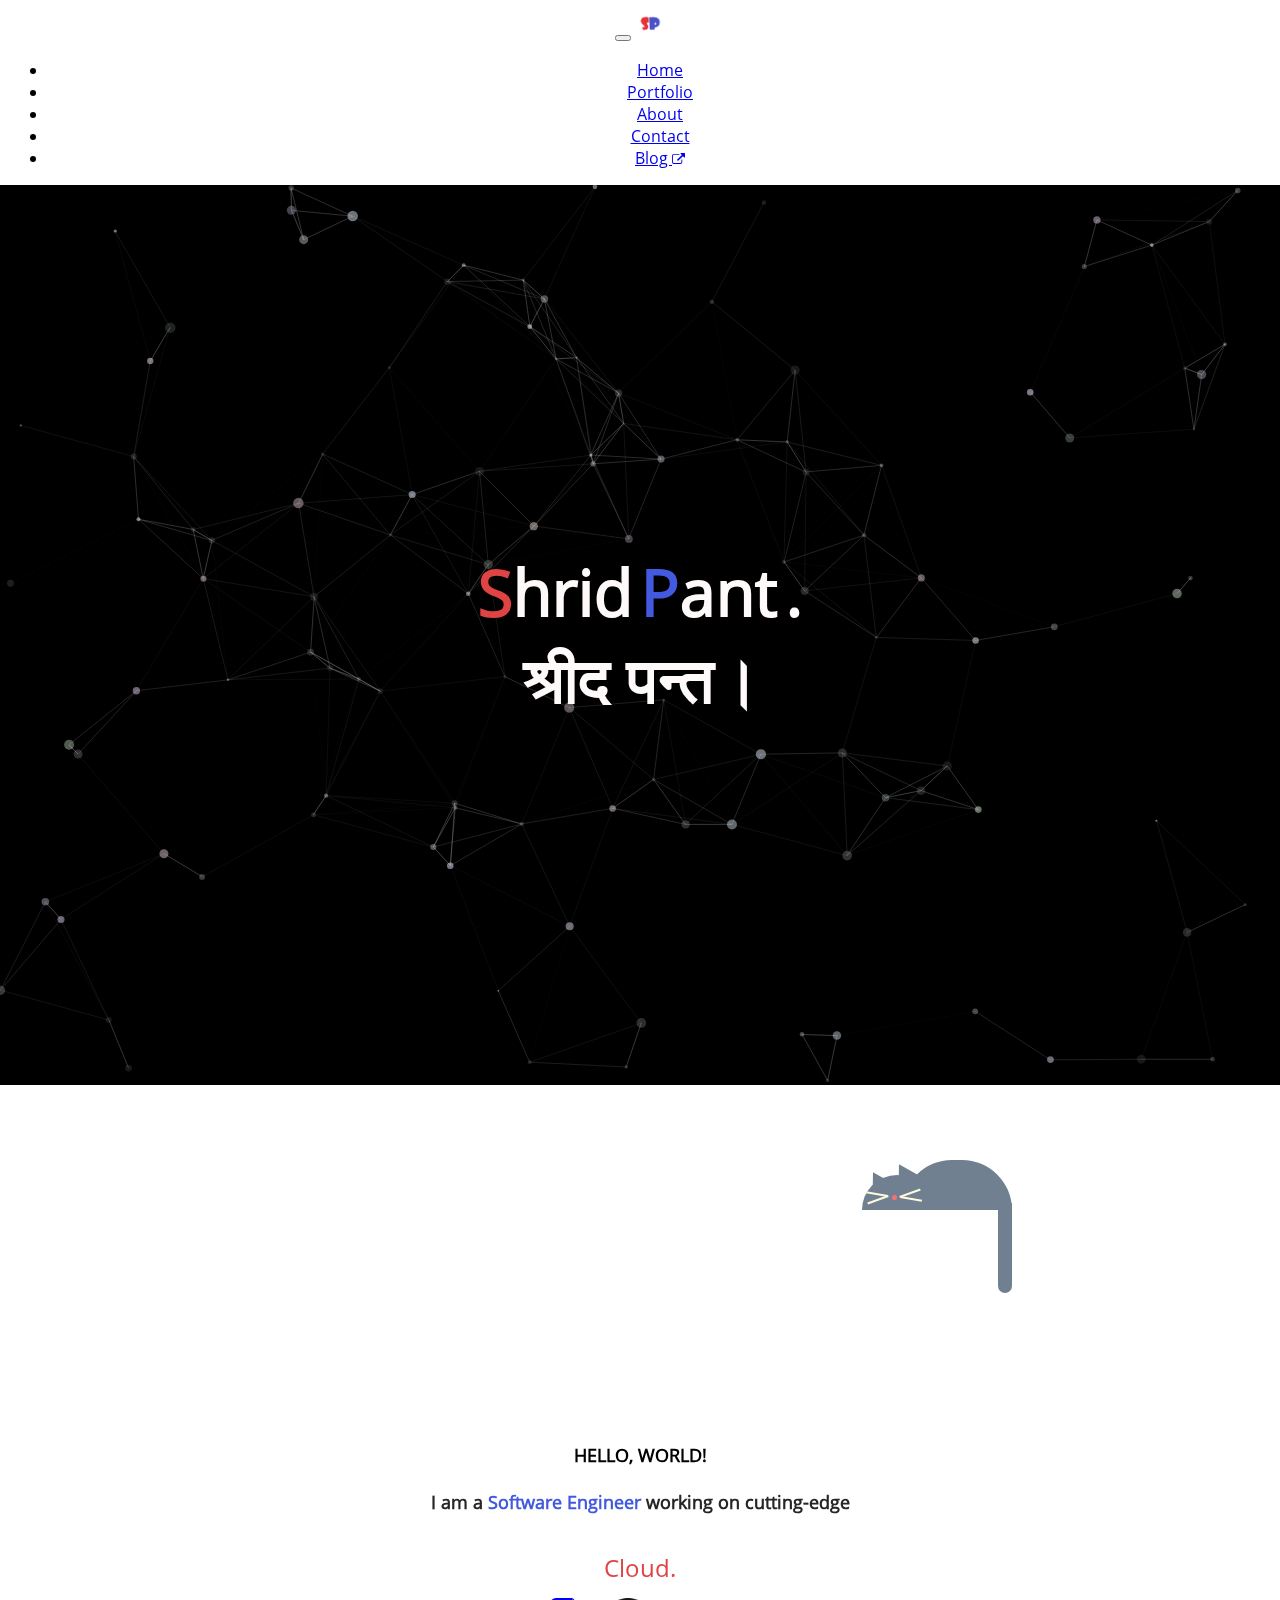
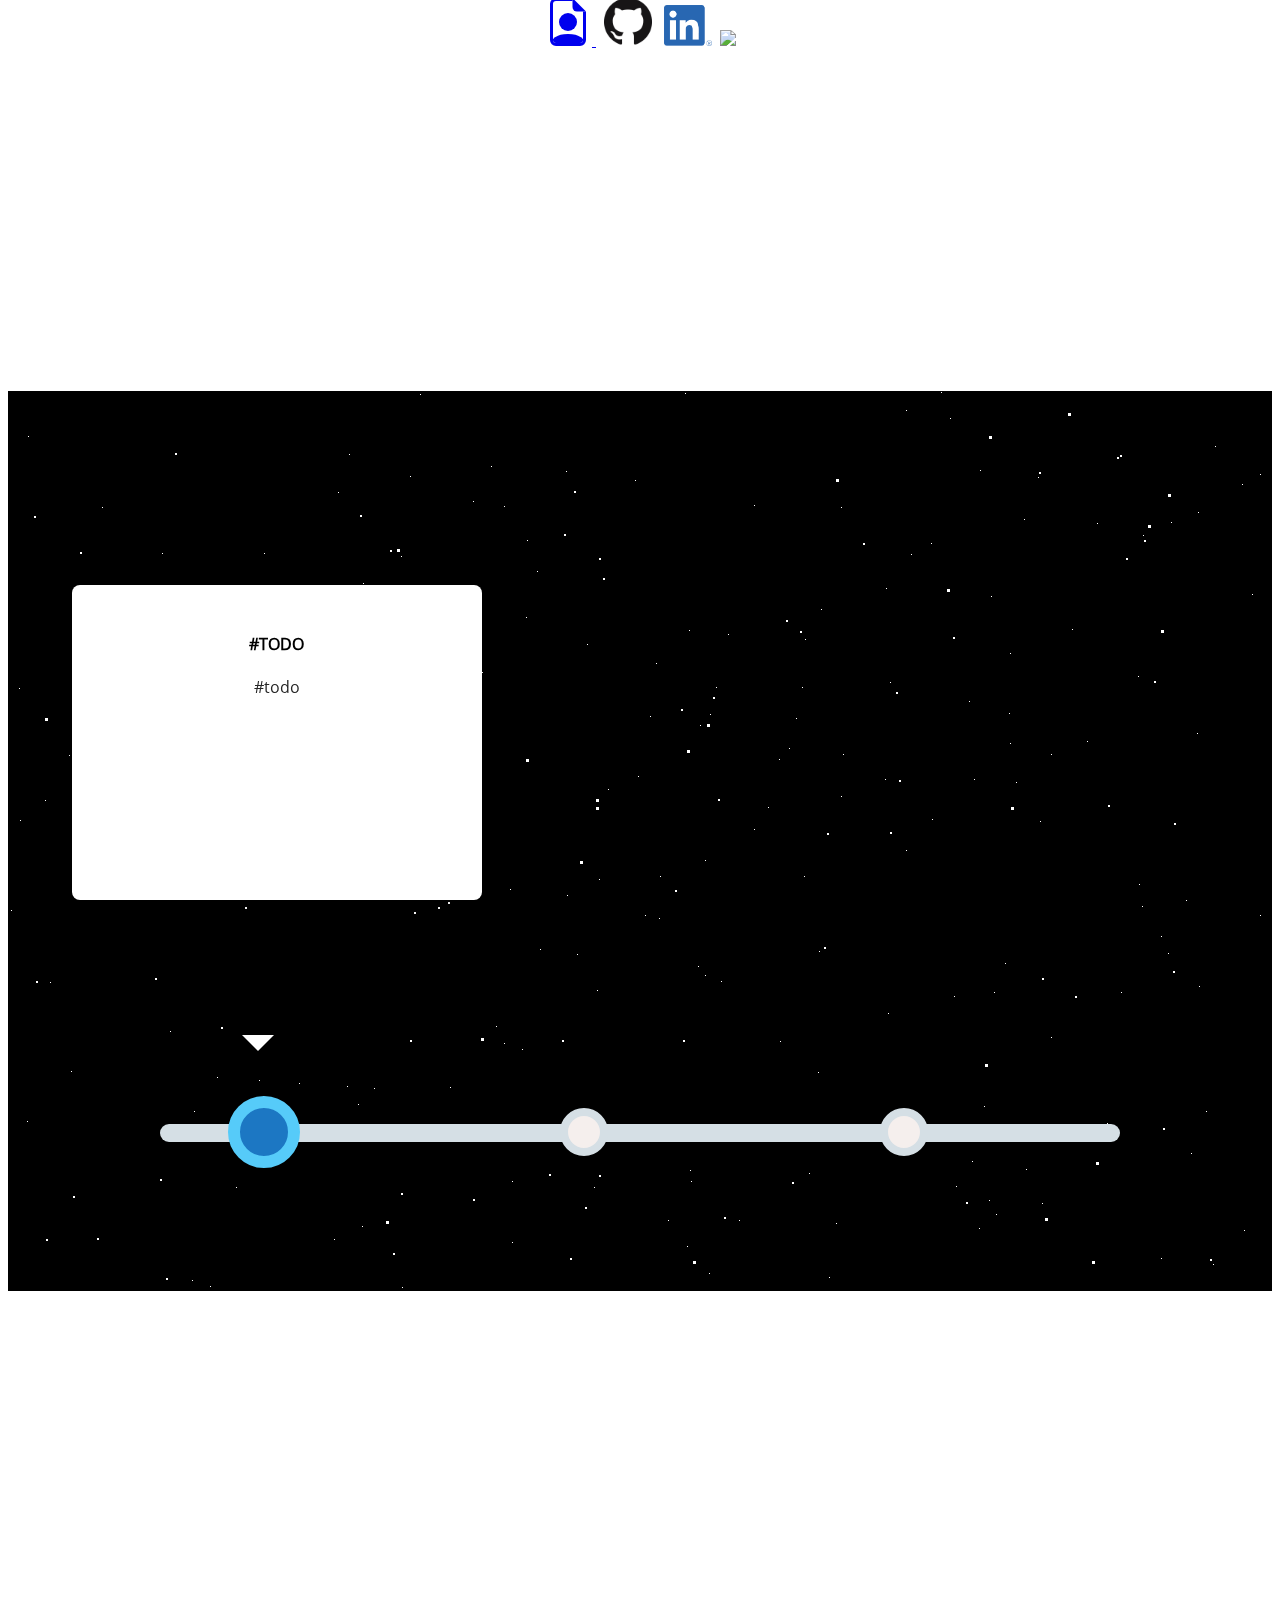
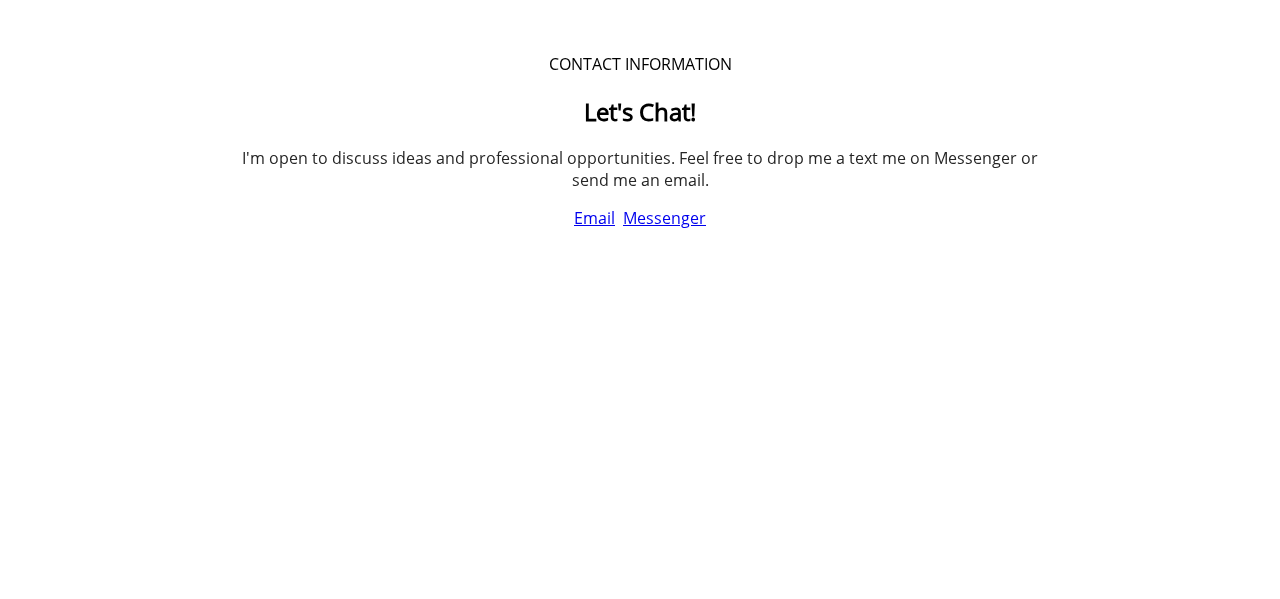
==== index.html @ 5c367d0e "End-of-year update" ====
<!DOCTYPE html>
<html lang="en">

<!--
Hi! Welcome to the source code for my personal website.
This is a simple site built with HTML, CSS and JS (and its libraries). The core aim of this site is 
to experiment with frontend technologies. 
Thanks for vising! :")
~ Shrid
-->

  <head>
    <meta charset="utf-8">
    <meta name="viewport" content="width=device-width, initial-scale=1">
    <meta name="author" content="Shrid Pant">
    <link rel="stylesheet" href="https://stackpath.bootstrapcdn.com/bootstrap/4.5.0/css/bootstrap.min.css" integrity="sha384-9aIt2nRpC12Uk9gS9baDl411NQApFmC26EwAOH8WgZl5MYYxFfc+NcPb1dKGj7Sk" crossorigin="anonymous">
    <link rel="stylesheet" href="https://maxcdn.bootstrapcdn.com/font-awesome/4.4.0/css/font-awesome.min.css">
    <script src="https://cdnjs.cloudflare.com/ajax/libs/modernizr/2.8.3/modernizr.min.js" type="text/javascript"></script>
    <script src="https://cdnjs.cloudflare.com/ajax/libs/jquery/3.1.0/jquery.min.js" type="text/javascript"></script>
    <link rel="icon" href="images/title_icon.png">
    <link rel="stylesheet" type ="text/css" href="css/style.css">
    <link rel="stylesheet" type="text/css" href="css/cat.css">
    <link rel="stylesheet" type="text/css" href="css/preloader.css">
    <link rel="stylesheet" type="text/css" href="css/space.css">
    <link rel="stylesheet" type="text/css" href="css/timeline.css">
    <title>
        Shrid Pant
    </title>
  </head>
  <body>
    <!-- Preloader -->
    <div class="preloader-wrap">
      <span class="loader">
        <span class="loader-inner"></span>
      </span>
    </div>

    <!-- Navbar -->
    <div class="navbar navbar-expand-lg navbar-light bg-light sticky-top">
      <div class="container">
        <button class="navbar-toggler" type="button" data-toggle="collapse" data-target="#navbarSupportedContent" aria-controls="navbarSupportedContent" aria-expanded="false" aria-label="Toggle navigation">
              <span class="navbar-toggler-icon"></span>
        </button>
        <a class="navbar-brand" href="index.html#home"><span><img id="brandimage" src="images/title_icon.png" height=30px class="d-inline-block align-top" alt="" loading="lazy"></span></a>
        <div class="collapse navbar-collapse" id="navbarSupportedContent">
          <ul class="navbar-nav mr-auto">
            <li class="nav-item"> <a class="nav-link smoothScroll" href="index.html#home" style="font-weight: 500;">Home</a></li>
            <li class="nav-item"> <a class="nav-link smoothScroll" href="index.html#portfolio" style="font-weight: 500;">Portfolio</a></li>
            <li class="nav-item"> <a class="nav-link smoothScroll" href="index.html#about" style="font-weight: 500;">About</a></li>
            <li class="nav-item"> <a class="nav-link smoothScroll" href="index.html#contact" style="font-weight: 500;">Contact</a></li>
            <li class="nav-item"> <a class="nav-link smoothScroll" href="blog.html" style="font-weight: 500;" target="_blank">Blog <i class="fa fa-external-link" style="font-size: 80%;"></i></a></li>
          </ul>
        </div>
      </div>
    </div>

    <!-- HOME -->
    <section id="home">
    <!-- Javascript Animation -->
    <div id="particles-js"></div>
      <div class="container-fluid">
        <div class = "headwrap">
          <span>
            <!-- <img src="images/dp-lucid2.png" style="width: 17rem"><br /><br /> -->
            <h1><span style="font-size:4rem; color:#E04343;">S</span><span style="font-size:4rem; color:#FFFAFA;">hrid</span>
            <span style="font-size:4rem; color:#435ae0;">P</span><span style="font-size:4rem; color:#FFFAFA;">ant</span>
            <span style="font-size:4rem; color:#FFFAFA;">.</span><br />
            <span style="font-size:4rem; color:#FFFAFA;">श्रीद पन्त।</span></h1>
          </span>  
        </div>
      </div>
    </section>
  
    <!-- PORTFOLIO -->
    <section id="portfolio">
      <div class="headwrap">
        <!-- CAT START-->
        <div id="cat">
        <div class="main">
          <div class="cat">
           <div class="body"></div>
           <div class="head">
             <div class="ear"></div>
           <div class="ear"></div>
           </div>
           <div class="face">
            <div class="nose"></div>
           <div class="whisker-container">
             <div class="whisker"></div>
             <div class="whisker"></div>
           </div>
           <div class="whisker-container">
             <div class="whisker"></div>
             <div class="whisker"></div>
           </div>
           </div>
           <div class="tail-container">
            <div class="tail">
              <div class="tail">
                <div class="tail">
                  <div class="tail">
                    <div class="tail">
                      <div class="tail">
                        <div class="tail"></div>
                      </div>
                    </div>
                  </div>
                </div>
              </div>
            </div>
           </div>
         </div>
      </div>
        </div>
        <!-- CAT END-->
        <div class="card border-dark mb-3 text-center" style="width: 50rem;">
          <div class="card-header bg-transparent">
            <h4 STYLE="font-size: 1.12rem;">HELLO, WORLD!</h4>
          </div>
          <div class="card-body text-dark">
            <h4 class="card-text" style="color:#262626; font-size: 1.12rem;">I am a <span style="color: #435ae0">Software Engineer</span> working on cutting-edge</h4>
            
            <div class="animated-text">
              <div class="line">Cloud.</div>
              <div class="line">Artificial Intelligence.</div>
              <div class="line">Internet of Things.</div>
              <div class="line">Web Apps.</div>
            </div>
          </div>
          <div class="card-footer text-muted bg-transparent"> 
            <a href="media/shridCV.pdf" target="_blank">
              <svg width="48" height="48" viewBox="0 0 16 16" class="bi bi-file-earmark-person" fill="currentColor" xmlns="http://www.w3.org/2000/svg">
                <path d="M4 0h5.5v1H4a1 1 0 0 0-1 1v12a1 1 0 0 0 1 1h8a1 1 0 0 0 1-1V4.5h1V14a2 2 0 0 1-2 2H4a2 2 0 0 1-2-2V2a2 2 0 0 1 2-2z"/>
                <path d="M9.5 3V0L14 4.5h-3A1.5 1.5 0 0 1 9.5 3z"/>
                <path fill-rule="evenodd" d="M8 11a3 3 0 1 0 0-6 3 3 0 0 0 0 6z"/>
                <path d="M8 12c4 0 5 1.755 5 1.755V14a1 1 0 0 1-1 1H4a1 1 0 0 1-1-1v-.245S4 12 8 12z"/>
              </svg>
            </a>&nbsp;
            <a href="https://github.com/shridpant" target="_blank"><img src="images/GitHub-Mark-64px.png" width=48></a>&nbsp;&nbsp;
            <a href="https://www.linkedin.com/in/shridpant/" target="_blank"><img src="images/LI-In-Bug.png" width=48></a>&nbsp;
            <a href="https://scholar.google.com/citations?user=ndb_b_UAAAAJ&hl=en" target="_blank"><img src="https://scholar.google.com/favicon.ico"></a>
          </div>
        </div>
    </div>
    </section>

    <!-- ABOUT -->
    <div class="parallex">
      <div id="stars"></div>
      <div id="stars2"></div>
      <div id="stars3"></div>
    <section id="about">
      <!-- Timeline Start -->
      
      <div class="timeline flex-container">

        <div class="timeline-item flex-items-default selected">
          <div class="timeline-content animated bounceIn">
            <h4>#TODO</h4>
            <p>#todo</p>
          </div>
        </div>
        <div class="timeline-item flex-items-default">
          <div class="timeline-content">
            <h4>#TODO</h4>
            <p>#todo</p>
          </div>
        </div>
        <div class="timeline-item flex-items-default">
          <div class="timeline-content">
            <h4>#TODO</h4>
            <p>#todo</p>
          </div>
        </div>
        <!--
        <div class="timeline-item flex-items-default">
          <div class="timeline-content text-left">
            <h4>Loren</h4>
            <p style="font-size: 1rem; color:#262626">Lorem ipsum dolor sit amet, consectetur adipisicing elit. Provident eveniet nulla amet, sapiente voluptatum praesentium.</p>
          </div>
        </div>
        <div class="timeline-item flex-items-default">
          <div class="timeline-content text-left">
            <h4>Ipsum</h4>
            <p style="font-size: 1rem; color:#262626">Lorem ipsum dolor sit amet, consectetur adipisicing elit. Provident eveniet nulla amet, sapiente voluptatum praesentium.</p>
          </div>
        </div>
        -->
  
        <div class="dropdown animated bounceIn" style="left: -88px;">
          <div class="inner">
            <div class="arrow-down"></div>
          </div>
        </div>
  

      <!-- Timeline End -->
    </section>
  </div>

    <!-- CONTACT -->
    <section id="contact">
      <div class="headwrap">
        <div class="card border-dark mb-3 text-center" style="width: 50rem;">
          <div class="card-header bg-transparent">
            CONTACT INFORMATION
          </div>
          <div class="card-body text-dark">
            <h2 class="card-title"><strong>Let's Chat!</strong></h2>
            <p class="card-text" style="font-weight: 70;">I'm open to discuss ideas and professional opportunities. Feel free to drop me a text me on Messenger or send me an email.</p>
            <a href="mailto:shrid.pant8@gmail.com" class="btn btn-outline-dark">Email</a>&nbsp;
            <a href="https://m.me/shrid.pant" class="btn btn-outline-dark" target="_blank">Messenger</a>
          </div>
        </div>
        </div>
    </section>

    <script src="js/timeline.js" type="text/javascript"></script>    
    <script src="js/preloader-wait.js"></script>
    <script src="js/particles.js"></script>
    <script src="js/app.js"></script>
    <script type="text/javascript">
      window.location = "index.html#home";
    </script>
  </body>

  <script src="https://code.jquery.com/jquery-3.5.1.slim.min.js" integrity="sha384-DfXdz2htPH0lsSSs5nCTpuj/zy4C+OGpamoFVy38MVBnE+IbbVYUew+OrCXaRkfj" crossorigin="anonymous"></script>
  <script src="https://cdn.jsdelivr.net/npm/popper.js@1.16.0/dist/umd/popper.min.js" integrity="sha384-Q6E9RHvbIyZFJoft+2mJbHaEWldlvI9IOYy5n3zV9zzTtmI3UksdQRVvoxMfooAo" crossorigin="anonymous"></script>
  <script src="https://stackpath.bootstrapcdn.com/bootstrap/4.5.0/js/bootstrap.min.js" integrity="sha384-OgVRvuATP1z7JjHLkuOU7Xw704+h835Lr+6QL9UvYjZE3Ipu6Tp75j7Bh/kR0JKI" crossorigin="anonymous"></script>

</html>
---- css/style.css ----
html {
  scroll-behavior: smooth;
}
body {
  text-align: center;
  font-family: "Marvel";
}

@font-face{
  font-family: Marvel;
  src: url(fonts/Open_Sans/OpenSans-Regular.ttf)
}

h1{
  text-align: center;
}

section{
  margin: auto;
  height: 100vh;
  display: flex;
  align-items: center;
  justify-content: center;
}

#about{
  margin: 0;
}

.headwrap{
  margin: auto;
  height: 50vh;
  width: 100%;
  display: flex;
  align-items: center;
  justify-content: center;
}

#about{
  background-color: #000000;
}

#particles-js{
  width: 100%;
  height: 100%;
  position:absolute;
  background-color: #000000;
  z-index: -1;
}

/* Vertically Sliding Text */
.animated-text{
  color: rgb(0, 0, 0);
  padding: 0 40px;
  height: 60px;
  overflow: hidden;
}

.line{
  font-family: "Marvel";
  color:#E04343;
  text-align: center;
  font-size: 1.5rem;
  line-height: 60px;
}

.line:first-child{
  animation: anim 12s infinite;
}

@keyframes anim {
  0%{
    margin-top: 0;
  }
  16%{
    margin-top: -60px;
  }
  33%{
    margin-top: -120px;
  }
  50%{
    margin-top: -180px;
  }
  66%{
    margin-top: -120px;
  }
  82%{
    margin-top: -60px;
  }
  100%{
    margin-top: 0;
  }
}
---- css/cat.css ----
/* The CAT animation is derived from https://codepen.io/agoodwin/pen/ypeWYE */

.main {
    height: 5rem;
    width: 5rem;
    position: absolute;
    align-items: center;
    top:130vh;
    left: 83vw;
  
  }
  .main .stand {
    position: absolute;
    top: 50%;
    left: 50%;
    transform: translate(-50%);
    height: 20px;
    width: 200px;
    border-radius: 20px;
    background-color: #fd6e72;
    z-index: 2;
  }
  .main .stand::after {
    content: "";
    position: absolute;
    bottom: -10px;
    left: 50%;
    transform: translate(-50%);
    height: 10px;
    width: 50px;
    border-radius: 20px;
    background-color: #fdf9de;
    box-shadow: 0 10px 0 #fdf9de, 0 20px 0 #fdf9de, 0 30px 0 #fdf9de, 0 40px 0 #fdf9de, 0 50px 0 #fdf9de, 0 60px 0 #fdf9de, 0 70px 0 #fdf9de, 0 80px 0 #fdf9de, 0 90px 0 #fdf9de, 0 100px 0 #fdf9de, 0 110px 0 #fdf9de, 0 120px 0 #fdf9de, 0 130px 0 #fdf9de, 0 140px 0 #fdf9de, 0 150px 0 #fdf9de, 0 160px 0 #fdf9de, 0 170px 0 #fdf9de;
  }
  .main .cat {
    width: 110px;
    height: 50px;
    position: absolute;
    top: calc(50% - 50px);
    right: 130px;
    border-top-left-radius: 100px;
    border-top-right-radius: 100px;
  }
  .main .cat .body {
    width: 110px;
    height: 50px;
    background-color: #708090;
    position: absolute;
    border-top-left-radius: 100px;
    border-top-right-radius: 100px;
    animation: body 12s none infinite;
  }
  .main .cat .head {
    content: "";
    width: 70px;
    height: 35px;
    background-color: #708090;
    position: absolute;
    top: calc(50% - 10px);
    left: -40px;
    border-top-left-radius: 80px;
    border-top-right-radius: 80px;
  }
  
  .tail-container {
    position: absolute;
    right: 0;
    bottom: -13px;
    z-index: 3;
  }
  
  .tail {
    position: absolute;
    height: 30px;
    width: 14px;
    bottom: -10px;
    right: 0;
    border-bottom-right-radius: 5px;
    background: #708090;
    z-index: 0;
  }
  .tail > .tail {
    animation: tail 12s none infinite;
    height: 100%;
    width: 14px;
    transform-origin: left;
    border-bottom-left-radius: 20px 20px;
    border-bottom-right-radius: 20px 20px;
    border-top-right-radius: 40px;
  }
  
  .ear {
    position: absolute;
    left: 4px;
    top: -4px;
    width: 0;
    height: 0;
    border-left: 12px solid transparent;
    border-right: 12px solid transparent;
    border-bottom: 20px solid #708090;
    transform: rotate(-30deg);
    animation: left-ear 12s both infinite;
  }
  .ear + .ear {
    animation: right-ear 12s both infinite;
    top: -12px;
    left: 30px;
  }
  
  .nose {
    position: absolute;
    bottom: 10px;
    left: -10px;
    background-color: #fd6e72;
    height: 5px;
    width: 5px;
    border-radius: 50%;
  }
  
  .whisker-container {
    position: absolute;
    bottom: 5px;
    left: -36px;
    width: 20px;
    height: 10px;
    transform-origin: right;
    animation: left-whisker 12s both infinite;
  }
  .whisker-container:nth-child(2) {
    left: -20px;
    bottom: 12px;
    transform-origin: right;
    transform: rotate(180deg);
    animation: right-whisker 12s both infinite;
  }
  
  .whisker {
    position: absolute;
    top: 0;
    width: 100%;
    border: 1px solid #fdf9de;
    transform-origin: 100% 0;
    transform: rotate(10deg);
  }
  .whisker:last-child {
    top: 0;
    transform: rotate(-20deg);
  }
  @keyframes tail {
    6.6666666667% {
      transform: rotate(0);
    }
    10% {
      transform: rotate(10deg);
    }
    16.6666666667% {
      transform: rotate(-5deg);
    }
    20% {
      transform: rotate(30deg);
    }
    26.6666666667% {
      transform: rotate(-2deg);
    }
    46.6666666667% {
      transform: rotate(10deg);
    }
    53.3333333333% {
      transform: rotate(-5deg);
    }
    56.6666666667% {
      transform: rotate(10deg);
    }
  }
  @keyframes body {
    6.6666666667% {
      transform: scaleY(1);
    }
    10% {
      transform: scaleY(1.15);
    }
    16.6666666667% {
      transform: scaleY(1);
    }
    20% {
      transform: scaleY(1.25);
    }
    26.6666666667% {
      transform: scaleY(1);
    }
    46.6666666667% {
      transform: scaleY(1.15);
    }
    53.3333333333% {
      transform: scaleY(1);
    }
    56.6666666667% {
      transform: scaleY(1.15);
    }
  }
  @keyframes left-whisker {
    6.6666666667% {
      transform: rotate(0);
    }
    10% {
      transform: rotate(0deg);
    }
    16.6666666667% {
      transform: rotate(-5deg);
    }
    20% {
      transform: rotate(0deg);
    }
    26.6666666667% {
      transform: rotate(0deg);
    }
    46.6666666667% {
      transform: rotate(10deg);
    }
    53.3333333333% {
      transform: rotate(-5deg);
    }
    56.6666666667% {
      transform: rotate(10deg);
    }
  }
  @keyframes right-whisker {
    6.6666666667% {
      transform: rotate(180deg);
    }
    10% {
      transform: rotate(190deg);
    }
    16.6666666667% {
      transform: rotate(180deg);
    }
    20% {
      transform: rotate(175deg);
    }
    26.6666666667% {
      transform: rotate(190deg);
    }
    46.6666666667% {
      transform: rotate(180deg);
    }
    53.3333333333% {
      transform: rotate(185deg);
    }
    56.6666666667% {
      transform: rotate(175deg);
    }
  }
  @keyframes left-ear {
    0% {
      transform: rotate(-20deg);
    }
    6.6666666667% {
      transform: rotate(-6deg);
    }
    13.3333333333% {
      transform: rotate(-15deg);
    }
    26.6666666667% {
      transform: rotate(-15deg);
    }
    33.3333333333% {
      transform: rotate(-30deg);
    }
    40% {
      transform: rotate(-30deg);
    }
    46.6666666667% {
      transform: rotate(0deg);
    }
    53.3333333333% {
      transform: rotate(0deg);
    }
    60% {
      transform: rotate(-15deg);
    }
    80% {
      transform: rotate(-15deg);
    }
    93.3333333333% {
      transform: rotate(-6deg);
    }
    100% {
      transform: rotateZ(-6deg);
    }
  }
  @keyframes right-ear {
    0% {
      transform: rotateZ(-16deg);
    }
    6.6666666667% {
      transform: rotateZ(-16deg);
    }
    13.3333333333% {
      transform: rotateZ(-19deg);
    }
    26.6666666667% {
      transform: rotateZ(-19deg);
    }
    33.3333333333% {
      transform: rotateZ(-30deg);
    }
    36.6666666667% {
      transform: rotateZ(-19deg);
    }
    37.3333333333% {
      transform: rotateZ(-30deg);
    }
    38% {
      transform: rotateZ(-19deg);
    }
    40% {
      transform: rotateZ(-19deg);
    }
    40.6666666667% {
      transform: rotateZ(-30deg);
    }
    41.3333333333% {
      transform: rotateZ(-19deg);
    }
    46.6666666667% {
      transform: rotateZ(-9deg);
    }
    53.3333333333% {
      transform: rotateZ(-9deg);
    }
    60% {
      transform: rotateZ(-19deg);
    }
    60.6666666667% {
      transform: rotateZ(-30deg);
    }
    61.3333333333% {
      transform: rotateZ(-19deg);
    }
    62.6666666667% {
      transform: rotateZ(-19deg);
    }
    63.3333333333% {
      transform: rotateZ(-30deg);
    }
    64% {
      transform: rotateZ(-19deg);
    }
    80% {
      transform: rotateZ(-19deg);
    }
    93.3333333333% {
      transform: rotateZ(-16deg);
    }
    100% {
      transform: rotateZ(-16deg);
    }
  }
---- css/preloader.css ----
/* Preloader Animation*/
.preloader-wrap{
    height: 100vh;
    width: 100vw;
    position: absolute;
    top: 0;
    left: 0;
    display:flex;
    align-items: center;
    justify-content: center;
    background-color: #fff;
  }
  
  .loader {
    display: inline-block;
    width: 30px;
    height: 30px;
    position: relative;
    border: 4px solid rgb(136, 136, 136);
    animation: loader 2s infinite ease;
  }
  
  .loader-inner {
    vertical-align: top;
    display: inline-block;
    width: 100%;
    background-color: #242424;
    animation: loader-inner 2s infinite ease-in;
  }
  
  @keyframes loader {
    0% {
      transform: rotate(0deg);
    }
    25% {
      transform: rotate(180deg);
    }
    50% {
      transform: rotate(180deg);
    }
    75% {
      transform: rotate(360deg);
    }
    100% {
      transform: rotate(360deg);
    }
  }
  
  @keyframes loader-inner {
    0% {
      height: 0%;
    }
    25% {
      height: 0%;
    }
    50% {
      height: 100%;
    }
    75% {
      height: 100%;
    }
    100% {
      height: 0%;
    }
  }
---- css/space.css ----
/* The Parallex animation is derived from https://codepen.io/saransh/pen/BKJun */


#stars {
  width: 1px;
  height: 1px;
  background: transparent;
  box-shadow: 237px 1236px #FFF , 224px 1330px #FFF , 1522px 1126px #FFF , 1375px 738px #FFF , 1377px 1344px #FFF , 1300px 1023px #FFF , 1898px 494px #FFF , 1178px 1961px #FFF , 1559px 952px #FFF , 1401px 6px #FFF , 1438px 1824px #FFF , 728px 1070px #FFF , 1939px 851px #FFF , 537px 1334px #FFF , 1575px 57px #FFF , 1573px 95px #FFF , 102px 451px #FFF , 1865px 970px #FFF , 350px 1104px #FFF , 819px 1369px #FFF , 586px 1091px #FFF , 1676px 468px #FFF , 1776px 1984px #FFF , 793px 442px #FFF , 281px 45px #FFF , 696px 730px #FFF , 1111px 1369px #FFF , 1547px 1143px #FFF , 30px 1142px #FFF , 1132px 2000px #FFF , 594px 17px #FFF , 982px 1827px #FFF , 1206px 201px #FFF , 1001px 498px #FFF , 985px 747px #FFF , 750px 1275px #FFF , 966px 1110px #FFF , 771px 796px #FFF , 681px 925px #FFF , 851px 1912px #FFF , 1424px 1464px #FFF , 1281px 1927px #FFF , 780px 503px #FFF , 41px 737px #FFF , 183px 1035px #FFF , 39px 1339px #FFF , 1348px 639px #FFF , 411px 149px #FFF , 631px 1716px #FFF , 984px 1364px #FFF , 196px 1915px #FFF , 11px 575px #FFF , 1590px 578px #FFF , 486px 1221px #FFF , 1943px 473px #FFF , 733px 1089px #FFF , 660px 1264px #FFF , 391px 430px #FFF , 1304px 1362px #FFF , 1769px 402px #FFF , 427px 1353px #FFF , 834px 509px #FFF , 853px 1329px #FFF , 599px 544px #FFF , 1792px 1752px #FFF , 1965px 1432px #FFF , 481px 1959px #FFF , 1706px 1667px #FFF , 991px 1067px #FFF , 832px 262px #FFF , 676px 148px #FFF , 839px 1632px #FFF , 112px 72px #FFF , 517px 372px #FFF , 651px 631px #FFF , 191px 1392px #FFF , 248px 1130px #FFF , 379px 42px #FFF , 1751px 599px #FFF , 1308px 498px #FFF , 1560px 142px #FFF , 298px 1311px #FFF , 1331px 26px #FFF , 1243px 349px #FFF , 1417px 83px #FFF , 1830px 1945px #FFF , 879px 768px #FFF , 1891px 1993px #FFF , 822px 1537px #FFF , 1436px 790px #FFF , 193px 1142px #FFF , 690px 1082px #FFF , 442px 134px #FFF , 1369px 906px #FFF , 1683px 1476px #FFF , 51px 1673px #FFF , 1128px 1982px #FFF , 1922px 778px #FFF , 678px 1405px #FFF , 932px 147px #FFF , 1017px 1053px #FFF , 326px 1423px #FFF , 1465px 1011px #FFF , 1887px 927px #FFF , 349px 859px #FFF , 1159px 708px #FFF , 1923px 828px #FFF , 1642px 527px #FFF , 51px 1526px #FFF , 318px 1455px #FFF , 1098px 878px #FFF , 1391px 1973px #FFF , 1983px 1502px #FFF , 810px 706px #FFF , 1825px 512px #FFF , 729px 1526px #FFF , 1996px 861px #FFF , 305px 1607px #FFF , 1067px 1230px #FFF , 982px 351px #FFF , 232px 1071px #FFF , 247px 1057px #FFF , 10px 443px #FFF , 1755px 786px #FFF , 1103px 1652px #FFF , 923px 574px #FFF , 1198px 1624px #FFF , 897px 165px #FFF , 401px 231px #FFF , 513px 804px #FFF , 466px 1358px #FFF , 1752px 1428px #FFF , 691px 480px #FFF , 1928px 198px #FFF , 1502px 955px #FFF , 1697px 346px #FFF , 18px 876px #FFF , 130px 1465px #FFF , 1033px 1349px #FFF , 939px 1683px #FFF , 1273px 1230px #FFF , 1806px 1538px #FFF , 1529px 137px #FFF , 700px 1028px #FFF , 1197px 866px #FFF , 65px 1727px #FFF , 329px 247px #FFF , 36px 555px #FFF , 1755px 416px #FFF , 916px 1862px #FFF , 1752px 1243px #FFF , 1965px 991px #FFF , 365px 843px #FFF , 1849px 939px #FFF , 1395px 1225px #FFF , 1042px 509px #FFF , 635px 1269px #FFF , 1018px 1442px #FFF , 347px 1773px #FFF , 1133px 661px #FFF , 1451px 1124px #FFF , 1268px 781px #FFF , 1104px 1743px #FFF , 256px 530px #FFF , 205px 1081px #FFF , 392px 1709px #FFF , 1084px 1812px #FFF , 705px 1586px #FFF , 1730px 188px #FFF , 1135px 1586px #FFF , 941px 1311px #FFF , 1959px 1415px #FFF , 730px 975px #FFF , 120px 587px #FFF , 1621px 1372px #FFF , 768px 1716px #FFF , 1739px 1449px #FFF , 1674px 1769px #FFF , 1490px 1123px #FFF , 1810px 1314px #FFF , 1078px 496px #FFF , 324px 1683px #FFF , 864px 1317px #FFF , 1792px 979px #FFF , 93px 262px #FFF , 1251px 670px #FFF , 354px 338px #FFF , 1509px 843px #FFF , 711px 1463px #FFF , 826px 133px #FFF , 1736px 317px #FFF , 1621px 1250px #FFF , 256px 135px #FFF , 1560px 20px #FFF , 92px 1594px #FFF , 673px 1381px #FFF , 1803px 981px #FFF , 1621px 1376px #FFF , 529px 1221px #FFF , 745px 260px #FFF , 1031px 576px #FFF , 1371px 153px #FFF , 473px 427px #FFF , 1088px 278px #FFF , 441px 842px #FFF , 559px 1501px #FFF , 1484px 581px #FFF , 1353px 1588px #FFF , 1562px 1770px #FFF , 1354px 982px #FFF , 1614px 1293px #FFF , 115px 1055px #FFF , 533px 1879px #FFF , 1638px 853px #FFF , 1233px 239px #FFF , 1763px 1116px #FFF , 1155px 1056px #FFF , 306px 66px #FFF , 578px 1593px #FFF , 1475px 1353px #FFF , 1251px 229px #FFF , 1703px 1246px #FFF , 735px 1518px #FFF , 518px 295px #FFF , 745px 584px #FFF , 820px 1032px #FFF , 204px 1143px #FFF , 188px 653px #FFF , 511px 1907px #FFF , 1615px 1002px #FFF , 881px 1243px #FFF , 1460px 1445px #FFF , 1325px 1732px #FFF , 825px 1566px #FFF , 1406px 687px #FFF , 405px 1506px #FFF , 800px 928px #FFF , 143px 644px #FFF , 1700px 1256px #FFF , 1570px 1535px #FFF , 1819px 1978px #FFF , 630px 1811px #FFF , 1822px 1247px #FFF , 1951px 1615px #FFF , 680px 385px #FFF , 305px 1703px #FFF , 208px 832px #FFF , 1899px 738px #FFF , 588px 1801px #FFF , 759px 562px #FFF , 391px 881px #FFF , 1831px 1213px #FFF , 480px 1116px #FFF , 877px 343px #FFF , 381px 383px #FFF , 531px 704px #FFF , 1063px 384px #FFF , 1047px 17px #FFF , 463px 613px #FFF , 1003px 1571px #FFF , 68px 1421px #FFF , 972px 1362px #FFF , 1178px 1535px #FFF , 685px 1482px #FFF , 338px 841px #FFF , 916px 65px #FFF , 1524px 60px #FFF , 325px 994px #FFF , 301px 494px #FFF , 1534px 662px #FFF , 1202px 1117px #FFF , 586px 1814px #FFF , 1393px 342px #FFF , 1919px 762px #FFF , 191px 1538px #FFF , 201px 1041px #FFF , 1682px 750px #FFF , 1051px 1231px #FFF , 1653px 611px #FFF , 1440px 639px #FFF , 659px 975px #FFF , 27px 1802px #FFF , 795px 631px #FFF , 701px 469px #FFF , 400px 1106px #FFF , 1607px 596px #FFF , 1073px 1168px #FFF , 1831px 1849px #FFF , 960px 456px #FFF , 503px 936px #FFF , 980px 955px #FFF , 290px 838px #FFF , 349px 1543px #FFF , 1939px 927px #FFF , 250px 835px #FFF , 1269px 720px #FFF , 709px 1331px #FFF , 1742px 1961px #FFF , 1677px 919px #FFF , 512px 1292px #FFF , 1702px 244px #FFF , 1798px 193px #FFF , 335px 1614px #FFF , 1308px 977px #FFF , 1095px 1704px #FFF , 682px 936px #FFF , 1208px 1526px #FFF , 387px 63px #FFF , 1977px 445px #FFF , 259px 860px #FFF , 812px 364px #FFF , 1162px 277px #FFF , 482px 221px #FFF , 340px 209px #FFF , 1px 1753px #FFF , 797px 1999px #FFF , 1785px 139px #FFF , 902px 309px #FFF , 1631px 842px #FFF , 141px 1813px #FFF , 528px 326px #FFF , 721px 1490px #FFF , 1396px 1313px #FFF , 911px 1831px #FFF , 19px 191px #FFF , 505px 1691px #FFF , 1817px 1764px #FFF , 678px 1001px #FFF , 793px 127px #FFF , 1515px 322px #FFF , 1616px 440px #FFF , 169px 1918px #FFF , 1526px 199px #FFF , 1096px 1978px #FFF , 975px 861px #FFF , 1130px 639px #FFF , 1943px 1332px #FFF , 136px 432px #FFF , 728px 1273px #FFF , 1048px 1194px #FFF , 1050px 1306px #FFF , 1884px 1434px #FFF , 798px 1268px #FFF , 1420px 250px #FFF , 396px 1956px #FFF , 1182px 908px #FFF , 1655px 387px #FFF , 986px 1618px #FFF , 1033px 958px #FFF , 1583px 658px #FFF , 904px 8px #FFF , 277px 432px #FFF , 1605px 1652px #FFF , 876px 534px #FFF , 922px 298px #FFF , 1979px 1899px #FFF , 445px 1646px #FFF , 1583px 644px #FFF , 427px 109px #FFF , 1596px 80px #FFF , 626px 235px #FFF , 1469px 935px #FFF , 963px 916px #FFF , 696px 615px #FFF , 1745px 182px #FFF , 1796px 118px #FFF , 1447px 348px #FFF , 656px 1186px #FFF , 1760px 1364px #FFF , 1147px 1302px #FFF , 994px 1354px #FFF , 1105px 58px #FFF , 558px 1067px #FFF , 1890px 857px #FFF , 1884px 65px #FFF , 1052px 1563px #FFF , 170px 404px #FFF , 1514px 684px #FFF , 1693px 232px #FFF , 1783px 181px #FFF , 1994px 1348px #FFF , 434px 1564px #FFF , 137px 1424px #FFF , 1365px 860px #FFF , 310px 891px #FFF , 1359px 1047px #FFF , 569px 1104px #FFF , 1664px 854px #FFF , 136px 1182px #FFF , 707px 442px #FFF , 1682px 796px #FFF , 68px 543px #FFF , 600px 1164px #FFF , 718px 1281px #FFF , 1650px 1092px #FFF , 1456px 1813px #FFF , 964px 1586px #FFF , 467px 1123px #FFF , 1447px 858px #FFF , 1972px 343px #FFF , 1359px 1900px #FFF , 501px 644px #FFF , 1136px 1128px #FFF , 528px 1733px #FFF , 1102px 1810px #FFF , 987px 969px #FFF , 1029px 232px #FFF , 1802px 1323px #FFF , 1968px 1320px #FFF , 1900px 460px #FFF , 1736px 1992px #FFF , 495px 798px #FFF , 169px 1629px #FFF , 1035px 1959px #FFF , 1549px 1825px #FFF , 620px 40px #FFF , 1508px 500px #FFF , 843px 115px #FFF , 533px 1442px #FFF , 712px 736px #FFF , 62px 826px #FFF , 1720px 365px #FFF , 733px 1372px #FFF , 1311px 216px #FFF , 1793px 1718px #FFF , 1152px 1013px #FFF , 365px 348px #FFF , 571px 1055px #FFF , 1398px 835px #FFF , 1690px 1692px #FFF , 1996px 502px #FFF , 653px 1607px #FFF , 557px 226px #FFF , 1397px 563px #FFF , 1602px 89px #FFF , 1177px 655px #FFF , 1625px 1599px #FFF , 380px 541px #FFF , 1589px 643px #FFF , 1813px 1009px #FFF , 913px 27px #FFF , 503px 997px #FFF , 138px 1338px #FFF , 525px 1767px #FFF , 498px 1787px #FFF , 882px 1535px #FFF , 736px 1826px #FFF , 1235px 985px #FFF , 103px 1178px #FFF , 1407px 65px #FFF , 274px 1699px #FFF , 329px 1925px #FFF , 416px 549px #FFF , 1027px 84px #FFF , 568px 709px #FFF , 1307px 65px #FFF , 827px 978px #FFF , 1247px 1416px #FFF , 1037px 1646px #FFF , 117px 403px #FFF , 701px 9px #FFF , 1042px 792px #FFF , 1960px 1477px #FFF , 1294px 418px #FFF , 368px 84px #FFF , 1624px 157px #FFF , 979px 1805px #FFF , 1310px 1977px #FFF , 1247px 1601px #FFF , 1891px 388px #FFF , 316px 1095px #FFF , 1188px 488px #FFF , 1711px 1391px #FFF , 1635px 1159px #FFF , 1643px 683px #FFF , 588px 745px #FFF , 1531px 461px #FFF , 1900px 1623px #FFF , 141px 1581px #FFF , 1406px 463px #FFF , 734px 1328px #FFF , 1001px 408px #FFF , 1874px 1175px #FFF , 1496px 1972px #FFF , 185px 866px #FFF , 629px 531px #FFF , 543px 1162px #FFF , 523px 1795px #FFF , 104px 1934px #FFF , 578px 399px #FFF , 948px 1763px #FFF , 590px 634px #FFF , 1190px 741px #FFF , 1508px 1726px #FFF , 1903px 1640px #FFF , 415px 1931px #FFF , 1449px 805px #FFF , 295px 1501px #FFF , 418px 465px #FFF , 941px 173px #FFF , 1386px 644px #FFF , 1334px 1713px #FFF , 1914px 812px #FFF , 945px 751px #FFF , 731px 1683px #FFF , 1672px 758px #FFF , 1666px 127px #FFF , 684px 1869px #FFF , 504px 1716px #FFF , 826px 1329px #FFF , 1620px 688px #FFF , 972px 24px #FFF , 1324px 253px #FFF , 1909px 1038px #FFF , 1179px 1465px #FFF , 1973px 1056px #FFF , 276px 1172px #FFF , 895px 1064px #FFF , 144px 1369px #FFF , 2px 665px #FFF , 302px 362px #FFF , 255px 308px #FFF , 353px 981px #FFF , 1015px 1120px #FFF , 1865px 509px #FFF , 566px 1705px #FFF , 854px 1800px #FFF , 105px 1203px #FFF , 1583px 1237px #FFF , 787px 473px #FFF , 1933px 1744px #FFF , 770px 514px #FFF , 1930px 717px #FFF , 1525px 1231px #FFF , 1809px 1185px #FFF , 153px 308px #FFF , 1343px 521px #FFF , 1314px 1181px #FFF , 683px 1288px #FFF , 741px 1475px #FFF , 1699px 915px #FFF , 1388px 1572px #FFF , 465px 1995px #FFF , 598px 1581px #FFF , 168px 113px #FFF , 542px 1890px #FFF , 227px 942px #FFF , 905px 1656px #FFF , 1007px 537px #FFF , 689px 721px #FFF , 1921px 840px #FFF , 1444px 283px #FFF , 633px 100px #FFF , 495px 261px #FFF , 1717px 372px #FFF , 1783px 1188px #FFF , 765px 1092px #FFF , 897px 605px #FFF , 584px 1795px #FFF , 1237px 1762px #FFF , 832px 551px #FFF , 487px 781px #FFF , 1646px 1478px #FFF , 1774px 270px #FFF , 1062px 1375px #FFF , 1727px 1547px #FFF , 1409px 1497px #FFF , 261px 1163px #FFF , 965px 534px #FFF , 1353px 1782px #FFF , 627px 1578px #FFF , 1789px 1339px #FFF , 1339px 1975px #FFF , 1400px 1512px #FFF , 757px 1880px #FFF , 284px 1893px #FFF , 1697px 1626px #FFF , 636px 670px #FFF , 1612px 626px #FFF , 1333px 1853px #FFF , 1685px 1883px #FFF , 1843px 1648px #FFF , 1438px 1604px #FFF , 1950px 540px #FFF , 1015px 274px #FFF , 373px 1492px #FFF , 1204px 1019px #FFF , 1000px 468px #FFF , 946px 1114px #FFF , 1630px 270px #FFF , 719px 389px #FFF , 1828px 64px #FFF , 1437px 679px #FFF , 1531px 343px #FFF , 1294px 474px #FFF , 939px 1243px #FFF , 1631px 268px #FFF , 1156px 1791px #FFF , 761px 1789px #FFF , 292px 1938px #FFF , 641px 471px #FFF , 1124px 1422px #FFF , 1811px 1730px #FFF , 1666px 661px #FFF , 1903px 1725px #FFF , 60px 510px #FFF , 1589px 655px #FFF , 1789px 153px #FFF , 992px 1845px #FFF , 1148px 1869px #FFF , 1695px 627px #FFF , 1964px 962px #FFF , 586px 1517px #FFF , 373px 1658px #FFF , 1498px 1920px #FFF , 1572px 1606px #FFF , 1484px 926px #FFF , 161px 786px #FFF , 880px 12px #FFF , 1112px 747px #FFF , 1901px 1490px #FFF , 1892px 1035px #FFF , 53px 1766px #FFF , 1939px 306px #FFF , 1269px 1410px #FFF , 809px 827px #FFF , 735px 1415px #FFF , 1189px 267px #FFF , 1840px 1564px #FFF , 970px 983px #FFF , 819px 589px #FFF , 96px 1233px #FFF , 548px 69px #FFF , 431px 615px #FFF , 1883px 671px #FFF , 304px 31px #FFF , 1426px 772px #FFF , 947px 941px #FFF , 392px 311px #FFF , 395px 1298px #FFF , 56px 1518px #FFF , 952px 47px #FFF , 1305px 562px #FFF , 739px 1935px #FFF , 1129px 431px #FFF , 1534px 119px #FFF , 1745px 453px #FFF , 959px 1772px #FFF , 1169px 1265px #FFF , 1434px 254px #FFF , 971px 225px #FFF , 83px 1349px #FFF , 464px 256px #FFF , 890px 1192px #FFF , 746px 1205px #FFF , 1481px 1503px #FFF , 1489px 392px #FFF , 881px 437px #FFF , 1652px 197px #FFF , 1084px 1428px #FFF , 237px 1362px #FFF , 804px 98px #FFF , 1951px 1865px #FFF , 665px 1726px #FFF , 579px 1269px #FFF , 1017px 924px #FFF , 822px 1142px #FFF , 149px 1987px #FFF , 1991px 1882px #FFF , 1080px 1341px #FFF , 1329px 605px #FFF , 647px 418px #FFF , 1618px 879px #FFF , 112px 1836px #FFF , 292px 1102px #FFF , 585px 942px #FFF , 1041px 1771px #FFF , 1351px 1452px #FFF , 1319px 660px #FFF , 650px 673px #FFF , 1278px 1144px #FFF , 1805px 538px #FFF , 1152px 691px #FFF , 996px 718px #FFF , 1144px 1685px #FFF , 1134px 290px #FFF , 1641px 73px #FFF , 1136px 1911px #FFF , 525px 127px #FFF , 451px 1816px #FFF , 842px 1921px #FFF , 1814px 1731px #FFF , 272px 1157px #FFF , 393px 1042px #FFF , 558px 650px #FFF , 979px 110px #FFF , 1414px 309px #FFF , 1502px 151px #FFF , 1790px 1632px #FFF , 796px 394px #FFF;
  animation: animStar 60s linear infinite;
}
#stars:after {
  content: " ";
  position: absolute;
  top: 205vh;
  width: 1px;
  height: 1px;
  background: transparent;
  box-shadow: 237px 1236px #FFF , 224px 1330px #FFF , 1522px 1126px #FFF , 1375px 738px #FFF , 1377px 1344px #FFF , 1300px 1023px #FFF , 1898px 494px #FFF , 1178px 1961px #FFF , 1559px 952px #FFF , 1401px 6px #FFF , 1438px 1824px #FFF , 728px 1070px #FFF , 1939px 851px #FFF , 537px 1334px #FFF , 1575px 57px #FFF , 1573px 95px #FFF , 102px 451px #FFF , 1865px 970px #FFF , 350px 1104px #FFF , 819px 1369px #FFF , 586px 1091px #FFF , 1676px 468px #FFF , 1776px 1984px #FFF , 793px 442px #FFF , 281px 45px #FFF , 696px 730px #FFF , 1111px 1369px #FFF , 1547px 1143px #FFF , 30px 1142px #FFF , 1132px 2000px #FFF , 594px 17px #FFF , 982px 1827px #FFF , 1206px 201px #FFF , 1001px 498px #FFF , 985px 747px #FFF , 750px 1275px #FFF , 966px 1110px #FFF , 771px 796px #FFF , 681px 925px #FFF , 851px 1912px #FFF , 1424px 1464px #FFF , 1281px 1927px #FFF , 780px 503px #FFF , 41px 737px #FFF , 183px 1035px #FFF , 39px 1339px #FFF , 1348px 639px #FFF , 411px 149px #FFF , 631px 1716px #FFF , 984px 1364px #FFF , 196px 1915px #FFF , 11px 575px #FFF , 1590px 578px #FFF , 486px 1221px #FFF , 1943px 473px #FFF , 733px 1089px #FFF , 660px 1264px #FFF , 391px 430px #FFF , 1304px 1362px #FFF , 1769px 402px #FFF , 427px 1353px #FFF , 834px 509px #FFF , 853px 1329px #FFF , 599px 544px #FFF , 1792px 1752px #FFF , 1965px 1432px #FFF , 481px 1959px #FFF , 1706px 1667px #FFF , 991px 1067px #FFF , 832px 262px #FFF , 676px 148px #FFF , 839px 1632px #FFF , 112px 72px #FFF , 517px 372px #FFF , 651px 631px #FFF , 191px 1392px #FFF , 248px 1130px #FFF , 379px 42px #FFF , 1751px 599px #FFF , 1308px 498px #FFF , 1560px 142px #FFF , 298px 1311px #FFF , 1331px 26px #FFF , 1243px 349px #FFF , 1417px 83px #FFF , 1830px 1945px #FFF , 879px 768px #FFF , 1891px 1993px #FFF , 822px 1537px #FFF , 1436px 790px #FFF , 193px 1142px #FFF , 690px 1082px #FFF , 442px 134px #FFF , 1369px 906px #FFF , 1683px 1476px #FFF , 51px 1673px #FFF , 1128px 1982px #FFF , 1922px 778px #FFF , 678px 1405px #FFF , 932px 147px #FFF , 1017px 1053px #FFF , 326px 1423px #FFF , 1465px 1011px #FFF , 1887px 927px #FFF , 349px 859px #FFF , 1159px 708px #FFF , 1923px 828px #FFF , 1642px 527px #FFF , 51px 1526px #FFF , 318px 1455px #FFF , 1098px 878px #FFF , 1391px 1973px #FFF , 1983px 1502px #FFF , 810px 706px #FFF , 1825px 512px #FFF , 729px 1526px #FFF , 1996px 861px #FFF , 305px 1607px #FFF , 1067px 1230px #FFF , 982px 351px #FFF , 232px 1071px #FFF , 247px 1057px #FFF , 10px 443px #FFF , 1755px 786px #FFF , 1103px 1652px #FFF , 923px 574px #FFF , 1198px 1624px #FFF , 897px 165px #FFF , 401px 231px #FFF , 513px 804px #FFF , 466px 1358px #FFF , 1752px 1428px #FFF , 691px 480px #FFF , 1928px 198px #FFF , 1502px 955px #FFF , 1697px 346px #FFF , 18px 876px #FFF , 130px 1465px #FFF , 1033px 1349px #FFF , 939px 1683px #FFF , 1273px 1230px #FFF , 1806px 1538px #FFF , 1529px 137px #FFF , 700px 1028px #FFF , 1197px 866px #FFF , 65px 1727px #FFF , 329px 247px #FFF , 36px 555px #FFF , 1755px 416px #FFF , 916px 1862px #FFF , 1752px 1243px #FFF , 1965px 991px #FFF , 365px 843px #FFF , 1849px 939px #FFF , 1395px 1225px #FFF , 1042px 509px #FFF , 635px 1269px #FFF , 1018px 1442px #FFF , 347px 1773px #FFF , 1133px 661px #FFF , 1451px 1124px #FFF , 1268px 781px #FFF , 1104px 1743px #FFF , 256px 530px #FFF , 205px 1081px #FFF , 392px 1709px #FFF , 1084px 1812px #FFF , 705px 1586px #FFF , 1730px 188px #FFF , 1135px 1586px #FFF , 941px 1311px #FFF , 1959px 1415px #FFF , 730px 975px #FFF , 120px 587px #FFF , 1621px 1372px #FFF , 768px 1716px #FFF , 1739px 1449px #FFF , 1674px 1769px #FFF , 1490px 1123px #FFF , 1810px 1314px #FFF , 1078px 496px #FFF , 324px 1683px #FFF , 864px 1317px #FFF , 1792px 979px #FFF , 93px 262px #FFF , 1251px 670px #FFF , 354px 338px #FFF , 1509px 843px #FFF , 711px 1463px #FFF , 826px 133px #FFF , 1736px 317px #FFF , 1621px 1250px #FFF , 256px 135px #FFF , 1560px 20px #FFF , 92px 1594px #FFF , 673px 1381px #FFF , 1803px 981px #FFF , 1621px 1376px #FFF , 529px 1221px #FFF , 745px 260px #FFF , 1031px 576px #FFF , 1371px 153px #FFF , 473px 427px #FFF , 1088px 278px #FFF , 441px 842px #FFF , 559px 1501px #FFF , 1484px 581px #FFF , 1353px 1588px #FFF , 1562px 1770px #FFF , 1354px 982px #FFF , 1614px 1293px #FFF , 115px 1055px #FFF , 533px 1879px #FFF , 1638px 853px #FFF , 1233px 239px #FFF , 1763px 1116px #FFF , 1155px 1056px #FFF , 306px 66px #FFF , 578px 1593px #FFF , 1475px 1353px #FFF , 1251px 229px #FFF , 1703px 1246px #FFF , 735px 1518px #FFF , 518px 295px #FFF , 745px 584px #FFF , 820px 1032px #FFF , 204px 1143px #FFF , 188px 653px #FFF , 511px 1907px #FFF , 1615px 1002px #FFF , 881px 1243px #FFF , 1460px 1445px #FFF , 1325px 1732px #FFF , 825px 1566px #FFF , 1406px 687px #FFF , 405px 1506px #FFF , 800px 928px #FFF , 143px 644px #FFF , 1700px 1256px #FFF , 1570px 1535px #FFF , 1819px 1978px #FFF , 630px 1811px #FFF , 1822px 1247px #FFF , 1951px 1615px #FFF , 680px 385px #FFF , 305px 1703px #FFF , 208px 832px #FFF , 1899px 738px #FFF , 588px 1801px #FFF , 759px 562px #FFF , 391px 881px #FFF , 1831px 1213px #FFF , 480px 1116px #FFF , 877px 343px #FFF , 381px 383px #FFF , 531px 704px #FFF , 1063px 384px #FFF , 1047px 17px #FFF , 463px 613px #FFF , 1003px 1571px #FFF , 68px 1421px #FFF , 972px 1362px #FFF , 1178px 1535px #FFF , 685px 1482px #FFF , 338px 841px #FFF , 916px 65px #FFF , 1524px 60px #FFF , 325px 994px #FFF , 301px 494px #FFF , 1534px 662px #FFF , 1202px 1117px #FFF , 586px 1814px #FFF , 1393px 342px #FFF , 1919px 762px #FFF , 191px 1538px #FFF , 201px 1041px #FFF , 1682px 750px #FFF , 1051px 1231px #FFF , 1653px 611px #FFF , 1440px 639px #FFF , 659px 975px #FFF , 27px 1802px #FFF , 795px 631px #FFF , 701px 469px #FFF , 400px 1106px #FFF , 1607px 596px #FFF , 1073px 1168px #FFF , 1831px 1849px #FFF , 960px 456px #FFF , 503px 936px #FFF , 980px 955px #FFF , 290px 838px #FFF , 349px 1543px #FFF , 1939px 927px #FFF , 250px 835px #FFF , 1269px 720px #FFF , 709px 1331px #FFF , 1742px 1961px #FFF , 1677px 919px #FFF , 512px 1292px #FFF , 1702px 244px #FFF , 1798px 193px #FFF , 335px 1614px #FFF , 1308px 977px #FFF , 1095px 1704px #FFF , 682px 936px #FFF , 1208px 1526px #FFF , 387px 63px #FFF , 1977px 445px #FFF , 259px 860px #FFF , 812px 364px #FFF , 1162px 277px #FFF , 482px 221px #FFF , 340px 209px #FFF , 1px 1753px #FFF , 797px 1999px #FFF , 1785px 139px #FFF , 902px 309px #FFF , 1631px 842px #FFF , 141px 1813px #FFF , 528px 326px #FFF , 721px 1490px #FFF , 1396px 1313px #FFF , 911px 1831px #FFF , 19px 191px #FFF , 505px 1691px #FFF , 1817px 1764px #FFF , 678px 1001px #FFF , 793px 127px #FFF , 1515px 322px #FFF , 1616px 440px #FFF , 169px 1918px #FFF , 1526px 199px #FFF , 1096px 1978px #FFF , 975px 861px #FFF , 1130px 639px #FFF , 1943px 1332px #FFF , 136px 432px #FFF , 728px 1273px #FFF , 1048px 1194px #FFF , 1050px 1306px #FFF , 1884px 1434px #FFF , 798px 1268px #FFF , 1420px 250px #FFF , 396px 1956px #FFF , 1182px 908px #FFF , 1655px 387px #FFF , 986px 1618px #FFF , 1033px 958px #FFF , 1583px 658px #FFF , 904px 8px #FFF , 277px 432px #FFF , 1605px 1652px #FFF , 876px 534px #FFF , 922px 298px #FFF , 1979px 1899px #FFF , 445px 1646px #FFF , 1583px 644px #FFF , 427px 109px #FFF , 1596px 80px #FFF , 626px 235px #FFF , 1469px 935px #FFF , 963px 916px #FFF , 696px 615px #FFF , 1745px 182px #FFF , 1796px 118px #FFF , 1447px 348px #FFF , 656px 1186px #FFF , 1760px 1364px #FFF , 1147px 1302px #FFF , 994px 1354px #FFF , 1105px 58px #FFF , 558px 1067px #FFF , 1890px 857px #FFF , 1884px 65px #FFF , 1052px 1563px #FFF , 170px 404px #FFF , 1514px 684px #FFF , 1693px 232px #FFF , 1783px 181px #FFF , 1994px 1348px #FFF , 434px 1564px #FFF , 137px 1424px #FFF , 1365px 860px #FFF , 310px 891px #FFF , 1359px 1047px #FFF , 569px 1104px #FFF , 1664px 854px #FFF , 136px 1182px #FFF , 707px 442px #FFF , 1682px 796px #FFF , 68px 543px #FFF , 600px 1164px #FFF , 718px 1281px #FFF , 1650px 1092px #FFF , 1456px 1813px #FFF , 964px 1586px #FFF , 467px 1123px #FFF , 1447px 858px #FFF , 1972px 343px #FFF , 1359px 1900px #FFF , 501px 644px #FFF , 1136px 1128px #FFF , 528px 1733px #FFF , 1102px 1810px #FFF , 987px 969px #FFF , 1029px 232px #FFF , 1802px 1323px #FFF , 1968px 1320px #FFF , 1900px 460px #FFF , 1736px 1992px #FFF , 495px 798px #FFF , 169px 1629px #FFF , 1035px 1959px #FFF , 1549px 1825px #FFF , 620px 40px #FFF , 1508px 500px #FFF , 843px 115px #FFF , 533px 1442px #FFF , 712px 736px #FFF , 62px 826px #FFF , 1720px 365px #FFF , 733px 1372px #FFF , 1311px 216px #FFF , 1793px 1718px #FFF , 1152px 1013px #FFF , 365px 348px #FFF , 571px 1055px #FFF , 1398px 835px #FFF , 1690px 1692px #FFF , 1996px 502px #FFF , 653px 1607px #FFF , 557px 226px #FFF , 1397px 563px #FFF , 1602px 89px #FFF , 1177px 655px #FFF , 1625px 1599px #FFF , 380px 541px #FFF , 1589px 643px #FFF , 1813px 1009px #FFF , 913px 27px #FFF , 503px 997px #FFF , 138px 1338px #FFF , 525px 1767px #FFF , 498px 1787px #FFF , 882px 1535px #FFF , 736px 1826px #FFF , 1235px 985px #FFF , 103px 1178px #FFF , 1407px 65px #FFF , 274px 1699px #FFF , 329px 1925px #FFF , 416px 549px #FFF , 1027px 84px #FFF , 568px 709px #FFF , 1307px 65px #FFF , 827px 978px #FFF , 1247px 1416px #FFF , 1037px 1646px #FFF , 117px 403px #FFF , 701px 9px #FFF , 1042px 792px #FFF , 1960px 1477px #FFF , 1294px 418px #FFF , 368px 84px #FFF , 1624px 157px #FFF , 979px 1805px #FFF , 1310px 1977px #FFF , 1247px 1601px #FFF , 1891px 388px #FFF , 316px 1095px #FFF , 1188px 488px #FFF , 1711px 1391px #FFF , 1635px 1159px #FFF , 1643px 683px #FFF , 588px 745px #FFF , 1531px 461px #FFF , 1900px 1623px #FFF , 141px 1581px #FFF , 1406px 463px #FFF , 734px 1328px #FFF , 1001px 408px #FFF , 1874px 1175px #FFF , 1496px 1972px #FFF , 185px 866px #FFF , 629px 531px #FFF , 543px 1162px #FFF , 523px 1795px #FFF , 104px 1934px #FFF , 578px 399px #FFF , 948px 1763px #FFF , 590px 634px #FFF , 1190px 741px #FFF , 1508px 1726px #FFF , 1903px 1640px #FFF , 415px 1931px #FFF , 1449px 805px #FFF , 295px 1501px #FFF , 418px 465px #FFF , 941px 173px #FFF , 1386px 644px #FFF , 1334px 1713px #FFF , 1914px 812px #FFF , 945px 751px #FFF , 731px 1683px #FFF , 1672px 758px #FFF , 1666px 127px #FFF , 684px 1869px #FFF , 504px 1716px #FFF , 826px 1329px #FFF , 1620px 688px #FFF , 972px 24px #FFF , 1324px 253px #FFF , 1909px 1038px #FFF , 1179px 1465px #FFF , 1973px 1056px #FFF , 276px 1172px #FFF , 895px 1064px #FFF , 144px 1369px #FFF , 2px 665px #FFF , 302px 362px #FFF , 255px 308px #FFF , 353px 981px #FFF , 1015px 1120px #FFF , 1865px 509px #FFF , 566px 1705px #FFF , 854px 1800px #FFF , 105px 1203px #FFF , 1583px 1237px #FFF , 787px 473px #FFF , 1933px 1744px #FFF , 770px 514px #FFF , 1930px 717px #FFF , 1525px 1231px #FFF , 1809px 1185px #FFF , 153px 308px #FFF , 1343px 521px #FFF , 1314px 1181px #FFF , 683px 1288px #FFF , 741px 1475px #FFF , 1699px 915px #FFF , 1388px 1572px #FFF , 465px 1995px #FFF , 598px 1581px #FFF , 168px 113px #FFF , 542px 1890px #FFF , 227px 942px #FFF , 905px 1656px #FFF , 1007px 537px #FFF , 689px 721px #FFF , 1921px 840px #FFF , 1444px 283px #FFF , 633px 100px #FFF , 495px 261px #FFF , 1717px 372px #FFF , 1783px 1188px #FFF , 765px 1092px #FFF , 897px 605px #FFF , 584px 1795px #FFF , 1237px 1762px #FFF , 832px 551px #FFF , 487px 781px #FFF , 1646px 1478px #FFF , 1774px 270px #FFF , 1062px 1375px #FFF , 1727px 1547px #FFF , 1409px 1497px #FFF , 261px 1163px #FFF , 965px 534px #FFF , 1353px 1782px #FFF , 627px 1578px #FFF , 1789px 1339px #FFF , 1339px 1975px #FFF , 1400px 1512px #FFF , 757px 1880px #FFF , 284px 1893px #FFF , 1697px 1626px #FFF , 636px 670px #FFF , 1612px 626px #FFF , 1333px 1853px #FFF , 1685px 1883px #FFF , 1843px 1648px #FFF , 1438px 1604px #FFF , 1950px 540px #FFF , 1015px 274px #FFF , 373px 1492px #FFF , 1204px 1019px #FFF , 1000px 468px #FFF , 946px 1114px #FFF , 1630px 270px #FFF , 719px 389px #FFF , 1828px 64px #FFF , 1437px 679px #FFF , 1531px 343px #FFF , 1294px 474px #FFF , 939px 1243px #FFF , 1631px 268px #FFF , 1156px 1791px #FFF , 761px 1789px #FFF , 292px 1938px #FFF , 641px 471px #FFF , 1124px 1422px #FFF , 1811px 1730px #FFF , 1666px 661px #FFF , 1903px 1725px #FFF , 60px 510px #FFF , 1589px 655px #FFF , 1789px 153px #FFF , 992px 1845px #FFF , 1148px 1869px #FFF , 1695px 627px #FFF , 1964px 962px #FFF , 586px 1517px #FFF , 373px 1658px #FFF , 1498px 1920px #FFF , 1572px 1606px #FFF , 1484px 926px #FFF , 161px 786px #FFF , 880px 12px #FFF , 1112px 747px #FFF , 1901px 1490px #FFF , 1892px 1035px #FFF , 53px 1766px #FFF , 1939px 306px #FFF , 1269px 1410px #FFF , 809px 827px #FFF , 735px 1415px #FFF , 1189px 267px #FFF , 1840px 1564px #FFF , 970px 983px #FFF , 819px 589px #FFF , 96px 1233px #FFF , 548px 69px #FFF , 431px 615px #FFF , 1883px 671px #FFF , 304px 31px #FFF , 1426px 772px #FFF , 947px 941px #FFF , 392px 311px #FFF , 395px 1298px #FFF , 56px 1518px #FFF , 952px 47px #FFF , 1305px 562px #FFF , 739px 1935px #FFF , 1129px 431px #FFF , 1534px 119px #FFF , 1745px 453px #FFF , 959px 1772px #FFF , 1169px 1265px #FFF , 1434px 254px #FFF , 971px 225px #FFF , 83px 1349px #FFF , 464px 256px #FFF , 890px 1192px #FFF , 746px 1205px #FFF , 1481px 1503px #FFF , 1489px 392px #FFF , 881px 437px #FFF , 1652px 197px #FFF , 1084px 1428px #FFF , 237px 1362px #FFF , 804px 98px #FFF , 1951px 1865px #FFF , 665px 1726px #FFF , 579px 1269px #FFF , 1017px 924px #FFF , 822px 1142px #FFF , 149px 1987px #FFF , 1991px 1882px #FFF , 1080px 1341px #FFF , 1329px 605px #FFF , 647px 418px #FFF , 1618px 879px #FFF , 112px 1836px #FFF , 292px 1102px #FFF , 585px 942px #FFF , 1041px 1771px #FFF , 1351px 1452px #FFF , 1319px 660px #FFF , 650px 673px #FFF , 1278px 1144px #FFF , 1805px 538px #FFF , 1152px 691px #FFF , 996px 718px #FFF , 1144px 1685px #FFF , 1134px 290px #FFF , 1641px 73px #FFF , 1136px 1911px #FFF , 525px 127px #FFF , 451px 1816px #FFF , 842px 1921px #FFF , 1814px 1731px #FFF , 272px 1157px #FFF , 393px 1042px #FFF , 558px 650px #FFF , 979px 110px #FFF , 1414px 309px #FFF , 1502px 151px #FFF , 1790px 1632px #FFF , 796px 394px #FFF;
}

#stars2 {
  width: 2px;
  height: 2px;
  background: transparent;
  box-shadow: 443px 616px #FFF , 890px 535px #FFF , 1030px 227px #FFF , 236px 662px #FFF , 1057px 1547px #FFF , 356px 1292px #FFF , 1099px 560px #FFF , 824px 1836px #FFF , 166px 208px #FFF , 1884px 1200px #FFF , 457px 1780px #FFF , 1902px 415px #FFF , 1165px 578px #FFF , 1807px 1756px #FFF , 155px 1222px #FFF , 942px 1446px #FFF , 1820px 1990px #FFF , 1184px 1737px #FFF , 1451px 926px #FFF , 439px 1622px #FFF , 265px 1960px #FFF , 1927px 1440px #FFF , 1164px 726px #FFF , 1827px 1842px #FFF , 388px 1795px #FFF , 1897px 1549px #FFF , 1826px 442px #FFF , 791px 386px #FFF , 1454px 1389px #FFF , 1168px 1364px #FFF , 25px 271px #FFF , 565px 37px #FFF , 71px 307px #FFF , 1804px 1750px #FFF , 1547px 539px #FFF , 1965px 1819px #FFF , 429px 662px #FFF , 110px 1763px #FFF , 318px 1966px #FFF , 863px 1743px #FFF , 1630px 890px #FFF , 561px 1013px #FFF , 1536px 1453px #FFF , 27px 736px #FFF , 666px 645px #FFF , 704px 452px #FFF , 1929px 99px #FFF , 1726px 1084px #FFF , 593px 1811px #FFF , 1703px 1695px #FFF , 818px 588px #FFF , 1201px 1014px #FFF , 273px 1828px #FFF , 1798px 403px #FFF , 402px 1645px #FFF , 381px 305px #FFF , 1560px 1611px #FFF , 255px 1716px #FFF , 784px 1922px #FFF , 1947px 939px #FFF , 464px 954px #FFF , 461px 1661px #FFF , 217px 494px #FFF , 643px 96px #FFF , 821px 1944px #FFF , 345px 472px #FFF , 878px 1455px #FFF , 807px 1220px #FFF , 1033px 733px #FFF , 411px 25px #FFF , 1497px 1971px #FFF , 851px 1147px #FFF , 14px 1086px #FFF , 392px 948px #FFF , 381px 1568px #FFF , 37px 994px #FFF , 1716px 1109px #FFF , 71px 1691px #FFF , 590px 930px #FFF , 941px 1131px #FFF , 1114px 1560px #FFF , 1863px 716px #FFF , 1111px 210px #FFF , 1448px 1652px #FFF , 1295px 1678px #FFF , 815px 702px #FFF , 1953px 107px #FFF , 1895px 1633px #FFF , 1145px 436px #FFF , 1838px 647px #FFF , 1568px 1885px #FFF , 460px 1825px #FFF , 24px 1398px #FFF , 405px 667px #FFF , 590px 313px #FFF , 1066px 751px #FFF , 1358px 894px #FFF , 957px 957px #FFF , 1144px 1875px #FFF , 72px 1923px #FFF , 709px 554px #FFF , 955px 1073px #FFF , 439px 1244px #FFF , 384px 1008px #FFF , 390px 421px #FFF , 1779px 1143px #FFF , 1999px 556px #FFF , 1135px 295px #FFF , 1397px 258px #FFF , 594px 333px #FFF , 1413px 1718px #FFF , 704px 1249px #FFF , 151px 934px #FFF , 1598px 1520px #FFF , 677px 1669px #FFF , 469px 1956px #FFF , 1713px 1984px #FFF , 829px 1751px #FFF , 1154px 883px #FFF , 1143px 136px #FFF , 411px 1104px #FFF , 783px 937px #FFF , 1374px 325px #FFF , 540px 929px #FFF , 1308px 803px #FFF , 64px 951px #FFF , 1831px 844px #FFF , 439px 657px #FFF , 1676px 384px #FFF , 1520px 1582px #FFF , 1656px 14px #FFF , 674px 795px #FFF , 1104px 1551px #FFF , 944px 392px #FFF , 1632px 917px #FFF , 553px 795px #FFF , 1840px 429px #FFF , 1117px 313px #FFF , 535px 1196px #FFF , 1979px 234px #FFF , 212px 782px #FFF , 1306px 27px #FFF , 881px 587px #FFF , 1688px 1242px #FFF , 661px 1410px #FFF , 1657px 299px #FFF , 788px 1354px #FFF , 672px 464px #FFF , 1679px 1924px #FFF , 722px 892px #FFF , 1997px 886px #FFF , 1005px 1172px #FFF , 1266px 1956px #FFF , 401px 795px #FFF , 146px 733px #FFF , 1332px 818px #FFF , 1055px 1592px #FFF , 156px 1620px #FFF , 157px 1033px #FFF , 1892px 1768px #FFF , 1108px 212px #FFF , 1802px 1318px #FFF , 576px 962px #FFF , 565px 246px #FFF , 138px 1470px #FFF , 1039px 1725px #FFF , 1783px 1744px #FFF , 1562px 527px #FFF , 635px 1403px #FFF , 712px 51px #FFF , 406px 1485px #FFF , 1407px 521px #FFF , 88px 993px #FFF , 1751px 139px #FFF , 351px 270px #FFF , 1843px 344px #FFF , 376px 1565px #FFF , 854px 298px #FFF , 79px 139px #FFF , 777px 375px #FFF , 1226px 1379px #FFF , 46px 1697px #FFF , 878px 1573px #FFF , 421px 1581px #FFF , 291px 509px #FFF , 610px 1420px #FFF , 887px 447px #FFF , 470px 558px #FFF , 1331px 512px #FFF , 1861px 609px #FFF , 1472px 1752px #FFF , 1470px 975px #FFF , 715px 972px #FFF , 1399px 1831px #FFF , 1302px 1419px #FFF , 132px 1194px #FFF , 979px 1128px #FFF , 555px 289px #FFF , 1518px 371px #FFF , 1612px 191px #FFF;
  animation: animStar 180s linear 5s infinite;
}
#stars2:after {
  content: " ";
  position: absolute;
  top: 205vh;
  width: 2px;
  height: 2px;
  background: transparent;
  box-shadow: 443px 616px #FFF , 890px 535px #FFF , 1030px 227px #FFF , 236px 662px #FFF , 1057px 1547px #FFF , 356px 1292px #FFF , 1099px 560px #FFF , 824px 1836px #FFF , 166px 208px #FFF , 1884px 1200px #FFF , 457px 1780px #FFF , 1902px 415px #FFF , 1165px 578px #FFF , 1807px 1756px #FFF , 155px 1222px #FFF , 942px 1446px #FFF , 1820px 1990px #FFF , 1184px 1737px #FFF , 1451px 926px #FFF , 439px 1622px #FFF , 265px 1960px #FFF , 1927px 1440px #FFF , 1164px 726px #FFF , 1827px 1842px #FFF , 388px 1795px #FFF , 1897px 1549px #FFF , 1826px 442px #FFF , 791px 386px #FFF , 1454px 1389px #FFF , 1168px 1364px #FFF , 25px 271px #FFF , 565px 37px #FFF , 71px 307px #FFF , 1804px 1750px #FFF , 1547px 539px #FFF , 1965px 1819px #FFF , 429px 662px #FFF , 110px 1763px #FFF , 318px 1966px #FFF , 863px 1743px #FFF , 1630px 890px #FFF , 561px 1013px #FFF , 1536px 1453px #FFF , 27px 736px #FFF , 666px 645px #FFF , 704px 452px #FFF , 1929px 99px #FFF , 1726px 1084px #FFF , 593px 1811px #FFF , 1703px 1695px #FFF , 818px 588px #FFF , 1201px 1014px #FFF , 273px 1828px #FFF , 1798px 403px #FFF , 402px 1645px #FFF , 381px 305px #FFF , 1560px 1611px #FFF , 255px 1716px #FFF , 784px 1922px #FFF , 1947px 939px #FFF , 464px 954px #FFF , 461px 1661px #FFF , 217px 494px #FFF , 643px 96px #FFF , 821px 1944px #FFF , 345px 472px #FFF , 878px 1455px #FFF , 807px 1220px #FFF , 1033px 733px #FFF , 411px 25px #FFF , 1497px 1971px #FFF , 851px 1147px #FFF , 14px 1086px #FFF , 392px 948px #FFF , 381px 1568px #FFF , 37px 994px #FFF , 1716px 1109px #FFF , 71px 1691px #FFF , 590px 930px #FFF , 941px 1131px #FFF , 1114px 1560px #FFF , 1863px 716px #FFF , 1111px 210px #FFF , 1448px 1652px #FFF , 1295px 1678px #FFF , 815px 702px #FFF , 1953px 107px #FFF , 1895px 1633px #FFF , 1145px 436px #FFF , 1838px 647px #FFF , 1568px 1885px #FFF , 460px 1825px #FFF , 24px 1398px #FFF , 405px 667px #FFF , 590px 313px #FFF , 1066px 751px #FFF , 1358px 894px #FFF , 957px 957px #FFF , 1144px 1875px #FFF , 72px 1923px #FFF , 709px 554px #FFF , 955px 1073px #FFF , 439px 1244px #FFF , 384px 1008px #FFF , 390px 421px #FFF , 1779px 1143px #FFF , 1999px 556px #FFF , 1135px 295px #FFF , 1397px 258px #FFF , 594px 333px #FFF , 1413px 1718px #FFF , 704px 1249px #FFF , 151px 934px #FFF , 1598px 1520px #FFF , 677px 1669px #FFF , 469px 1956px #FFF , 1713px 1984px #FFF , 829px 1751px #FFF , 1154px 883px #FFF , 1143px 136px #FFF , 411px 1104px #FFF , 783px 937px #FFF , 1374px 325px #FFF , 540px 929px #FFF , 1308px 803px #FFF , 64px 951px #FFF , 1831px 844px #FFF , 439px 657px #FFF , 1676px 384px #FFF , 1520px 1582px #FFF , 1656px 14px #FFF , 674px 795px #FFF , 1104px 1551px #FFF , 944px 392px #FFF , 1632px 917px #FFF , 553px 795px #FFF , 1840px 429px #FFF , 1117px 313px #FFF , 535px 1196px #FFF , 1979px 234px #FFF , 212px 782px #FFF , 1306px 27px #FFF , 881px 587px #FFF , 1688px 1242px #FFF , 661px 1410px #FFF , 1657px 299px #FFF , 788px 1354px #FFF , 672px 464px #FFF , 1679px 1924px #FFF , 722px 892px #FFF , 1997px 886px #FFF , 1005px 1172px #FFF , 1266px 1956px #FFF , 401px 795px #FFF , 146px 733px #FFF , 1332px 818px #FFF , 1055px 1592px #FFF , 156px 1620px #FFF , 157px 1033px #FFF , 1892px 1768px #FFF , 1108px 212px #FFF , 1802px 1318px #FFF , 576px 962px #FFF , 565px 246px #FFF , 138px 1470px #FFF , 1039px 1725px #FFF , 1783px 1744px #FFF , 1562px 527px #FFF , 635px 1403px #FFF , 712px 51px #FFF , 406px 1485px #FFF , 1407px 521px #FFF , 88px 993px #FFF , 1751px 139px #FFF , 351px 270px #FFF , 1843px 344px #FFF , 376px 1565px #FFF , 854px 298px #FFF , 79px 139px #FFF , 777px 375px #FFF , 1226px 1379px #FFF , 46px 1697px #FFF , 878px 1573px #FFF , 421px 1581px #FFF , 291px 509px #FFF , 610px 1420px #FFF , 887px 447px #FFF , 470px 558px #FFF , 1331px 512px #FFF , 1861px 609px #FFF , 1472px 1752px #FFF , 1470px 975px #FFF , 715px 972px #FFF , 1399px 1831px #FFF , 1302px 1419px #FFF , 132px 1194px #FFF , 979px 1128px #FFF , 555px 289px #FFF , 1518px 371px #FFF , 1612px 191px #FFF;
}

#stars3 {
  width: 3px;
  height: 3px;
  background: transparent;
  box-shadow: 697px 479px #FFF , 1211px 1529px #FFF , 711px 1985px #FFF , 586px 554px #FFF , 708px 1675px #FFF , 209px 1799px #FFF , 1086px 917px #FFF , 979px 191px #FFF , 1888px 773px #FFF , 1967px 288px #FFF , 1138px 280px #FFF , 1374px 559px #FFF , 931px 1855px #FFF , 1326px 658px #FFF , 840px 1230px #FFF , 122px 1304px #FFF , 1322px 1010px #FFF , 1999px 1433px #FFF , 1946px 1568px #FFF , 200px 1551px #FFF , 1041px 1524px #FFF , 1354px 350px #FFF , 19px 1279px #FFF , 1800px 702px #FFF , 1411px 933px #FFF , 1582px 825px #FFF , 1347px 1936px #FFF , 1449px 1300px #FFF , 522px 1646px #FFF , 114px 498px #FFF , 1218px 1967px #FFF , 754px 1463px #FFF , 1151px 385px #FFF , 1992px 769px #FFF , 1896px 234px #FFF , 1289px 877px #FFF , 159px 1063px #FFF , 538px 1886px #FFF , 1579px 1539px #FFF , 826px 234px #FFF , 98px 1377px #FFF , 1058px 168px #FFF , 683px 1016px #FFF , 471px 793px #FFF , 591px 1058px #FFF , 1923px 1620px #FFF , 723px 1421px #FFF , 1082px 1016px #FFF , 329px 1276px #FFF , 823px 1541px #FFF , 1019px 1520px #FFF , 570px 616px #FFF , 1824px 460px #FFF , 1158px 249px #FFF , 720px 1959px #FFF , 309px 1090px #FFF , 1513px 1483px #FFF , 1185px 1740px #FFF , 1001px 562px #FFF , 1272px 54px #FFF , 1308px 1950px #FFF , 586px 562px #FFF , 677px 505px #FFF , 1327px 1761px #FFF , 148px 100px #FFF , 288px 1456px #FFF , 1521px 485px #FFF , 516px 514px #FFF , 1947px 39px #FFF , 1814px 678px #FFF , 580px 1819px #FFF , 1042px 86px #FFF , 387px 304px #FFF , 1296px 1150px #FFF , 226px 1992px #FFF , 1276px 1621px #FFF , 1300px 1015px #FFF , 1433px 1743px #FFF , 1468px 74px #FFF , 1808px 1941px #FFF , 635px 1493px #FFF , 1594px 1334px #FFF , 1438px 1202px #FFF , 660px 1635px #FFF , 937px 344px #FFF , 38px 1582px #FFF , 618px 1364px #FFF , 1720px 1286px #FFF , 586px 1801px #FFF , 1044px 1256px #FFF , 975px 819px #FFF , 936px 1718px #FFF , 962px 1231px #FFF , 1035px 973px #FFF , 693px 1343px #FFF , 1466px 1301px #FFF , 1893px 268px #FFF , 376px 976px #FFF , 1621px 1581px #FFF , 35px 473px #FFF;
  animation: animStar 360s linear 10s infinite;
}
#stars3:after {
  content: " ";
  position: absolute;
  top: 205vh;
  width: 3px;
  height: 3px;
  background: transparent;
  box-shadow: 697px 479px #FFF , 1211px 1529px #FFF , 711px 1985px #FFF , 586px 554px #FFF , 708px 1675px #FFF , 209px 1799px #FFF , 1086px 917px #FFF , 979px 191px #FFF , 1888px 773px #FFF , 1967px 288px #FFF , 1138px 280px #FFF , 1374px 559px #FFF , 931px 1855px #FFF , 1326px 658px #FFF , 840px 1230px #FFF , 122px 1304px #FFF , 1322px 1010px #FFF , 1999px 1433px #FFF , 1946px 1568px #FFF , 200px 1551px #FFF , 1041px 1524px #FFF , 1354px 350px #FFF , 19px 1279px #FFF , 1800px 702px #FFF , 1411px 933px #FFF , 1582px 825px #FFF , 1347px 1936px #FFF , 1449px 1300px #FFF , 522px 1646px #FFF , 114px 498px #FFF , 1218px 1967px #FFF , 754px 1463px #FFF , 1151px 385px #FFF , 1992px 769px #FFF , 1896px 234px #FFF , 1289px 877px #FFF , 159px 1063px #FFF , 538px 1886px #FFF , 1579px 1539px #FFF , 826px 234px #FFF , 98px 1377px #FFF , 1058px 168px #FFF , 683px 1016px #FFF , 471px 793px #FFF , 591px 1058px #FFF , 1923px 1620px #FFF , 723px 1421px #FFF , 1082px 1016px #FFF , 329px 1276px #FFF , 823px 1541px #FFF , 1019px 1520px #FFF , 570px 616px #FFF , 1824px 460px #FFF , 1158px 249px #FFF , 720px 1959px #FFF , 309px 1090px #FFF , 1513px 1483px #FFF , 1185px 1740px #FFF , 1001px 562px #FFF , 1272px 54px #FFF , 1308px 1950px #FFF , 586px 562px #FFF , 677px 505px #FFF , 1327px 1761px #FFF , 148px 100px #FFF , 288px 1456px #FFF , 1521px 485px #FFF , 516px 514px #FFF , 1947px 39px #FFF , 1814px 678px #FFF , 580px 1819px #FFF , 1042px 86px #FFF , 387px 304px #FFF , 1296px 1150px #FFF , 226px 1992px #FFF , 1276px 1621px #FFF , 1300px 1015px #FFF , 1433px 1743px #FFF , 1468px 74px #FFF , 1808px 1941px #FFF , 635px 1493px #FFF , 1594px 1334px #FFF , 1438px 1202px #FFF , 660px 1635px #FFF , 937px 344px #FFF , 38px 1582px #FFF , 618px 1364px #FFF , 1720px 1286px #FFF , 586px 1801px #FFF , 1044px 1256px #FFF , 975px 819px #FFF , 936px 1718px #FFF , 962px 1231px #FFF , 1035px 973px #FFF , 693px 1343px #FFF , 1466px 1301px #FFF , 1893px 268px #FFF , 376px 976px #FFF , 1621px 1581px #FFF , 35px 473px #FFF;
}


@keyframes animStar {
  from {
    transform: translateY(-200px);
  }
  to {
    transform: translateY(90px);
  }
}
---- css/timeline.css ----
/* The code snippets from https://codepen.io/vram1980/pen/jrzgXk/ have been used to make this css file */

@media (max-height: 549px) {
  p{
    font-size:0.7rem;
    color:#262626;
}
  .timeline {
    width: 75vw;
    position: relative;
    perspective: 300rem;
  }
  .timeline:before {
    position: absolute;
    content: "";
    width: 75vw;
    height: 2vh;
    background-color: #d5dfe5;
    border-radius: 1rem;
    top: 5rem;
    left: 0vw;
  }
  .timeline .timeline-item {
    text-align: center;
    position: relative;
    z-index: 1;
    cursor: pointer;
  }
  .timeline .timeline-item:hover:after {
    transform: scale(1.2, 1.2);
  }
  .timeline .timeline-item.selected:after {
    background-color: #1c77c3;
    border: 0.5rem solid #56cbf9;
    transform: scale(1.5, 1.5);
  }
  .timeline .timeline-item:after {
    width: 2rem;
    height: 2rem;
    position: absolute;
    top: 4rem;
    left: 50%;
    margin-left: -5rem;
    background-color: #f5efed;
    border: 0.5rem solid #d5dfe5;
    content: "";
    border-radius: 50%;
    transition: transform .5s ease;
  }
  .timeline .timeline-item .timeline-content {
    position: absolute;
    top: -68vh;
    display: none;
    width: 25vw;
    left: -5.2rem;
    cursor: auto;
  }
  .timeline .timeline-item .timeline-content.fadeIn {
    animation-delay: .2s;
  }
  .timeline .timeline-item .timeline-content.animated {
    display: block;
  }
  
  .flex-container {
    top: 30vh;
    display: flex;
    flex-direction: row;
    flex-wrap: wrap;
    justify-content: flex-start;
    align-content: flex-start;
    align-items: flex-start;
  }
  
  .flex-items-default {
    left: 10vw;
    width: 25vw;
    height: 15vh;
  }
  
  .dropdown {
    width: 32vw;
    height: 70vh;
    background: white;
    box-shadow: 0rem 0.5rem 1rem 0.2rem rgba(0, 0, 0, 0.1);
    border-radius: 0.5rem;
    position: absolute;
    top: -70vh;
    animation-duration: .2s;
    transition: left .3s ease;
  }
  .dropdown .inner {
    position: absolute;
    width: 32vw;
    height: 70vh;
  }
  .dropdown .inner .arrow-down {
    position: absolute;
    bottom: -2rem;
    left: 50%;
    margin-left: -1rem;
  }
  
  .arrow-down {
    width: 1rem;
    height: 1rem;
    border-left: 1rem solid transparent;
    border-right: 1rem solid transparent;
    border-top: 1rem solid white;
  }
  
  .animated {
    display: block;
  }

}

@media (min-height: 550px) {
  @media (max-width: 1000px) {
    h4{
      position: relative;
    }
    p{
      font-size: 0.9rem; 
      color:#262626;
      position: relative;
    }
  .timeline {
    width: 75vw;
    position: relative;
    perspective: 300rem;
  }
  .timeline:before {
    position: absolute;
    content: "";
    width: 75vw;
    height: 2vh;
    background-color: #d5dfe5;
    border-radius: 1rem;
    top: 5rem;
    left: 0vw;
  }
  .timeline .timeline-item {
    text-align: center;
    position: relative;
    z-index: 1;
    cursor: pointer;
  }
  .timeline .timeline-item:hover:after {
    transform: scale(1.2, 1.2);
  }
  .timeline .timeline-item.selected:after {
    background-color: #1c77c3;
    border: 0.5rem solid #56cbf9;
    transform: scale(1.5, 1.5);
  }
  .timeline .timeline-item:after {
    width: 2rem;
    height: 2rem;
    position: absolute;
    top: 4rem;
    left: 50%;
    margin-left: -5rem;
    background-color: #f5efed;
    border: 0.5rem solid #d5dfe5;
    content: "";
    border-radius: 50%;
    transition: transform .5s ease;
  }
  .timeline .timeline-item .timeline-content {
    position: absolute;
    top: -68vh;
    display: none;
    width: 20vw;
    left: -5.2rem;
    cursor: auto;
  }
  .timeline .timeline-item .timeline-content.fadeIn {
    animation-delay: .2s;
  }
  .timeline .timeline-item .timeline-content.animated {
    display: block;
  }
  
  .flex-container {
    top: 30vh;
    display: flex;
    flex-direction: row;
    flex-wrap: wrap;
    justify-content: flex-start;
    align-content: flex-start;
    align-items: flex-start;
  }
  
  .flex-items-default {
    left: 10vw;
    width: 25vw;
    height: 15vh;
  }
  
  .dropdown {
    width: 32vw;
    height: 70vh;
    background: white;
    box-shadow: 0rem 0.5rem 1rem 0.2rem rgba(0, 0, 0, 0.1);
    border-radius: 0.5rem;
    position: absolute;
    top: -70vh;
    animation-duration: .2s;
    transition: left .3s ease;
  }
  .dropdown .inner {
    position: relative;
    width: 32vw;
    height: 70vh;
  }
  .dropdown .inner .arrow-down {
    position: absolute;
    bottom: -2rem;
    left: 50%;
    margin-left: -1rem;
  }
  
  .arrow-down {
    width: 1rem;
    height: 1rem;
    border-left: 1rem solid transparent;
    border-right: 1rem solid transparent;
    border-top: 1rem solid white;
  }
  
  .animated {
    display: block;
  }
}
}

@media (min-width: 1000px) {
/* Main SCREEN */
p{
  font-size: 1rem; 
  color:#262626;
}
  .timeline {
    width: 75vw;
    position: relative;
    perspective: 300rem;
  }
  .timeline:before {
    position: absolute;
    content: "";
    width: 75vw;
    height: 2vh;
    background-color: #d5dfe5;
    border-radius: 1rem;
    top: 5rem;
  }
  .timeline .timeline-item {
    text-align: center;
    position: relative;
    z-index: 1;
    cursor: pointer;
  }
  .timeline .timeline-item:hover:after {
    transform: scale(1.2, 1.2);
  }
  .timeline .timeline-item.selected:after {
    background-color: #1c77c3;
    border: 0.5rem solid #56cbf9;
    transform: scale(1.5, 1.5);
  }
  .timeline .timeline-item:after {
    width: 2rem;
    height: 2rem;
    position: absolute;
    top: 4rem;
    left: 50%;
    margin-left: -5rem;
    background-color: #f5efed;
    border: 0.5rem solid #d5dfe5;
    content: "";
    border-radius: 50%;
    transition: transform .5s ease;
  }
  .timeline .timeline-item .timeline-content {
    position: absolute;
    top: -48vh;
    display: none;
    width: 30vw;
    left: -4.7rem;
    cursor: auto;
  }
  .timeline .timeline-item .timeline-content.fadeIn {
    animation-delay: .2s;
  }
  .timeline .timeline-item .timeline-content.animated {
    display: block;
  }
  
  .flex-container {
    top: 30vh;
    display: flex;
    flex-direction: row;
    flex-wrap: wrap;
    justify-content: flex-start;
    align-content: flex-start;
    align-items: flex-start;
  }
  
  .flex-items-default {
    width: 25vw;
    height: 15vh;
  }
  
  .dropdown {
    width: 32vw;
    height: 35vh;
    background: white;
    box-shadow: 0rem 0.5rem 1rem 0.2rem rgba(0, 0, 0, 0.1);
    border-radius: 0.5rem;
    position: absolute;
    top: -51vh;
    animation-duration: .2s;
    transition: left .3s ease;
  }
  .dropdown .inner {
    position: relative;
    width: 29vw;
    height: 50vh;
  }
  .dropdown .inner .arrow-down {
    position: absolute;
    bottom: -1rem;
    left: 50%;
    margin-left: -1rem;
  }
  
  .arrow-down {
    width: 0;
    height: 0;
    border-left: 1rem solid transparent;
    border-right: 1rem solid transparent;
    border-top: 1rem solid white;
  }
  
  .animated {
    display: block;
  }
}
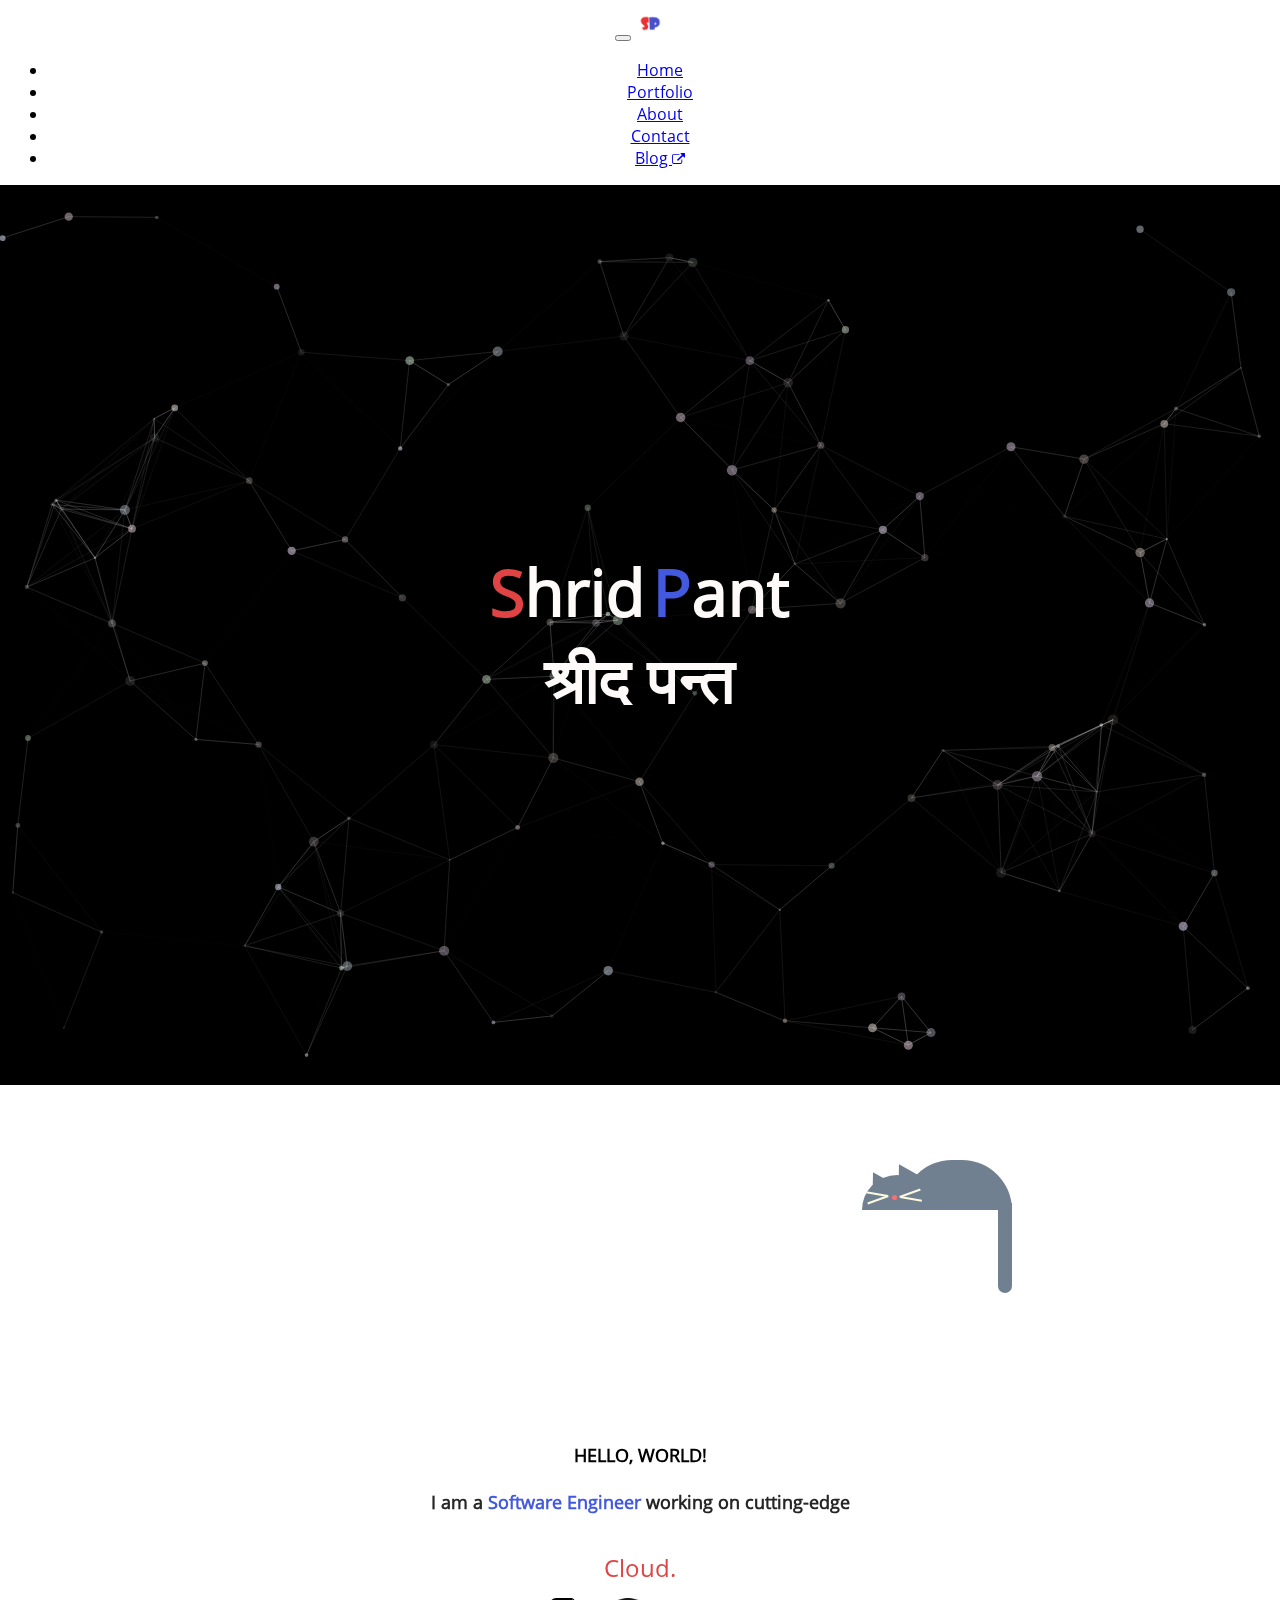
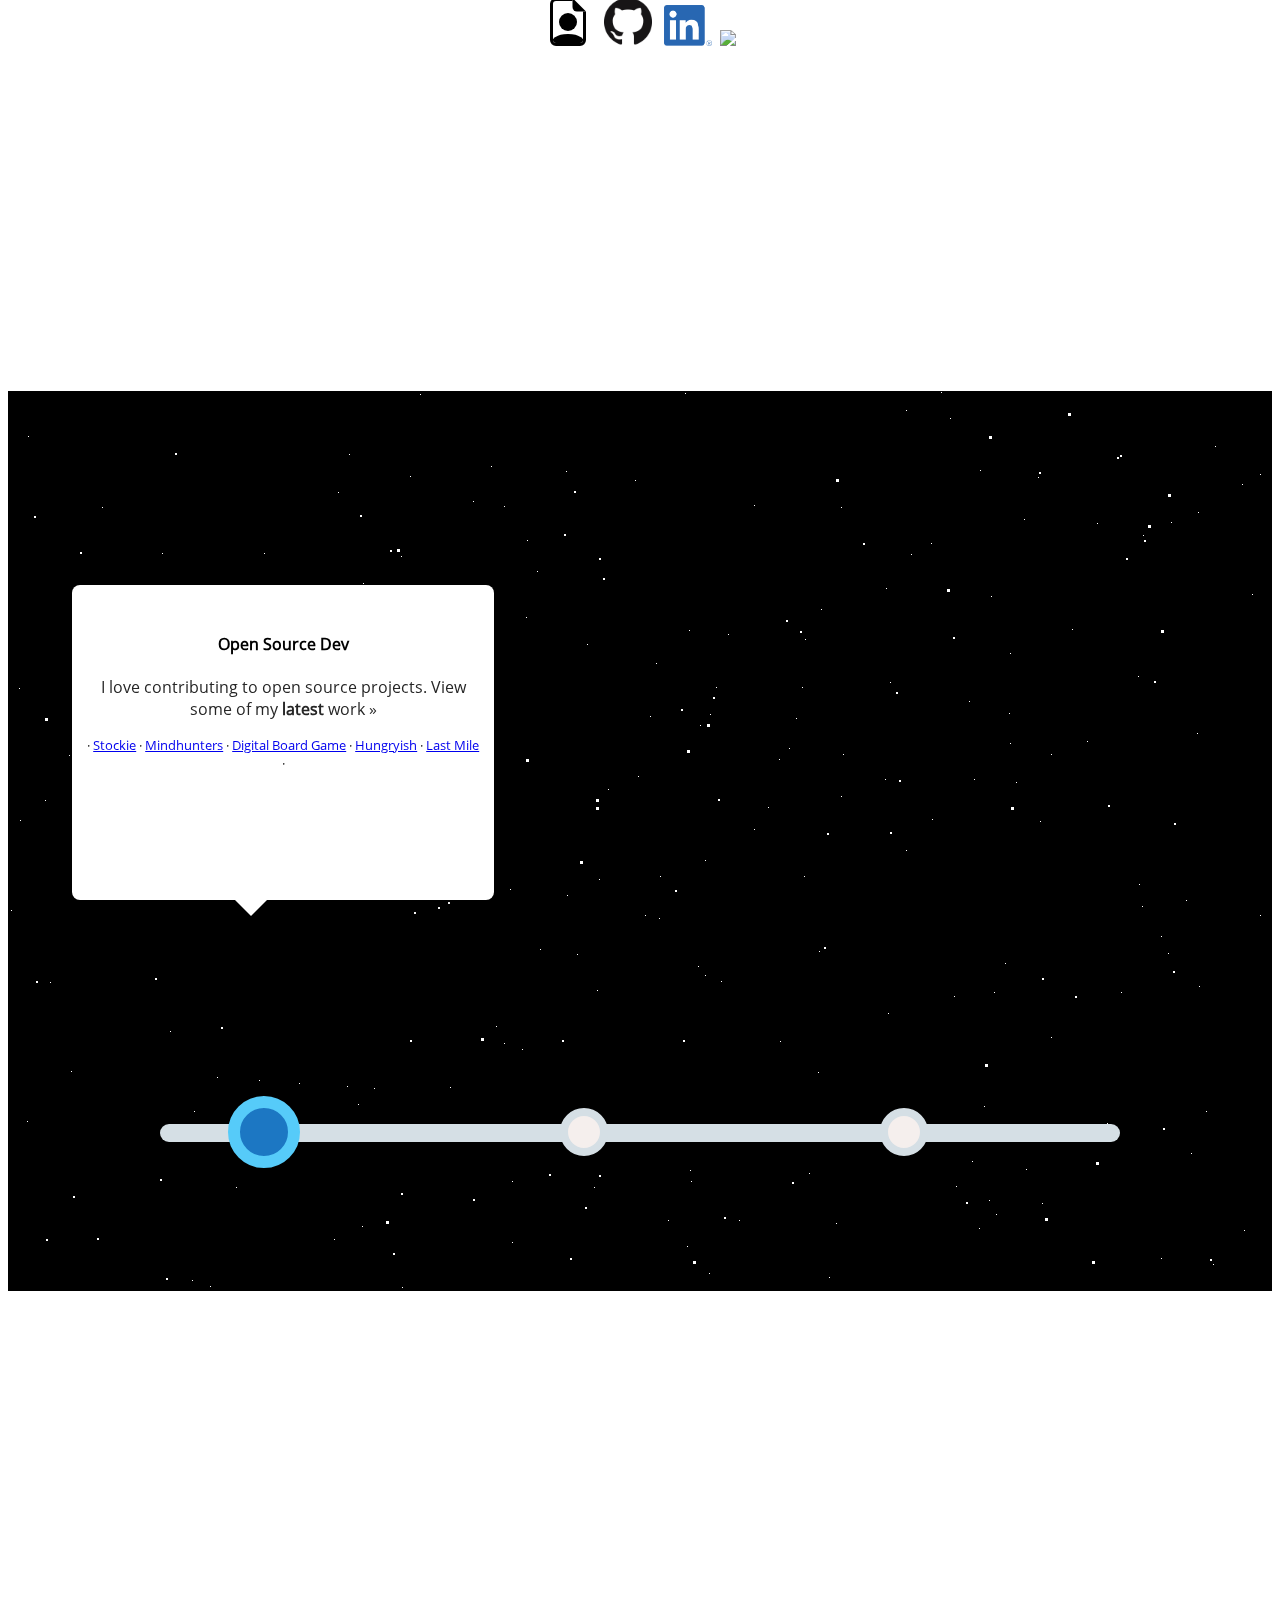
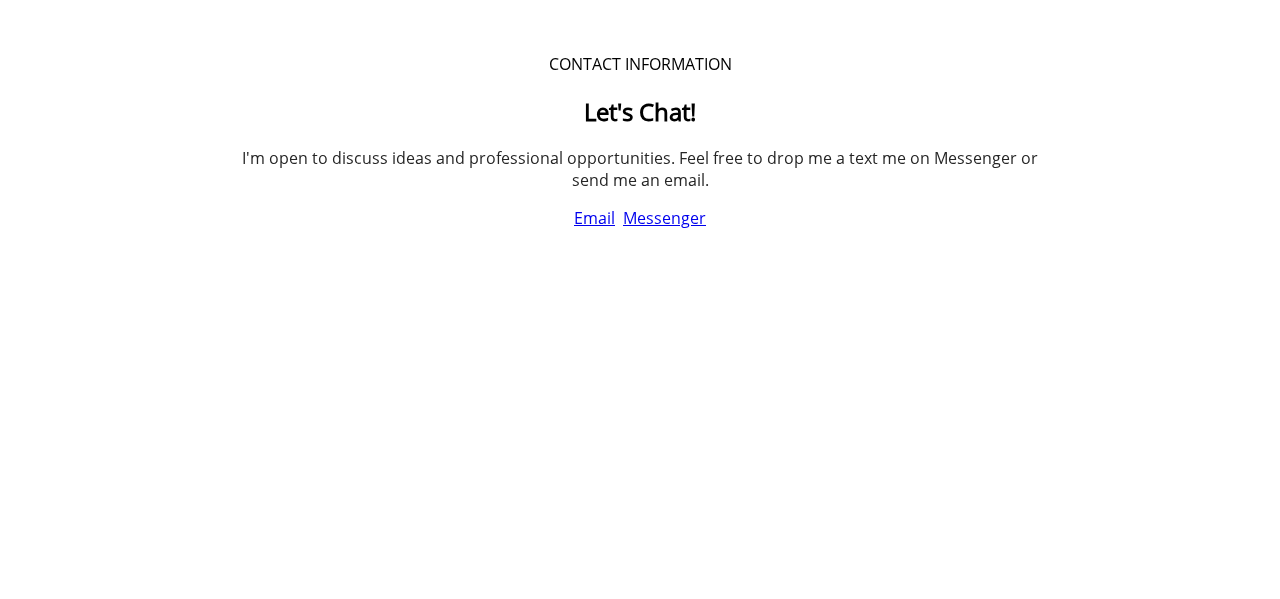
==== commit 32f4cfb5: "Updated UI" ====
--- a/index.html
+++ b/index.html
@@ -15,6 +15,7 @@
     <meta name="author" content="Shrid Pant">
     <link rel="stylesheet" href="https://stackpath.bootstrapcdn.com/bootstrap/4.5.0/css/bootstrap.min.css" integrity="sha384-9aIt2nRpC12Uk9gS9baDl411NQApFmC26EwAOH8WgZl5MYYxFfc+NcPb1dKGj7Sk" crossorigin="anonymous">
     <link rel="stylesheet" href="https://maxcdn.bootstrapcdn.com/font-awesome/4.4.0/css/font-awesome.min.css">
+    <script src="https://unpkg.com/@popperjs/core@2"></script>
     <script src="https://cdnjs.cloudflare.com/ajax/libs/modernizr/2.8.3/modernizr.min.js" type="text/javascript"></script>
     <script src="https://cdnjs.cloudflare.com/ajax/libs/jquery/3.1.0/jquery.min.js" type="text/javascript"></script>
     <link rel="icon" href="images/title_icon.png">
@@ -64,8 +65,8 @@
             <!-- <img src="images/dp-lucid2.png" style="width: 17rem"><br /><br /> -->
             <h1><span style="font-size:4rem; color:#E04343;">S</span><span style="font-size:4rem; color:#FFFAFA;">hrid</span>
             <span style="font-size:4rem; color:#435ae0;">P</span><span style="font-size:4rem; color:#FFFAFA;">ant</span>
-            <span style="font-size:4rem; color:#FFFAFA;">.</span><br />
-            <span style="font-size:4rem; color:#FFFAFA;">श्रीद पन्त।</span></h1>
+            <br />
+            <span style="font-size:4rem; color:#FFFAFA;">श्रीद पन्त</span></h1>
           </span>  
         </div>
       </div>
@@ -128,14 +129,15 @@
             </div>
           </div>
           <div class="card-footer text-muted bg-transparent"> 
-            <a href="media/shridCV.pdf" target="_blank">
+            
+            <span data-bs-toggle="tooltip" data-bs-placement="top" trigger="hover" title="Please email me to obtain a copy of my résumé">
               <svg width="48" height="48" viewBox="0 0 16 16" class="bi bi-file-earmark-person" fill="currentColor" xmlns="http://www.w3.org/2000/svg">
                 <path d="M4 0h5.5v1H4a1 1 0 0 0-1 1v12a1 1 0 0 0 1 1h8a1 1 0 0 0 1-1V4.5h1V14a2 2 0 0 1-2 2H4a2 2 0 0 1-2-2V2a2 2 0 0 1 2-2z"/>
                 <path d="M9.5 3V0L14 4.5h-3A1.5 1.5 0 0 1 9.5 3z"/>
                 <path fill-rule="evenodd" d="M8 11a3 3 0 1 0 0-6 3 3 0 0 0 0 6z"/>
                 <path d="M8 12c4 0 5 1.755 5 1.755V14a1 1 0 0 1-1 1H4a1 1 0 0 1-1-1v-.245S4 12 8 12z"/>
               </svg>
-            </a>&nbsp;
+            </span>&nbsp;
             <a href="https://github.com/shridpant" target="_blank"><img src="images/GitHub-Mark-64px.png" width=48></a>&nbsp;&nbsp;
             <a href="https://www.linkedin.com/in/shridpant/" target="_blank"><img src="images/LI-In-Bug.png" width=48></a>&nbsp;
             <a href="https://scholar.google.com/citations?user=ndb_b_UAAAAJ&hl=en" target="_blank"><img src="https://scholar.google.com/favicon.ico"></a>
@@ -156,20 +158,35 @@
 
         <div class="timeline-item flex-items-default selected">
           <div class="timeline-content animated bounceIn">
-            <h4>#TODO</h4>
-            <p>#todo</p>
+            <h4 class="timeline-heading"><strong>Open Source Dev</strong></h4>
+            <p>I love contributing to open source projects. View some of my <strong>latest</strong> work »</p>
+            <p style="font-size: smaller;">
+              · <a href="https://github.com/shridpant/stockie">Stockie</a>
+              · <a href="https://github.com/shridpant/mindhunters">Mindhunters</a>
+              · <a href="https://gaurav-2626.github.io/surviving-2020/">Digital Board Game</a>
+              · <a href="https://github.com/shridpant/hungryish">Hungryish</a>
+              · <a href="https://github.com/Carolina-Data-Challenge/Last-Mile-206">Last Mile</a>
+              · 
+            </p>
           </div>
         </div>
         <div class="timeline-item flex-items-default">
           <div class="timeline-content">
-            <h4>#TODO</h4>
-            <p>#todo</p>
-          </div>
-        </div>
-        <div class="timeline-item flex-items-default">
-          <div class="timeline-content">
-            <h4>#TODO</h4>
-            <p>#todo</p>
+            <h4 class="timeline-heading"><strong>Research Contributions</strong></h4>
+            <p>My fields include the <strong>Internet of Things</strong> and <strong>Computer Networks</strong>. I have also explored the application of Machine Learning and Blockchain with regard to my fields.</p>
+            <p style="font-size: smaller;">
+              · <a href="https://www.sciencedirect.com/science/article/pii/B9780128198162000137">Cryptocurrency Mechanisms</a>
+              · <a href="https://digital-library.theiet.org/content/journals/10.1049/iet-net.2019.0077">Ant Router</a>
+              · <a href="https://onlinelibrary.wiley.com/doi/10.1002/ett.4137">Industrial IoT</a>
+              · 
+            </p>
+          </div>
+        </div>
+        <div class="timeline-item flex-items-default">
+          <div class="timeline-content ">
+            <h4 class="timeline-heading"><strong>Personal Note</strong></h4>
+            <p>Let's work together to revolutionize the world by <span style="font-weight: 900;">enabling tech for everyone</span>.</p>
+            <p>Follow my <a href="blog.html">personal blog</a> to read more about my ideas.</p>
           </div>
         </div>
         <!--
@@ -219,6 +236,12 @@
     <script src="js/preloader-wait.js"></script>
     <script src="js/particles.js"></script>
     <script src="js/app.js"></script>
+    <script>
+    var tooltipTriggerList = [].slice.call(document.querySelectorAll('[data-bs-toggle="tooltip"]'));
+    var tooltipList = tooltipTriggerList.map(function (tooltipTriggerEl) {
+      return new bootstrap.Tooltip(tooltipTriggerEl)
+    });
+    </script>
     <script type="text/javascript">
       window.location = "index.html#home";
     </script>
--- a/css/timeline.css
+++ b/css/timeline.css
@@ -5,11 +5,15 @@
     font-size:0.7rem;
     color:#262626;
 }
+.timeline-heading{
+  font-size: 17px;
+}
   .timeline {
     width: 75vw;
     position: relative;
     perspective: 300rem;
   }
+  
   .timeline:before {
     position: absolute;
     content: "";
@@ -52,7 +56,361 @@
     top: -68vh;
     display: none;
     width: 25vw;
-    left: -5.2rem;
+    left: -4.2rem;
+    cursor: auto;
+  }
+  .timeline .timeline-item .timeline-content.fadeIn {
+    animation-delay: .2s;
+  }
+  .timeline .timeline-item .timeline-content.animated {
+    display: block;
+  }
+  
+  .flex-container {
+    left: 2vw;
+    top: 30vh;
+    display: flex;
+    flex-direction: row;
+    flex-wrap: wrap;
+    justify-content: flex-start;
+    align-content: flex-start;
+    align-items: flex-start;
+  }
+  
+  .flex-items-default {
+    left: 2vw;
+    width: 25vw;
+    height: 15vh;
+  }
+  
+  .dropdown {
+    left: 10vw;
+    width: 32vw;
+    height: 70vh;
+    background: white;
+    box-shadow: 0rem 0.5rem 1rem 0.2rem rgba(0, 0, 0, 0.1);
+    border-radius: 0.5rem;
+    position: absolute;
+    top: -70vh;
+    animation-duration: .2s;
+    transition: left .3s ease;
+  }
+  .dropdown .inner {
+    position: absolute;
+    width: 32vw;
+    height: 70vh;
+  }
+  .dropdown .inner .arrow-down {
+    position: absolute;
+    bottom: -2rem;
+    left: 50%;
+    margin-left: -1rem;
+  }
+  
+  .arrow-down {
+    width: 1rem;
+    height: 1rem;
+    border-left: 1rem solid transparent;
+    border-right: 1rem solid transparent;
+    border-top: 1rem solid white;
+  }
+  
+  .animated {
+    display: block;
+  }
+
+}
+
+@media (min-height: 549px) {
+  @media (max-width: 1000px) {
+    p{
+      font-size: 0.9rem; 
+      color:#262626;
+      /*position: relative;*/
+    }
+    .timeline-heading{
+      font-size: 17px;
+    }
+  .timeline {
+    width: 75vw;
+    position: relative;
+    perspective: 300rem;
+  }
+  .timeline:before {
+    position: absolute;
+    content: "";
+    width: 65vw;
+    height: 2vh;
+    background-color: #d5dfe5;
+    border-radius: 1rem;
+    top: 5rem;
+    left: 0vw;
+  }
+  .timeline .timeline-item {
+    text-align: center;
+    position: relative;
+    z-index: 1;
+    cursor: pointer;
+  }
+  .timeline .timeline-item:hover:after {
+    transform: scale(1.2, 1.2);
+  }
+  .timeline .timeline-item.selected:after {
+    background-color: #1c77c3;
+    border: 0.5rem solid #56cbf9;
+    transform: scale(1.5, 1.5);
+  }
+  .timeline .timeline-item:after {
+    width: 2rem;
+    height: 2rem;
+    position: absolute;
+    top: 4rem;
+    left: 50%;
+    margin-left: -5rem;
+    background-color: #f5efed;
+    border: 0.5rem solid #d5dfe5;
+    content: "";
+    border-radius: 50%;
+    transition: transform .5s ease;
+  }
+  .timeline .timeline-item .timeline-content {
+    position: absolute;
+    top: -68vh;
+    display: none;
+    width: 26vw;
+    left: -4.2rem;
+    cursor: auto;
+  }
+  .timeline .timeline-item .timeline-content.fadeIn {
+    animation-delay: .2s;
+  }
+  .timeline .timeline-item .timeline-content.animated {
+    display: block;
+  }
+  
+  .flex-container {
+    left: 2vw;
+    top: 30vh;
+    display: flex;
+    flex-direction: row;
+    flex-wrap: wrap;
+    justify-content: flex-start;
+    align-content: flex-start;
+    align-items: flex-start;
+  }
+  
+  .flex-items-default {
+    left: 2vw;
+    width: 25vw;
+    height: 15vh;
+  }
+  
+  .dropdown {
+    left: 10vw;
+    width: 32vw;
+    height: 70vh;
+    background: white;
+    box-shadow: 0rem 0.5rem 1rem 0.2rem rgba(0, 0, 0, 0.1);
+    border-radius: 0.5rem;
+    position: absolute;
+    top: -70vh;
+    animation-duration: .2s;
+    transition: left .3s ease;
+  }
+  .dropdown .inner {
+    position: relative;
+    width: 32vw;
+    height: 70vh;
+  }
+  .dropdown .inner .arrow-down {
+    position: absolute;
+    bottom: -2rem;
+    left: 50%;
+    margin-left: -1rem;
+  }
+  
+  .arrow-down {
+    width: 1rem;
+    height: 1rem;
+    border-left: 1rem solid transparent;
+    border-right: 1rem solid transparent;
+    border-top: 1rem solid white;
+  }
+  
+  .animated {
+    display: block;
+  }
+}
+}
+
+@media (max-height: 549px) {
+  @media (min-width: 1000px) {
+  /* Main SCREEN */
+  p{
+    font-size: 1rem; 
+    color:#262626;
+  }
+    .timeline {
+      width: 75vw;
+      position: relative;
+      perspective: 300rem;
+    }
+    .timeline:before {
+      position: absolute;
+      content: "";
+      width: 75vw;
+      height: 2vh;
+      background-color: #d5dfe5;
+      border-radius: 1rem;
+      top: 5rem;
+    }
+    .timeline .timeline-item {
+      text-align: center;
+      position: relative;
+      z-index: 1;
+      cursor: pointer;
+    }
+    .timeline .timeline-item:hover:after {
+      transform: scale(1.2, 1.2);
+    }
+    .timeline .timeline-item.selected:after {
+      background-color: #1c77c3;
+      border: 0.5rem solid #56cbf9;
+      transform: scale(1.5, 1.5);
+    }
+    .timeline .timeline-item:after {
+      width: 2rem;
+      height: 2rem;
+      position: absolute;
+      top: 4rem;
+      left: 50%;
+      margin-left: -5rem;
+      background-color: #f5efed;
+      border: 0.5rem solid #d5dfe5;
+      content: "";
+      border-radius: 50%;
+      transition: transform .5s ease;
+    }
+    .timeline .timeline-item .timeline-content {
+      position: absolute;
+      top: -48vh;
+      display: none;
+      width: 31vw;
+      left: -5.2rem;
+      cursor: auto;
+    }
+    .timeline .timeline-item .timeline-content.fadeIn {
+      animation-delay: .2s;
+    }
+    .timeline .timeline-item .timeline-content.animated {
+      display: block;
+    }
+    
+    .flex-container {
+      top: 30vh;
+      display: flex;
+      flex-direction: row;
+      flex-wrap: wrap;
+      justify-content: flex-start;
+      align-content: flex-start;
+      align-items: flex-start;
+    }
+    
+    .flex-items-default {
+      width: 25vw;
+      height: 15vh;
+    }
+    
+    .dropdown {
+      width: 33vw;
+      height: 50vh;
+      background: white;
+      box-shadow: 0rem 0.5rem 1rem 0.2rem rgba(0, 0, 0, 0.1);
+      border-radius: 0.5rem;
+      position: absolute;
+      top: -51vh;
+      animation-duration: .2s;
+      transition: left .3s ease;
+    }
+    .dropdown .inner {
+      position: relative;
+      width: 33vw;
+      height: 50vh;
+    }
+    .dropdown .inner .arrow-down {
+      position: absolute;
+      bottom: -1rem;
+      left: 50%;
+      margin-left: -3rem;
+    }
+    
+    .arrow-down {
+      width: 0;
+      height: 0;
+      border-left: 1rem solid transparent;
+      border-right: 1rem solid transparent;
+      border-top: 1rem solid white;
+    }
+    
+    .animated {
+      display: block;
+    }
+  }
+}
+@media (min-height: 549px) {
+@media (min-width: 1000px) {
+/* Main SCREEN */
+p{
+  font-size: 1rem; 
+  color:#262626;
+}
+  .timeline {
+    width: 75vw;
+    position: relative;
+    perspective: 300rem;
+  }
+  .timeline:before {
+    position: absolute;
+    content: "";
+    width: 75vw;
+    height: 2vh;
+    background-color: #d5dfe5;
+    border-radius: 1rem;
+    top: 5rem;
+  }
+  .timeline .timeline-item {
+    text-align: center;
+    position: relative;
+    z-index: 1;
+    cursor: pointer;
+  }
+  .timeline .timeline-item:hover:after {
+    transform: scale(1.2, 1.2);
+  }
+  .timeline .timeline-item.selected:after {
+    background-color: #1c77c3;
+    border: 0.5rem solid #56cbf9;
+    transform: scale(1.5, 1.5);
+  }
+  .timeline .timeline-item:after {
+    width: 2rem;
+    height: 2rem;
+    position: absolute;
+    top: 4rem;
+    left: 50%;
+    margin-left: -5rem;
+    background-color: #f5efed;
+    border: 0.5rem solid #d5dfe5;
+    content: "";
+    border-radius: 50%;
+    transition: transform .5s ease;
+  }
+  .timeline .timeline-item .timeline-content {
+    position: absolute;
+    top: -48vh;
+    display: none;
+    width: 31vw;
+    left: -4.7rem;
     cursor: auto;
   }
   .timeline .timeline-item .timeline-content.fadeIn {
@@ -73,247 +431,12 @@
   }
   
   .flex-items-default {
-    left: 10vw;
     width: 25vw;
     height: 15vh;
   }
   
   .dropdown {
-    width: 32vw;
-    height: 70vh;
-    background: white;
-    box-shadow: 0rem 0.5rem 1rem 0.2rem rgba(0, 0, 0, 0.1);
-    border-radius: 0.5rem;
-    position: absolute;
-    top: -70vh;
-    animation-duration: .2s;
-    transition: left .3s ease;
-  }
-  .dropdown .inner {
-    position: absolute;
-    width: 32vw;
-    height: 70vh;
-  }
-  .dropdown .inner .arrow-down {
-    position: absolute;
-    bottom: -2rem;
-    left: 50%;
-    margin-left: -1rem;
-  }
-  
-  .arrow-down {
-    width: 1rem;
-    height: 1rem;
-    border-left: 1rem solid transparent;
-    border-right: 1rem solid transparent;
-    border-top: 1rem solid white;
-  }
-  
-  .animated {
-    display: block;
-  }
-
-}
-
-@media (min-height: 550px) {
-  @media (max-width: 1000px) {
-    h4{
-      position: relative;
-    }
-    p{
-      font-size: 0.9rem; 
-      color:#262626;
-      position: relative;
-    }
-  .timeline {
-    width: 75vw;
-    position: relative;
-    perspective: 300rem;
-  }
-  .timeline:before {
-    position: absolute;
-    content: "";
-    width: 75vw;
-    height: 2vh;
-    background-color: #d5dfe5;
-    border-radius: 1rem;
-    top: 5rem;
-    left: 0vw;
-  }
-  .timeline .timeline-item {
-    text-align: center;
-    position: relative;
-    z-index: 1;
-    cursor: pointer;
-  }
-  .timeline .timeline-item:hover:after {
-    transform: scale(1.2, 1.2);
-  }
-  .timeline .timeline-item.selected:after {
-    background-color: #1c77c3;
-    border: 0.5rem solid #56cbf9;
-    transform: scale(1.5, 1.5);
-  }
-  .timeline .timeline-item:after {
-    width: 2rem;
-    height: 2rem;
-    position: absolute;
-    top: 4rem;
-    left: 50%;
-    margin-left: -5rem;
-    background-color: #f5efed;
-    border: 0.5rem solid #d5dfe5;
-    content: "";
-    border-radius: 50%;
-    transition: transform .5s ease;
-  }
-  .timeline .timeline-item .timeline-content {
-    position: absolute;
-    top: -68vh;
-    display: none;
-    width: 20vw;
-    left: -5.2rem;
-    cursor: auto;
-  }
-  .timeline .timeline-item .timeline-content.fadeIn {
-    animation-delay: .2s;
-  }
-  .timeline .timeline-item .timeline-content.animated {
-    display: block;
-  }
-  
-  .flex-container {
-    top: 30vh;
-    display: flex;
-    flex-direction: row;
-    flex-wrap: wrap;
-    justify-content: flex-start;
-    align-content: flex-start;
-    align-items: flex-start;
-  }
-  
-  .flex-items-default {
-    left: 10vw;
-    width: 25vw;
-    height: 15vh;
-  }
-  
-  .dropdown {
-    width: 32vw;
-    height: 70vh;
-    background: white;
-    box-shadow: 0rem 0.5rem 1rem 0.2rem rgba(0, 0, 0, 0.1);
-    border-radius: 0.5rem;
-    position: absolute;
-    top: -70vh;
-    animation-duration: .2s;
-    transition: left .3s ease;
-  }
-  .dropdown .inner {
-    position: relative;
-    width: 32vw;
-    height: 70vh;
-  }
-  .dropdown .inner .arrow-down {
-    position: absolute;
-    bottom: -2rem;
-    left: 50%;
-    margin-left: -1rem;
-  }
-  
-  .arrow-down {
-    width: 1rem;
-    height: 1rem;
-    border-left: 1rem solid transparent;
-    border-right: 1rem solid transparent;
-    border-top: 1rem solid white;
-  }
-  
-  .animated {
-    display: block;
-  }
-}
-}
-
-@media (min-width: 1000px) {
-/* Main SCREEN */
-p{
-  font-size: 1rem; 
-  color:#262626;
-}
-  .timeline {
-    width: 75vw;
-    position: relative;
-    perspective: 300rem;
-  }
-  .timeline:before {
-    position: absolute;
-    content: "";
-    width: 75vw;
-    height: 2vh;
-    background-color: #d5dfe5;
-    border-radius: 1rem;
-    top: 5rem;
-  }
-  .timeline .timeline-item {
-    text-align: center;
-    position: relative;
-    z-index: 1;
-    cursor: pointer;
-  }
-  .timeline .timeline-item:hover:after {
-    transform: scale(1.2, 1.2);
-  }
-  .timeline .timeline-item.selected:after {
-    background-color: #1c77c3;
-    border: 0.5rem solid #56cbf9;
-    transform: scale(1.5, 1.5);
-  }
-  .timeline .timeline-item:after {
-    width: 2rem;
-    height: 2rem;
-    position: absolute;
-    top: 4rem;
-    left: 50%;
-    margin-left: -5rem;
-    background-color: #f5efed;
-    border: 0.5rem solid #d5dfe5;
-    content: "";
-    border-radius: 50%;
-    transition: transform .5s ease;
-  }
-  .timeline .timeline-item .timeline-content {
-    position: absolute;
-    top: -48vh;
-    display: none;
-    width: 30vw;
-    left: -4.7rem;
-    cursor: auto;
-  }
-  .timeline .timeline-item .timeline-content.fadeIn {
-    animation-delay: .2s;
-  }
-  .timeline .timeline-item .timeline-content.animated {
-    display: block;
-  }
-  
-  .flex-container {
-    top: 30vh;
-    display: flex;
-    flex-direction: row;
-    flex-wrap: wrap;
-    justify-content: flex-start;
-    align-content: flex-start;
-    align-items: flex-start;
-  }
-  
-  .flex-items-default {
-    width: 25vw;
-    height: 15vh;
-  }
-  
-  .dropdown {
-    width: 32vw;
+    width: 33vw;
     height: 35vh;
     background: white;
     box-shadow: 0rem 0.5rem 1rem 0.2rem rgba(0, 0, 0, 0.1);
@@ -325,14 +448,14 @@
   }
   .dropdown .inner {
     position: relative;
-    width: 29vw;
-    height: 50vh;
+    width: 33vw;
+    height: 35vh;
   }
   .dropdown .inner .arrow-down {
     position: absolute;
     bottom: -1rem;
     left: 50%;
-    margin-left: -1rem;
+    margin-left: -3rem;
   }
   
   .arrow-down {
@@ -346,4 +469,5 @@
   .animated {
     display: block;
   }
+}
 }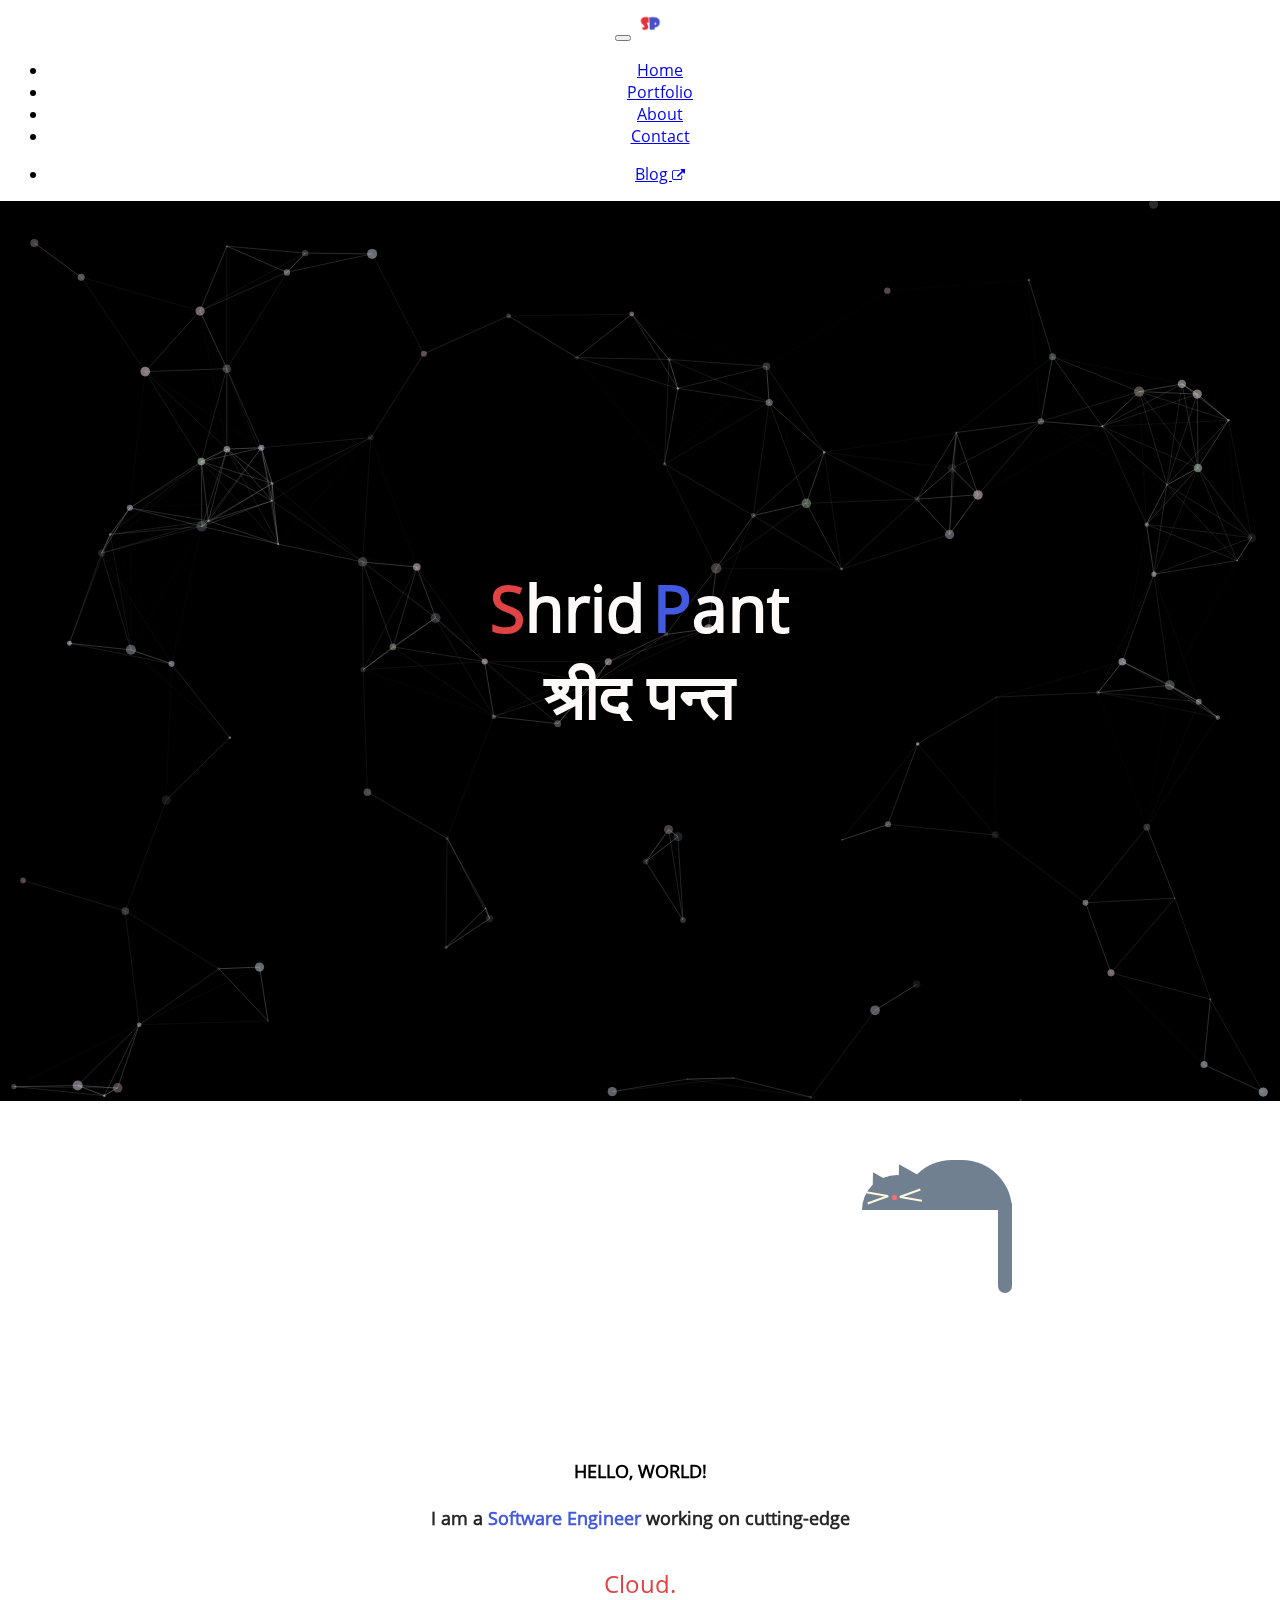
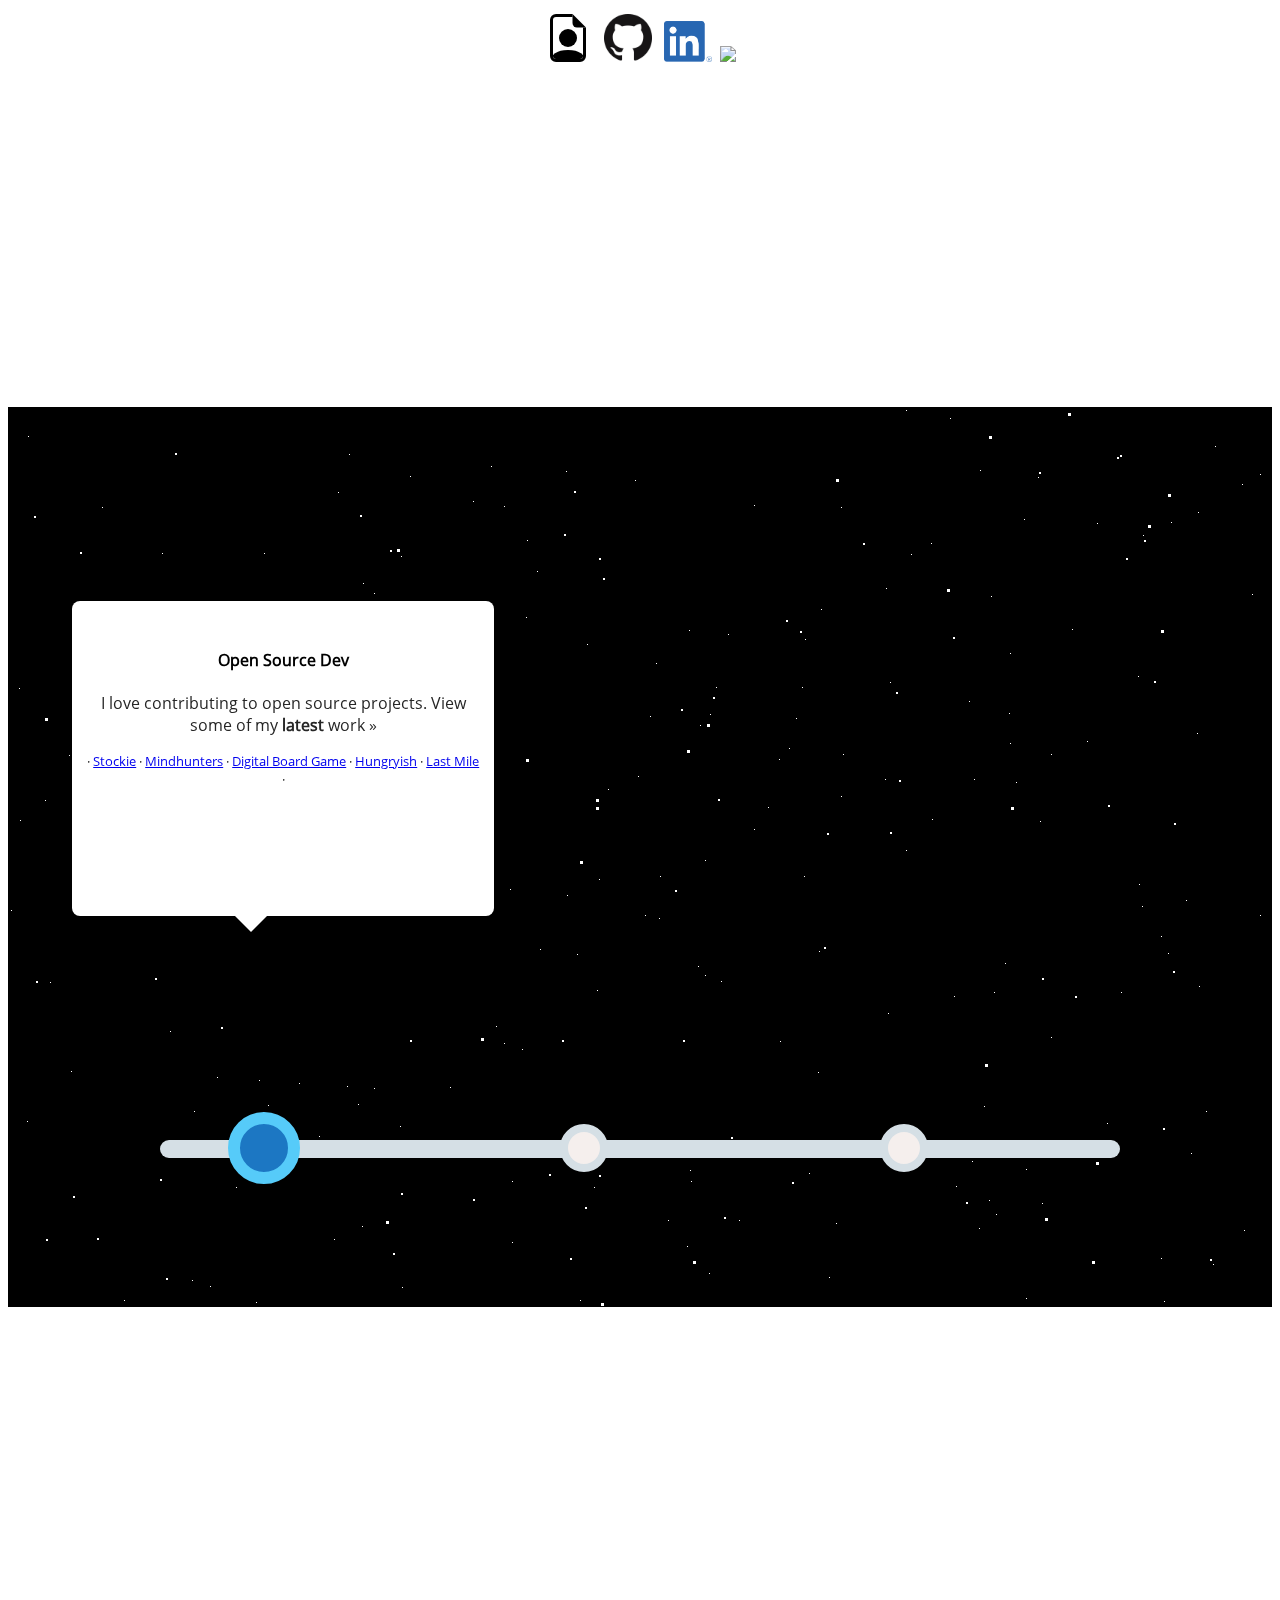
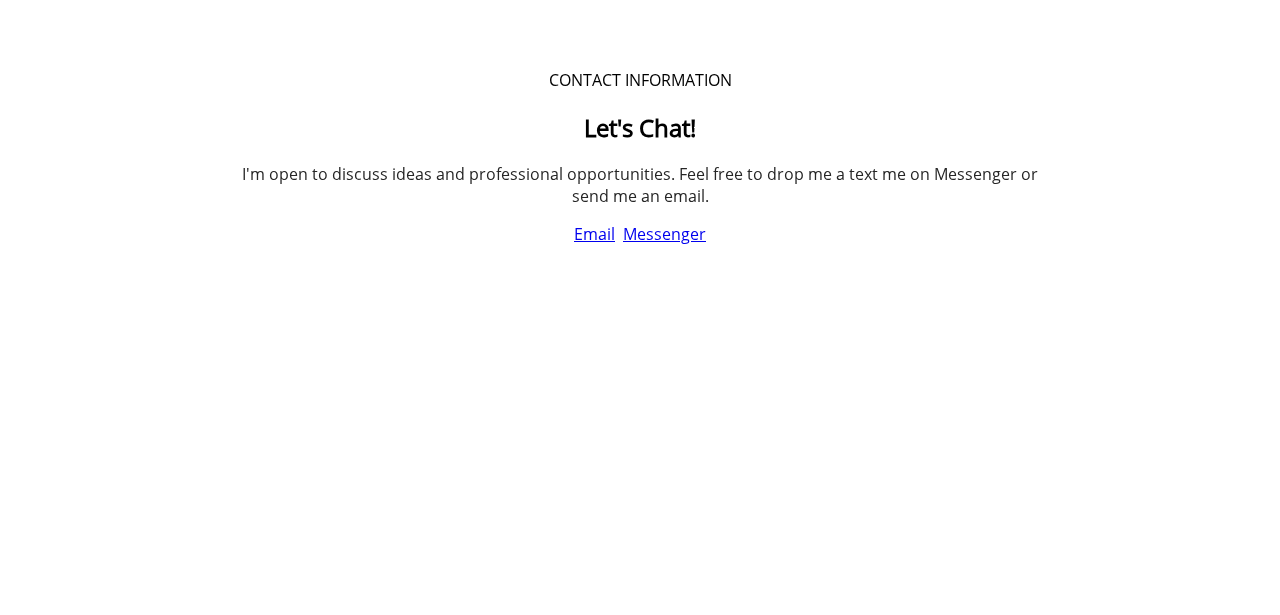
==== commit 25be1be9: "Updated blog page" ====
--- a/index.html
+++ b/index.html
@@ -18,7 +18,7 @@
     <script src="https://unpkg.com/@popperjs/core@2"></script>
     <script src="https://cdnjs.cloudflare.com/ajax/libs/modernizr/2.8.3/modernizr.min.js" type="text/javascript"></script>
     <script src="https://cdnjs.cloudflare.com/ajax/libs/jquery/3.1.0/jquery.min.js" type="text/javascript"></script>
-    <link rel="icon" href="images/title_icon.png">
+    <link rel="icon" href="assets/title_icon.png">
     <link rel="stylesheet" type ="text/css" href="css/style.css">
     <link rel="stylesheet" type="text/css" href="css/cat.css">
     <link rel="stylesheet" type="text/css" href="css/preloader.css">
@@ -42,14 +42,16 @@
         <button class="navbar-toggler" type="button" data-toggle="collapse" data-target="#navbarSupportedContent" aria-controls="navbarSupportedContent" aria-expanded="false" aria-label="Toggle navigation">
               <span class="navbar-toggler-icon"></span>
         </button>
-        <a class="navbar-brand" href="index.html#home"><span><img id="brandimage" src="images/title_icon.png" height=30px class="d-inline-block align-top" alt="" loading="lazy"></span></a>
+        <a class="navbar-brand" href="index.html#home"><span><img id="brandimage" src="assets/title_icon.png" height=30px class="d-inline-block align-top" alt="" loading="lazy"></span></a>
         <div class="collapse navbar-collapse" id="navbarSupportedContent">
-          <ul class="navbar-nav mr-auto">
+          <ul class="navbar-nav mr-auto mt-2">
             <li class="nav-item"> <a class="nav-link smoothScroll" href="index.html#home" style="font-weight: 500;">Home</a></li>
             <li class="nav-item"> <a class="nav-link smoothScroll" href="index.html#portfolio" style="font-weight: 500;">Portfolio</a></li>
             <li class="nav-item"> <a class="nav-link smoothScroll" href="index.html#about" style="font-weight: 500;">About</a></li>
             <li class="nav-item"> <a class="nav-link smoothScroll" href="index.html#contact" style="font-weight: 500;">Contact</a></li>
-            <li class="nav-item"> <a class="nav-link smoothScroll" href="blog.html" style="font-weight: 500;" target="_blank">Blog <i class="fa fa-external-link" style="font-size: 80%;"></i></a></li>
+          </ul>
+          <ul class="navbar-nav ml-auto mt-2">
+            <li class="nav-item"> <a class="nav-link smoothScroll" href="blog/index.html" style="font-weight: 500;" target="_blank">Blog <i class="fa fa-external-link" style="font-size: 80%;"></i></a></li>
           </ul>
         </div>
       </div>
@@ -62,7 +64,7 @@
       <div class="container-fluid">
         <div class = "headwrap">
           <span>
-            <!-- <img src="images/dp-lucid2.png" style="width: 17rem"><br /><br /> -->
+            <!-- <img src="assets/dp-lucid2.png" style="width: 17rem"><br /><br /> -->
             <h1><span style="font-size:4rem; color:#E04343;">S</span><span style="font-size:4rem; color:#FFFAFA;">hrid</span>
             <span style="font-size:4rem; color:#435ae0;">P</span><span style="font-size:4rem; color:#FFFAFA;">ant</span>
             <br />
@@ -138,8 +140,8 @@
                 <path d="M8 12c4 0 5 1.755 5 1.755V14a1 1 0 0 1-1 1H4a1 1 0 0 1-1-1v-.245S4 12 8 12z"/>
               </svg>
             </span>&nbsp;
-            <a href="https://github.com/shridpant" target="_blank"><img src="images/GitHub-Mark-64px.png" width=48></a>&nbsp;&nbsp;
-            <a href="https://www.linkedin.com/in/shridpant/" target="_blank"><img src="images/LI-In-Bug.png" width=48></a>&nbsp;
+            <a href="https://github.com/shridpant" target="_blank"><img src="assets/GitHub-Mark-64px.png" width=48></a>&nbsp;&nbsp;
+            <a href="https://www.linkedin.com/in/shridpant/" target="_blank"><img src="assets/LI-In-Bug.png" width=48></a>&nbsp;
             <a href="https://scholar.google.com/citations?user=ndb_b_UAAAAJ&hl=en" target="_blank"><img src="https://scholar.google.com/favicon.ico"></a>
           </div>
         </div>
@@ -186,7 +188,7 @@
           <div class="timeline-content ">
             <h4 class="timeline-heading"><strong>Personal Note</strong></h4>
             <p>Let's work together to revolutionize the world by <span style="font-weight: 900;">enabling tech for everyone</span>.</p>
-            <p>Follow my <a href="blog.html">personal blog</a> to read more about my ideas.</p>
+            <p>Follow my <a href="blog/index.html">personal blog</a> to read more about my ideas.</p>
           </div>
         </div>
         <!--
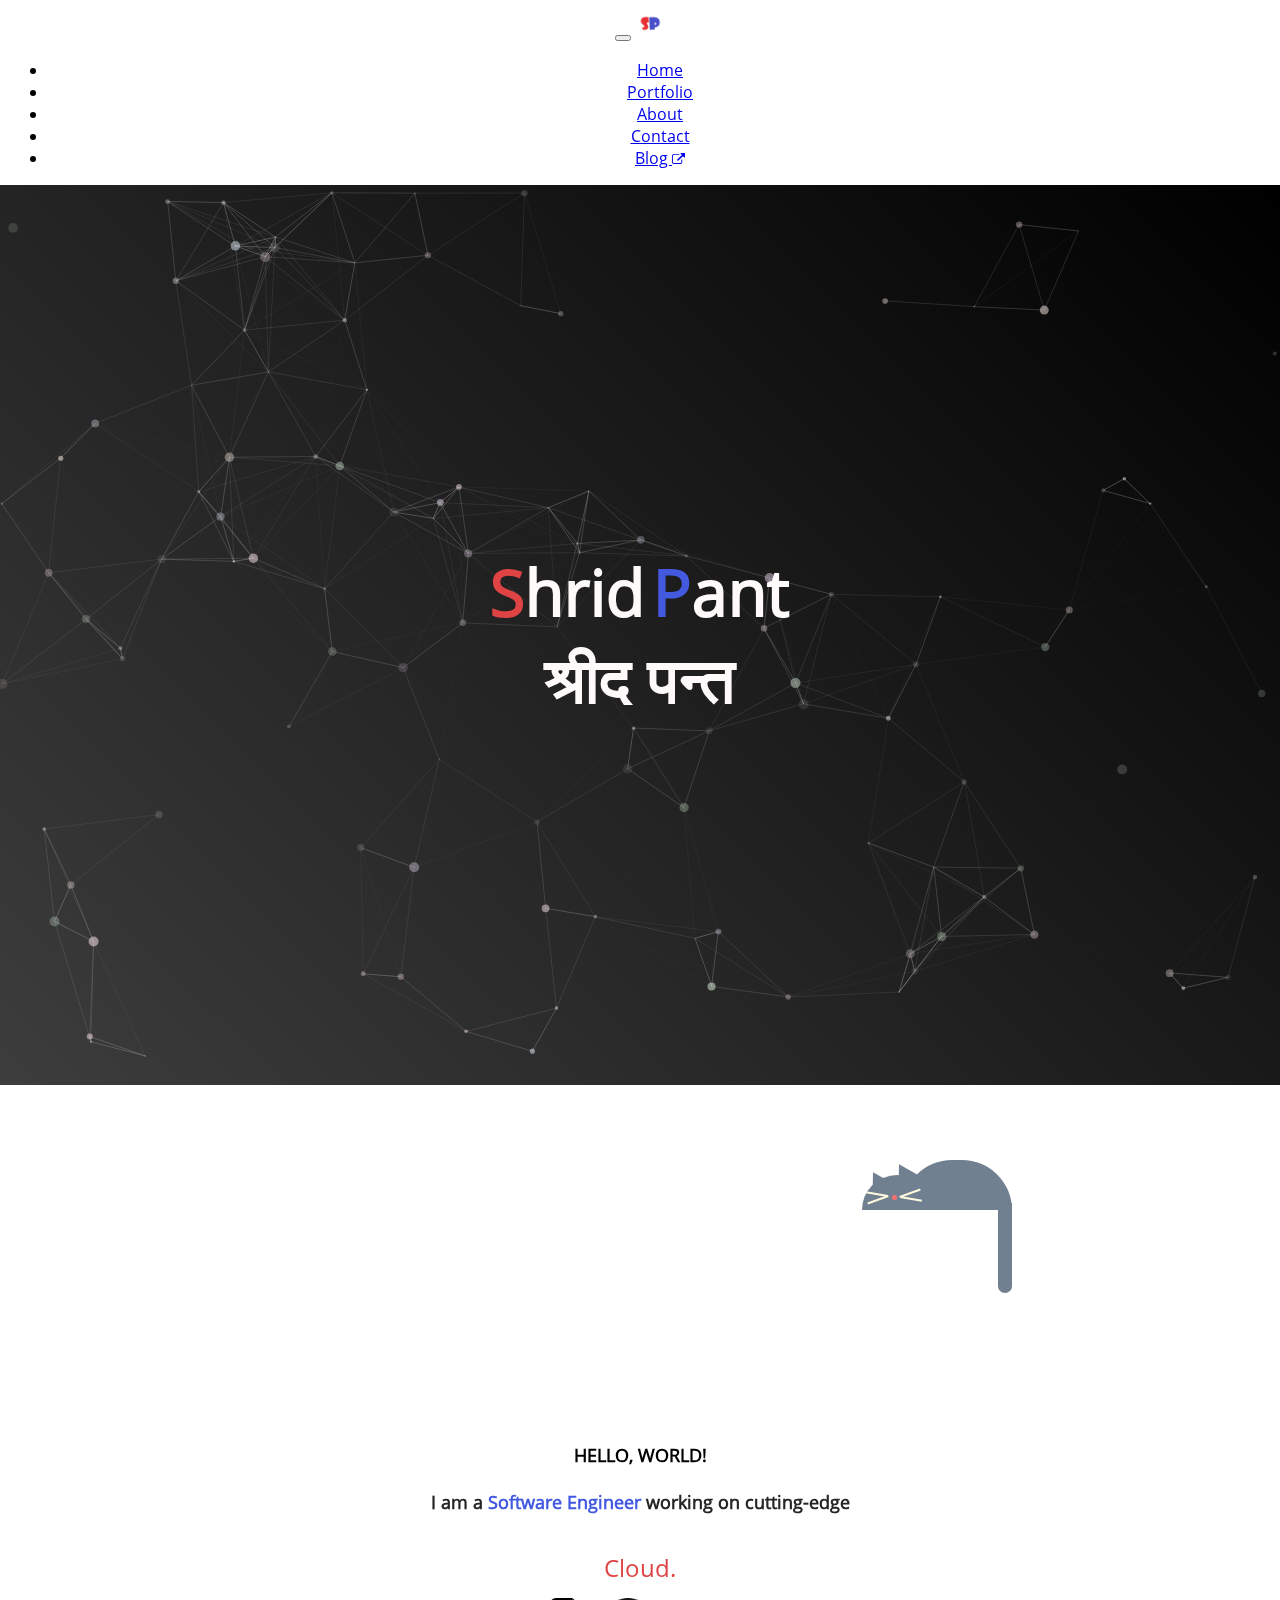
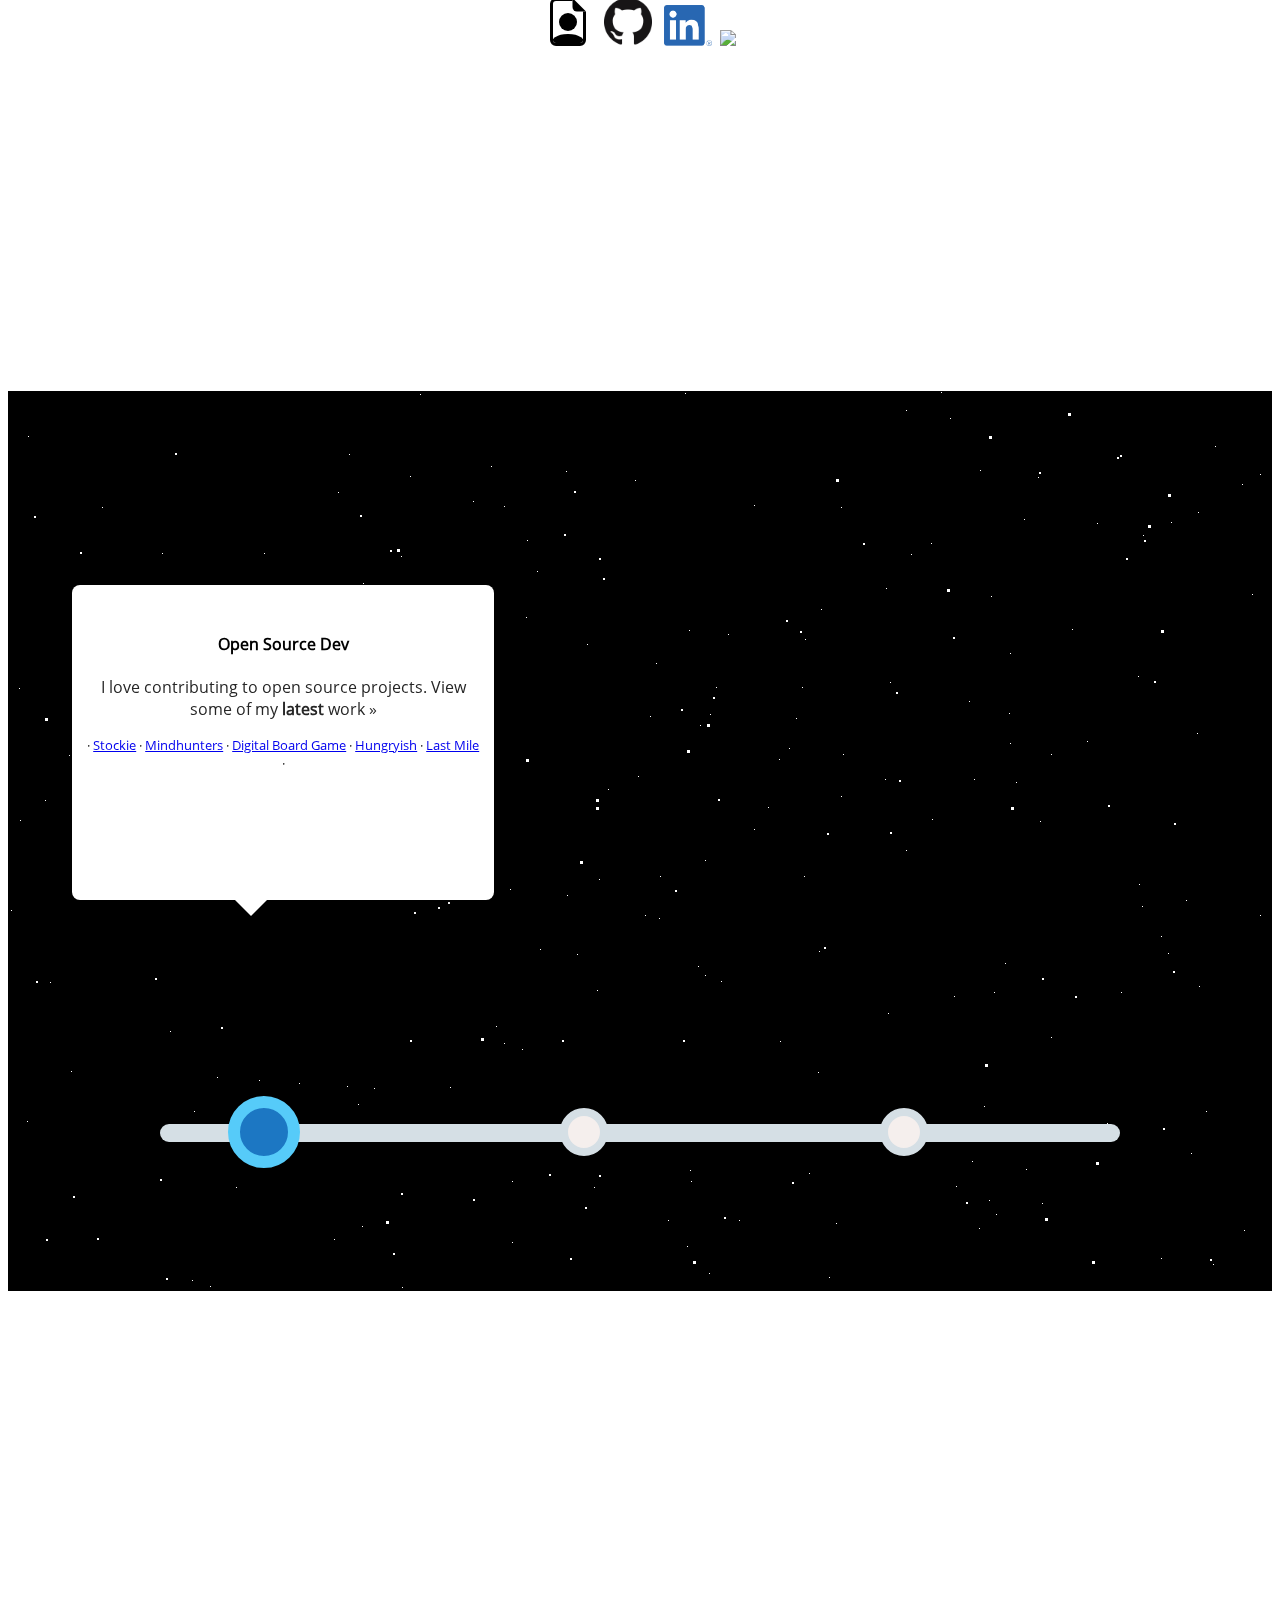
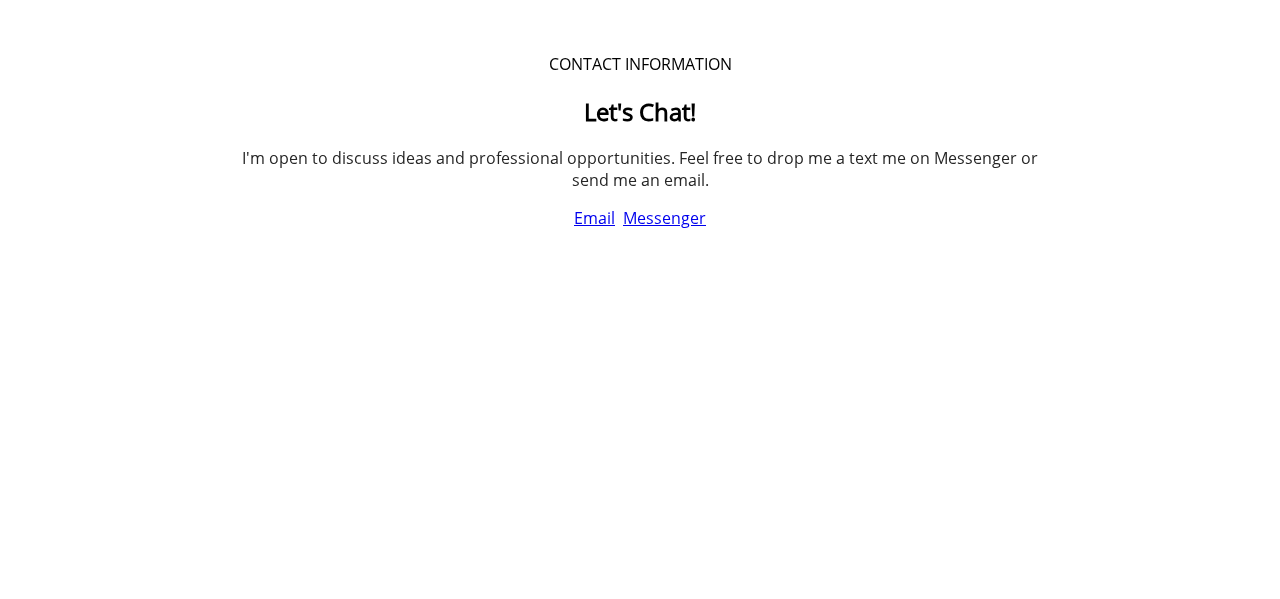
==== commit 3e72f240: "Fixed preloader issue" ====
--- a/index.html
+++ b/index.html
@@ -18,7 +18,7 @@
     <script src="https://unpkg.com/@popperjs/core@2"></script>
     <script src="https://cdnjs.cloudflare.com/ajax/libs/modernizr/2.8.3/modernizr.min.js" type="text/javascript"></script>
     <script src="https://cdnjs.cloudflare.com/ajax/libs/jquery/3.1.0/jquery.min.js" type="text/javascript"></script>
-    <link rel="icon" href="assets/title_icon.png">
+    <link rel="icon" href="images/title_icon.png">
     <link rel="stylesheet" type ="text/css" href="css/style.css">
     <link rel="stylesheet" type="text/css" href="css/cat.css">
     <link rel="stylesheet" type="text/css" href="css/preloader.css">
@@ -28,7 +28,8 @@
         Shrid Pant
     </title>
   </head>
-  <body>
+  <body onload="showPage()">
+
     <!-- Preloader -->
     <div class="preloader-wrap">
       <span class="loader">
@@ -36,22 +37,21 @@
       </span>
     </div>
 
+  <span id="mainPage">
     <!-- Navbar -->
-    <div class="navbar navbar-expand-lg navbar-light bg-light sticky-top">
+    <div id="mainNavbar" class="navbar navbar-expand-lg navbar-light bg-light sticky-top">
       <div class="container">
         <button class="navbar-toggler" type="button" data-toggle="collapse" data-target="#navbarSupportedContent" aria-controls="navbarSupportedContent" aria-expanded="false" aria-label="Toggle navigation">
               <span class="navbar-toggler-icon"></span>
         </button>
-        <a class="navbar-brand" href="index.html#home"><span><img id="brandimage" src="assets/title_icon.png" height=30px class="d-inline-block align-top" alt="" loading="lazy"></span></a>
+        <a class="navbar-brand" href="index.html#home"><span><img id="brandimage" src="images/title_icon.png" height=30px class="d-inline-block align-top" alt="" loading="lazy"></span></a>
         <div class="collapse navbar-collapse" id="navbarSupportedContent">
-          <ul class="navbar-nav mr-auto mt-2">
+          <ul class="navbar-nav mr-auto">
             <li class="nav-item"> <a class="nav-link smoothScroll" href="index.html#home" style="font-weight: 500;">Home</a></li>
             <li class="nav-item"> <a class="nav-link smoothScroll" href="index.html#portfolio" style="font-weight: 500;">Portfolio</a></li>
             <li class="nav-item"> <a class="nav-link smoothScroll" href="index.html#about" style="font-weight: 500;">About</a></li>
             <li class="nav-item"> <a class="nav-link smoothScroll" href="index.html#contact" style="font-weight: 500;">Contact</a></li>
-          </ul>
-          <ul class="navbar-nav ml-auto mt-2">
-            <li class="nav-item"> <a class="nav-link smoothScroll" href="blog/index.html" style="font-weight: 500;" target="_blank">Blog <i class="fa fa-external-link" style="font-size: 80%;"></i></a></li>
+            <li class="nav-item"> <a class="nav-link smoothScroll" href="blog.html" style="font-weight: 500;" target="_blank">Blog <i class="fa fa-external-link" style="font-size: 80%;"></i></a></li>
           </ul>
         </div>
       </div>
@@ -64,7 +64,7 @@
       <div class="container-fluid">
         <div class = "headwrap">
           <span>
-            <!-- <img src="assets/dp-lucid2.png" style="width: 17rem"><br /><br /> -->
+            <!-- <img src="images/dp-lucid2.png" style="width: 17rem"><br /><br /> -->
             <h1><span style="font-size:4rem; color:#E04343;">S</span><span style="font-size:4rem; color:#FFFAFA;">hrid</span>
             <span style="font-size:4rem; color:#435ae0;">P</span><span style="font-size:4rem; color:#FFFAFA;">ant</span>
             <br />
@@ -73,177 +73,174 @@
         </div>
       </div>
     </section>
-  
-    <!-- PORTFOLIO -->
-    <section id="portfolio">
-      <div class="headwrap">
-        <!-- CAT START-->
-        <div id="cat">
-        <div class="main">
-          <div class="cat">
-           <div class="body"></div>
-           <div class="head">
-             <div class="ear"></div>
-           <div class="ear"></div>
-           </div>
-           <div class="face">
-            <div class="nose"></div>
-           <div class="whisker-container">
-             <div class="whisker"></div>
-             <div class="whisker"></div>
-           </div>
-           <div class="whisker-container">
-             <div class="whisker"></div>
-             <div class="whisker"></div>
-           </div>
-           </div>
-           <div class="tail-container">
-            <div class="tail">
+
+    <span id = "afterHome">
+      <!-- PORTFOLIO -->
+      <section id="portfolio">
+        <div class="headwrap">
+          <!-- CAT START-->
+          <div id="cat">
+          <div class="main">
+            <div class="cat">
+            <div class="body"></div>
+            <div class="head">
+              <div class="ear"></div>
+            <div class="ear"></div>
+            </div>
+            <div class="face">
+              <div class="nose"></div>
+            <div class="whisker-container">
+              <div class="whisker"></div>
+              <div class="whisker"></div>
+            </div>
+            <div class="whisker-container">
+              <div class="whisker"></div>
+              <div class="whisker"></div>
+            </div>
+            </div>
+            <div class="tail-container">
               <div class="tail">
                 <div class="tail">
                   <div class="tail">
                     <div class="tail">
                       <div class="tail">
-                        <div class="tail"></div>
+                        <div class="tail">
+                          <div class="tail"></div>
+                        </div>
                       </div>
                     </div>
                   </div>
                 </div>
               </div>
             </div>
-           </div>
-         </div>
-      </div>
+          </div>
         </div>
-        <!-- CAT END-->
-        <div class="card border-dark mb-3 text-center" style="width: 50rem;">
-          <div class="card-header bg-transparent">
-            <h4 STYLE="font-size: 1.12rem;">HELLO, WORLD!</h4>
-          </div>
-          <div class="card-body text-dark">
-            <h4 class="card-text" style="color:#262626; font-size: 1.12rem;">I am a <span style="color: #435ae0">Software Engineer</span> working on cutting-edge</h4>
-            
-            <div class="animated-text">
-              <div class="line">Cloud.</div>
-              <div class="line">Artificial Intelligence.</div>
-              <div class="line">Internet of Things.</div>
-              <div class="line">Web Apps.</div>
-            </div>
-          </div>
-          <div class="card-footer text-muted bg-transparent"> 
-            
-            <span data-bs-toggle="tooltip" data-bs-placement="top" trigger="hover" title="Please email me to obtain a copy of my résumé">
-              <svg width="48" height="48" viewBox="0 0 16 16" class="bi bi-file-earmark-person" fill="currentColor" xmlns="http://www.w3.org/2000/svg">
-                <path d="M4 0h5.5v1H4a1 1 0 0 0-1 1v12a1 1 0 0 0 1 1h8a1 1 0 0 0 1-1V4.5h1V14a2 2 0 0 1-2 2H4a2 2 0 0 1-2-2V2a2 2 0 0 1 2-2z"/>
-                <path d="M9.5 3V0L14 4.5h-3A1.5 1.5 0 0 1 9.5 3z"/>
-                <path fill-rule="evenodd" d="M8 11a3 3 0 1 0 0-6 3 3 0 0 0 0 6z"/>
-                <path d="M8 12c4 0 5 1.755 5 1.755V14a1 1 0 0 1-1 1H4a1 1 0 0 1-1-1v-.245S4 12 8 12z"/>
-              </svg>
-            </span>&nbsp;
-            <a href="https://github.com/shridpant" target="_blank"><img src="assets/GitHub-Mark-64px.png" width=48></a>&nbsp;&nbsp;
-            <a href="https://www.linkedin.com/in/shridpant/" target="_blank"><img src="assets/LI-In-Bug.png" width=48></a>&nbsp;
-            <a href="https://scholar.google.com/citations?user=ndb_b_UAAAAJ&hl=en" target="_blank"><img src="https://scholar.google.com/favicon.ico"></a>
-          </div>
-        </div>
-    </div>
-    </section>
-
-    <!-- ABOUT -->
-    <div class="parallex">
-      <div id="stars"></div>
-      <div id="stars2"></div>
-      <div id="stars3"></div>
-    <section id="about">
-      <!-- Timeline Start -->
-      
-      <div class="timeline flex-container">
-
-        <div class="timeline-item flex-items-default selected">
-          <div class="timeline-content animated bounceIn">
-            <h4 class="timeline-heading"><strong>Open Source Dev</strong></h4>
-            <p>I love contributing to open source projects. View some of my <strong>latest</strong> work »</p>
-            <p style="font-size: smaller;">
-              · <a href="https://github.com/shridpant/stockie">Stockie</a>
-              · <a href="https://github.com/shridpant/mindhunters">Mindhunters</a>
-              · <a href="https://gaurav-2626.github.io/surviving-2020/">Digital Board Game</a>
-              · <a href="https://github.com/shridpant/hungryish">Hungryish</a>
-              · <a href="https://github.com/Carolina-Data-Challenge/Last-Mile-206">Last Mile</a>
-              · 
-            </p>
-          </div>
-        </div>
-        <div class="timeline-item flex-items-default">
-          <div class="timeline-content">
-            <h4 class="timeline-heading"><strong>Research Contributions</strong></h4>
-            <p>My fields include the <strong>Internet of Things</strong> and <strong>Computer Networks</strong>. I have also explored the application of Machine Learning and Blockchain with regard to my fields.</p>
-            <p style="font-size: smaller;">
-              · <a href="https://www.sciencedirect.com/science/article/pii/B9780128198162000137">Cryptocurrency Mechanisms</a>
-              · <a href="https://digital-library.theiet.org/content/journals/10.1049/iet-net.2019.0077">Ant Router</a>
-              · <a href="https://onlinelibrary.wiley.com/doi/10.1002/ett.4137">Industrial IoT</a>
-              · 
-            </p>
-          </div>
-        </div>
-        <div class="timeline-item flex-items-default">
-          <div class="timeline-content ">
-            <h4 class="timeline-heading"><strong>Personal Note</strong></h4>
-            <p>Let's work together to revolutionize the world by <span style="font-weight: 900;">enabling tech for everyone</span>.</p>
-            <p>Follow my <a href="blog/index.html">personal blog</a> to read more about my ideas.</p>
-          </div>
-        </div>
-        <!--
-        <div class="timeline-item flex-items-default">
-          <div class="timeline-content text-left">
-            <h4>Loren</h4>
-            <p style="font-size: 1rem; color:#262626">Lorem ipsum dolor sit amet, consectetur adipisicing elit. Provident eveniet nulla amet, sapiente voluptatum praesentium.</p>
-          </div>
-        </div>
-        <div class="timeline-item flex-items-default">
-          <div class="timeline-content text-left">
-            <h4>Ipsum</h4>
-            <p style="font-size: 1rem; color:#262626">Lorem ipsum dolor sit amet, consectetur adipisicing elit. Provident eveniet nulla amet, sapiente voluptatum praesentium.</p>
-          </div>
-        </div>
-        -->
-  
-        <div class="dropdown animated bounceIn" style="left: -88px;">
-          <div class="inner">
-            <div class="arrow-down"></div>
-          </div>
-        </div>
-  
-
-      <!-- Timeline End -->
-    </section>
-  </div>
-
-    <!-- CONTACT -->
-    <section id="contact">
-      <div class="headwrap">
-        <div class="card border-dark mb-3 text-center" style="width: 50rem;">
-          <div class="card-header bg-transparent">
-            CONTACT INFORMATION
-          </div>
-          <div class="card-body text-dark">
-            <h2 class="card-title"><strong>Let's Chat!</strong></h2>
-            <p class="card-text" style="font-weight: 70;">I'm open to discuss ideas and professional opportunities. Feel free to drop me a text me on Messenger or send me an email.</p>
-            <a href="mailto:shrid.pant8@gmail.com" class="btn btn-outline-dark">Email</a>&nbsp;
-            <a href="https://m.me/shrid.pant" class="btn btn-outline-dark" target="_blank">Messenger</a>
-          </div>
-        </div>
-        </div>
-    </section>
+          </div>
+          <!-- CAT END-->
+          <div class="card border-dark mb-3 text-center" style="width: 50rem;">
+            <div class="card-header bg-transparent">
+              <h4 STYLE="font-size: 1.12rem;">HELLO, WORLD!</h4>
+            </div>
+            <div class="card-body text-dark">
+              <h4 class="card-text" style="color:#262626; font-size: 1.12rem;">I am a <span style="color: #435ae0">Software Engineer</span> working on cutting-edge</h4>
+              
+              <div class="animated-text">
+                <div class="line">Cloud.</div>
+                <div class="line">Artificial Intelligence.</div>
+                <div class="line">Internet of Things.</div>
+                <div class="line">Web Apps.</div>
+              </div>
+            </div>
+            <div class="card-footer text-muted bg-transparent"> 
+              
+              <span data-bs-toggle="tooltip" data-bs-placement="top" trigger="hover" title="Please email me to obtain a copy of my résumé">
+                <svg width="48" height="48" viewBox="0 0 16 16" class="bi bi-file-earmark-person" fill="currentColor" xmlns="http://www.w3.org/2000/svg">
+                  <path d="M4 0h5.5v1H4a1 1 0 0 0-1 1v12a1 1 0 0 0 1 1h8a1 1 0 0 0 1-1V4.5h1V14a2 2 0 0 1-2 2H4a2 2 0 0 1-2-2V2a2 2 0 0 1 2-2z"/>
+                  <path d="M9.5 3V0L14 4.5h-3A1.5 1.5 0 0 1 9.5 3z"/>
+                  <path fill-rule="evenodd" d="M8 11a3 3 0 1 0 0-6 3 3 0 0 0 0 6z"/>
+                  <path d="M8 12c4 0 5 1.755 5 1.755V14a1 1 0 0 1-1 1H4a1 1 0 0 1-1-1v-.245S4 12 8 12z"/>
+                </svg>
+              </span>&nbsp;
+              <a href="https://github.com/shridpant" target="_blank"><img src="images/GitHub-Mark-64px.png" width=48></a>&nbsp;&nbsp;
+              <a href="https://www.linkedin.com/in/shridpant/" target="_blank"><img src="images/LI-In-Bug.png" width=48></a>&nbsp;
+              <a href="https://scholar.google.com/citations?user=ndb_b_UAAAAJ&hl=en" target="_blank"><img src="https://scholar.google.com/favicon.ico"></a>
+            </div>
+          </div>
+      </div>
+      </section>
+
+      <!-- ABOUT -->
+      <div id = "stargazer" class="parallex">
+        <div id="stars"></div>
+        <div id="stars2"></div>
+        <div id="stars3"></div>
+      <section id="about">
+        <!-- Timeline Start -->
+        
+        <div class="timeline flex-container">
+
+          <div class="timeline-item flex-items-default selected">
+            <div class="timeline-content animated bounceIn">
+              <h4 class="timeline-heading"><strong>Open Source Dev</strong></h4>
+              <p>I love contributing to open source projects. View some of my <strong>latest</strong> work »</p>
+              <p style="font-size: smaller;">
+                · <a href="https://github.com/shridpant/stockie">Stockie</a>
+                · <a href="https://github.com/shridpant/mindhunters">Mindhunters</a>
+                · <a href="https://gaurav-2626.github.io/surviving-2020/">Digital Board Game</a>
+                · <a href="https://github.com/shridpant/hungryish">Hungryish</a>
+                · <a href="https://github.com/Carolina-Data-Challenge/Last-Mile-206">Last Mile</a>
+                · 
+              </p>
+            </div>
+          </div>
+          <div class="timeline-item flex-items-default">
+            <div class="timeline-content">
+              <h4 class="timeline-heading"><strong>Research Contributions</strong></h4>
+              <p>My fields include the <strong>Internet of Things</strong> and <strong>Computer Networks</strong>. I have also explored the application of Machine Learning and Blockchain with regard to my fields.</p>
+              <p style="font-size: smaller;">
+                · <a href="https://www.sciencedirect.com/science/article/pii/B9780128198162000137">Cryptocurrency Mechanisms</a>
+                · <a href="https://digital-library.theiet.org/content/journals/10.1049/iet-net.2019.0077">Ant Router</a>
+                · <a href="https://onlinelibrary.wiley.com/doi/10.1002/ett.4137">Industrial IoT</a>
+                · 
+              </p>
+            </div>
+          </div>
+          <div class="timeline-item flex-items-default">
+            <div class="timeline-content ">
+              <h4 class="timeline-heading"><strong>Personal Note</strong></h4>
+              <p>Let's work together to revolutionize the world by <span style="font-weight: 900;">enabling tech for everyone</span>.</p>
+              <p>Follow my <a href="blog.html">personal blog</a> to read more about my ideas.</p>
+            </div>
+          </div>
+          <!--
+          <div class="timeline-item flex-items-default">
+            <div class="timeline-content text-left">
+              <h4>Loren</h4>
+              <p style="font-size: 1rem; color:#262626">Lorem ipsum dolor sit amet, consectetur adipisicing elit. Provident eveniet nulla amet, sapiente voluptatum praesentium.</p>
+            </div>
+          </div>
+          <div class="timeline-item flex-items-default">
+            <div class="timeline-content text-left">
+              <h4>Ipsum</h4>
+              <p style="font-size: 1rem; color:#262626">Lorem ipsum dolor sit amet, consectetur adipisicing elit. Provident eveniet nulla amet, sapiente voluptatum praesentium.</p>
+            </div>
+          </div>
+          -->
+    
+          <div class="dropdown animated bounceIn" style="left: -88px;">
+            <div class="inner">
+              <div class="arrow-down"></div>
+            </div>
+          </div>
+    
+
+        <!-- Timeline End -->
+      </section>
+      </div>
+
+      <!-- CONTACT -->
+      <section id="contact">
+        <div class="headwrap">
+          <div class="card border-dark mb-3 text-center" style="width: 50rem;">
+            <div class="card-header bg-transparent">
+              CONTACT INFORMATION
+            </div>
+            <div class="card-body text-dark">
+              <h2 class="card-title"><strong>Let's Chat!</strong></h2>
+              <p class="card-text" style="font-weight: 70;">I'm open to discuss ideas and professional opportunities. Feel free to drop me a text me on Messenger or send me an email.</p>
+              <a href="mailto:shrid.pant8@gmail.com" class="btn btn-outline-dark">Email</a>&nbsp;
+              <a href="https://m.me/shrid.pant" class="btn btn-outline-dark" target="_blank">Messenger</a>
+            </div>
+          </div>
+          </div>
+      </section>
+    </span>
+  </span>
 
     <script src="js/timeline.js" type="text/javascript"></script>    
-    <script src="js/preloader-wait.js"></script>
+    <script src="js/preloader.js"></script>
     <script src="js/particles.js"></script>
     <script src="js/app.js"></script>
-    <script>
-    var tooltipTriggerList = [].slice.call(document.querySelectorAll('[data-bs-toggle="tooltip"]'));
-    var tooltipList = tooltipTriggerList.map(function (tooltipTriggerEl) {
-      return new bootstrap.Tooltip(tooltipTriggerEl)
-    });
-    </script>
     <script type="text/javascript">
       window.location = "index.html#home";
     </script>
--- a/css/style.css
+++ b/css/style.css
@@ -1,18 +1,14 @@
+@font-face{
+  font-family: Marvel;
+  src: url(fonts/Open_Sans/OpenSans-Regular.ttf)
+}
+
 html {
   scroll-behavior: smooth;
 }
 body {
   text-align: center;
   font-family: "Marvel";
-}
-
-@font-face{
-  font-family: Marvel;
-  src: url(fonts/Open_Sans/OpenSans-Regular.ttf)
-}
-
-h1{
-  text-align: center;
 }
 
 section{
@@ -23,8 +19,8 @@
   justify-content: center;
 }
 
-#about{
-  margin: 0;
+h1{
+  text-align: center;
 }
 
 .headwrap{
@@ -36,19 +32,21 @@
   justify-content: center;
 }
 
-#about{
-  background-color: #000000;
-}
-
 #particles-js{
   width: 100%;
   height: 100%;
   position:absolute;
-  background-color: #000000;
+  background: linear-gradient(45deg, #3d3d3d, #000000);
   z-index: -1;
 }
 
+#about{
+  margin: 0;
+  background-color: #000000;
+}
+
 /* Vertically Sliding Text */
+
 .animated-text{
   color: rgb(0, 0, 0);
   padding: 0 40px;
@@ -90,4 +88,4 @@
   100%{
     margin-top: 0;
   }
-}
+}--- a/css/preloader.css
+++ b/css/preloader.css
@@ -1,7 +1,16 @@
+#mainPage{
+  visibility: hidden;
+}
+#afterHome{
+  display: none;
+}
+#mainNavbar{
+  display: none;
+}
 /* Preloader Animation*/
 .preloader-wrap{
     height: 100vh;
-    width: 100vw;
+    width: 95vw;
     position: absolute;
     top: 0;
     left: 0;
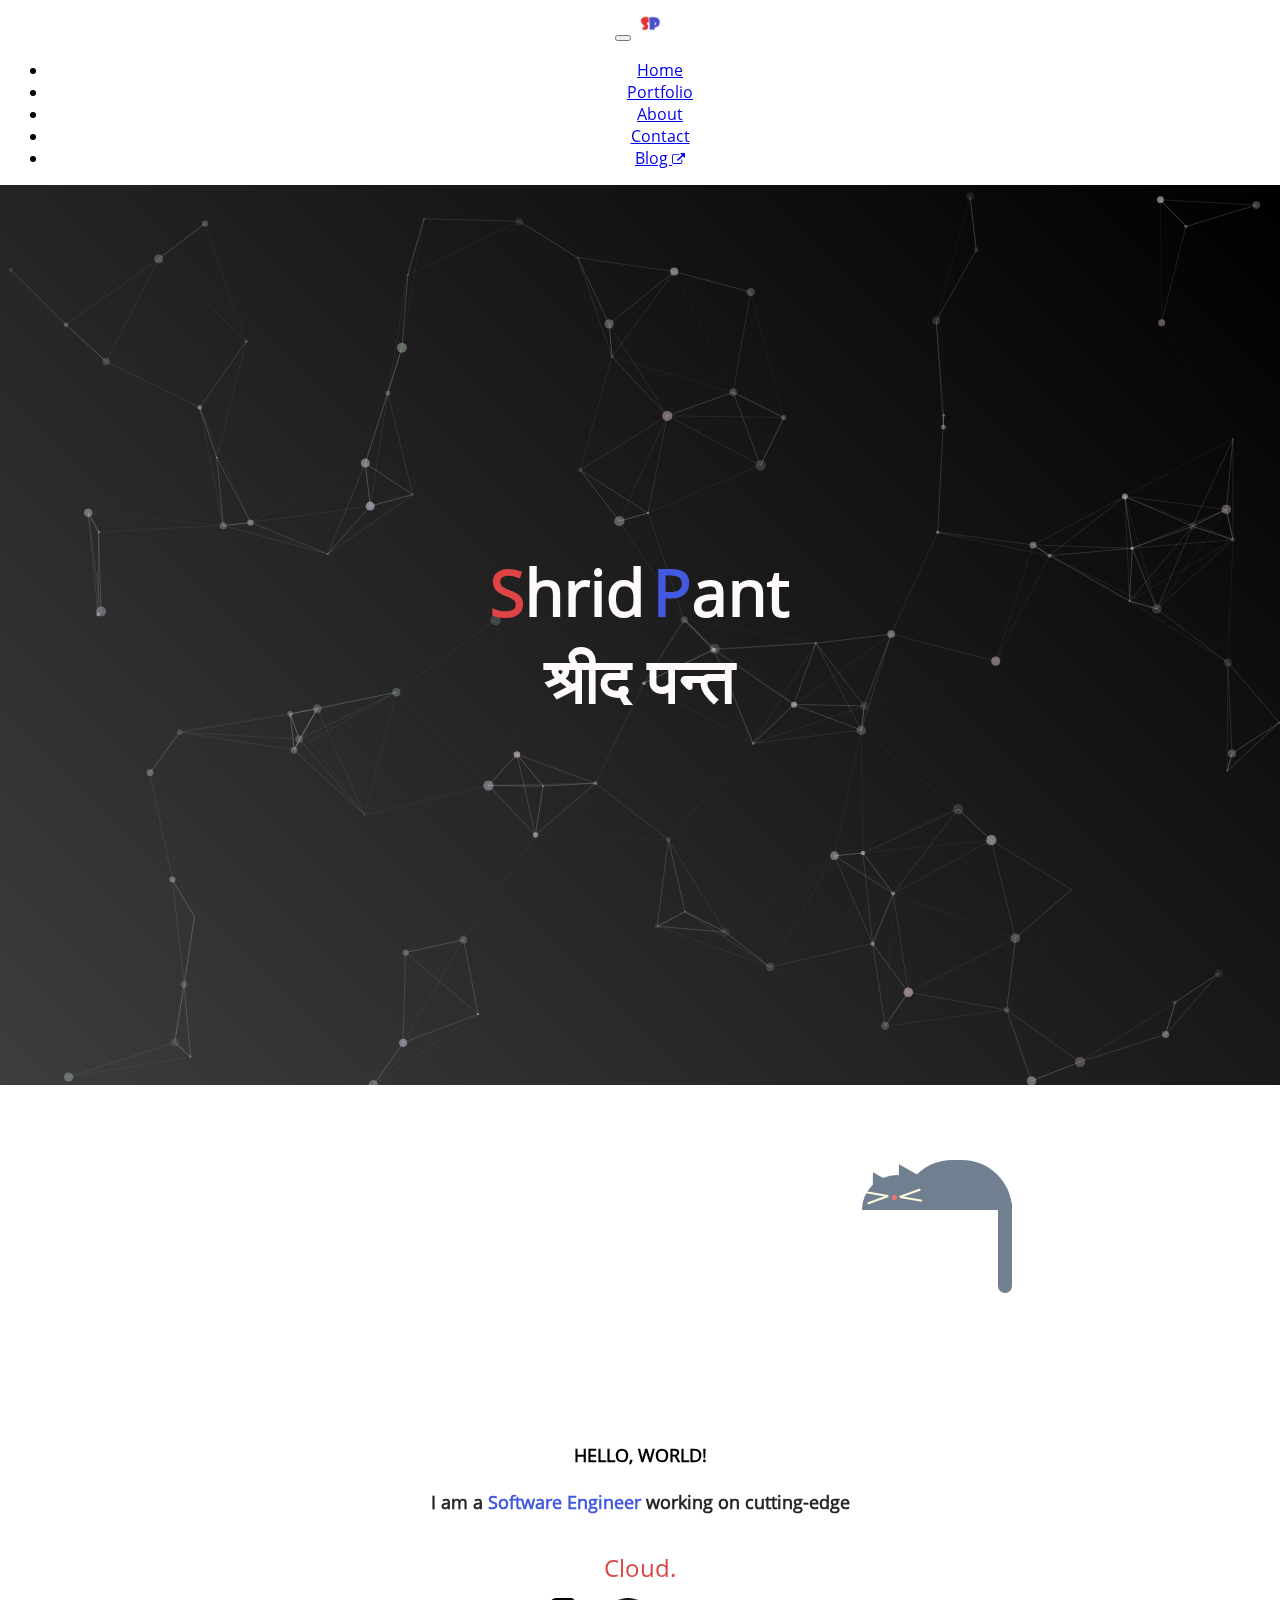
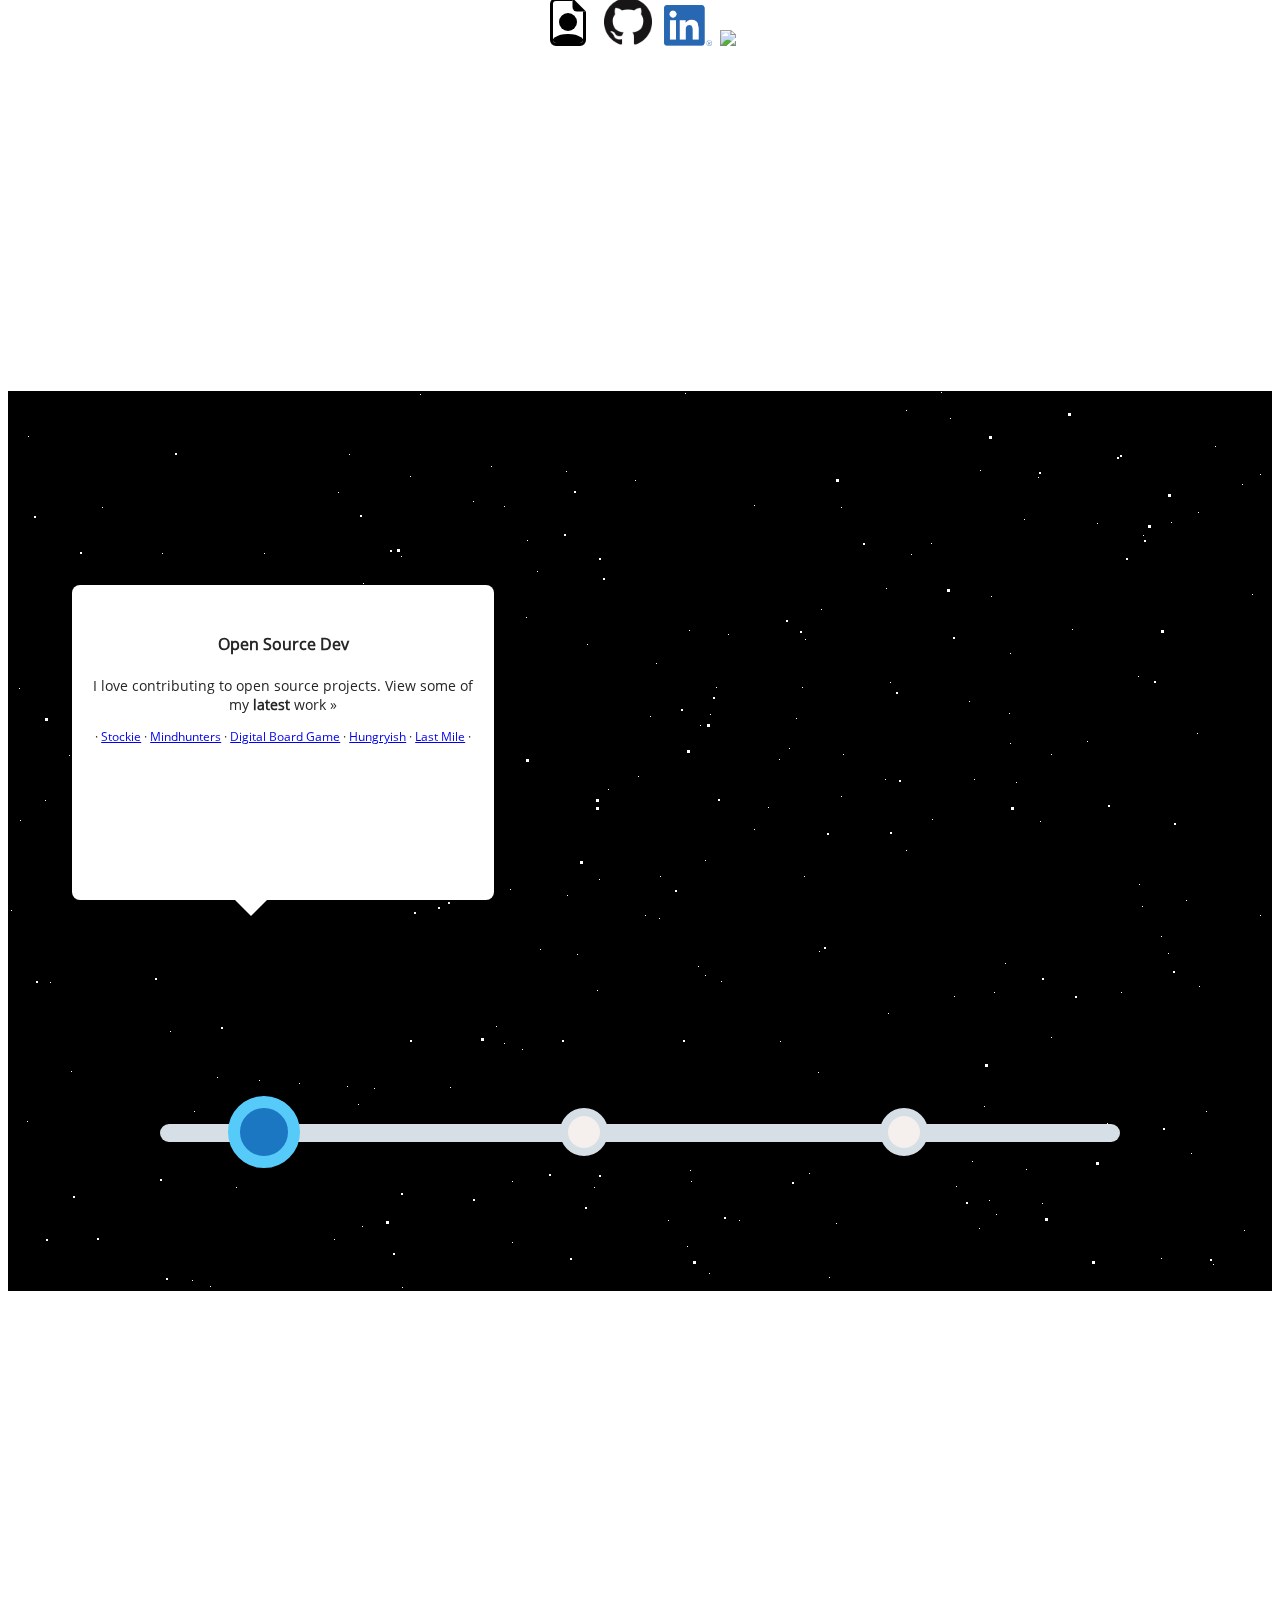
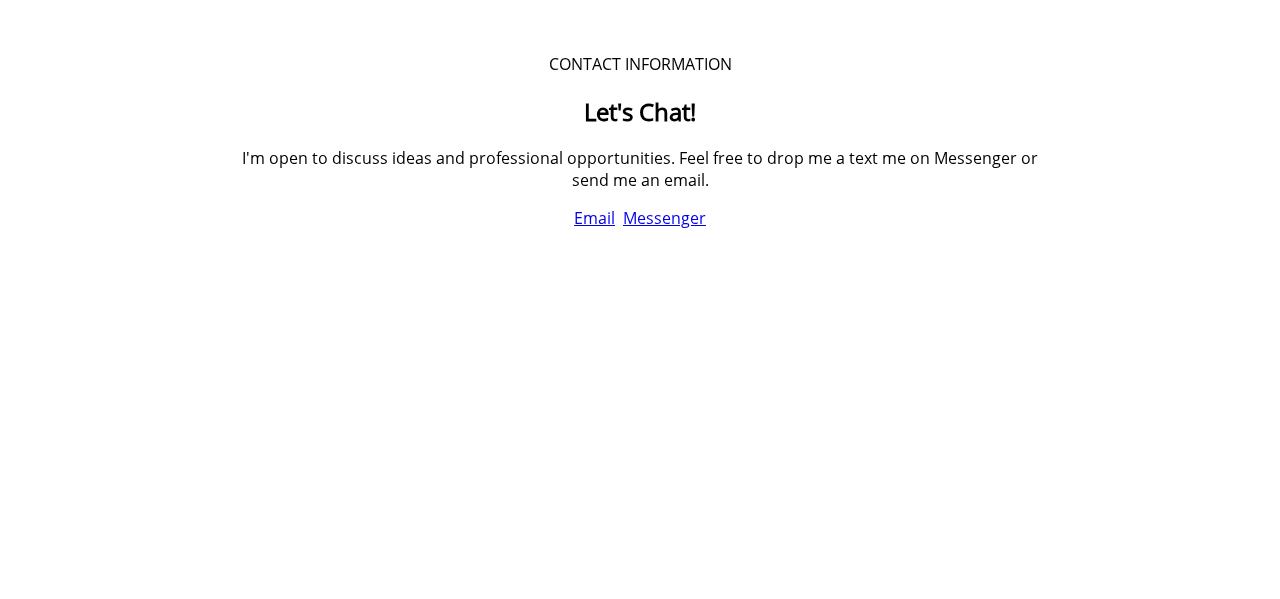
==== commit d79709bc: "Fixed timeline on mobile devices" ====
--- a/index.html
+++ b/index.html
@@ -156,9 +156,7 @@
         <div id="stars3"></div>
       <section id="about">
         <!-- Timeline Start -->
-        
         <div class="timeline flex-container">
-
           <div class="timeline-item flex-items-default selected">
             <div class="timeline-content animated bounceIn">
               <h4 class="timeline-heading"><strong>Open Source Dev</strong></h4>
@@ -206,14 +204,41 @@
             </div>
           </div>
           -->
-    
           <div class="dropdown animated bounceIn" style="left: -88px;">
             <div class="inner">
               <div class="arrow-down"></div>
             </div>
           </div>
-    
-
+        </div>
+        <div class="alternate-timeline">
+            <div class="timeline-content">
+              <h4 class="timeline-heading"><strong>Open Source Dev</strong></h4>
+              <p>I love contributing to open source projects. View some of my <strong>latest</strong> work »</p>
+              <p style="font-size: smaller;">
+                · <a href="https://github.com/shridpant/stockie">Stockie</a>
+                · <a href="https://github.com/shridpant/mindhunters">Mindhunters</a>
+                · <a href="https://gaurav-2626.github.io/surviving-2020/">Digital Board Game</a>
+                · <a href="https://github.com/shridpant/hungryish">Hungryish</a>
+                · <a href="https://github.com/Carolina-Data-Challenge/Last-Mile-206">Last Mile</a>
+                · 
+              </p>
+            </div>
+            <div class="timeline-content">
+              <h4 class="timeline-heading"><strong>Research Contributions</strong></h4>
+              <p>My fields include the <strong>Internet of Things</strong> and <strong>Computer Networks</strong>. I have also explored the application of Machine Learning and Blockchain with regard to my fields.</p>
+              <p style="font-size: smaller;">
+                · <a href="https://www.sciencedirect.com/science/article/pii/B9780128198162000137">Cryptocurrency Mechanisms</a>
+                · <a href="https://digital-library.theiet.org/content/journals/10.1049/iet-net.2019.0077">Ant Router</a>
+                · <a href="https://onlinelibrary.wiley.com/doi/10.1002/ett.4137">Industrial IoT</a>
+                · 
+              </p>
+            </div>
+            <div class="timeline-content">
+              <h4 class="timeline-heading"><strong>Personal Note</strong></h4>
+              <p>Let's work together to revolutionize the world by <span style="font-weight: 900;">enabling tech for everyone</span>.</p>
+              <p>Follow my <a href="blog.html">personal blog</a> to read more about my ideas.</p>
+            </div>
+          </div>
         <!-- Timeline End -->
       </section>
       </div>
--- a/css/timeline.css
+++ b/css/timeline.css
@@ -1,19 +1,156 @@
   /* The code snippets from https://codepen.io/vram1980/pen/jrzgXk/ have been used to make this css file */
 
-@media (max-height: 549px) {
-  p{
-    font-size:0.7rem;
+@media (max-width: 700px) {
+  .timeline-heading{
+    font-size: 1rem;
+  }
+  .timeline {
+    display: none;
+  }
+  .alternate-timeline{
+    background: transparent;
+  }
+  .timeline-content{
     color:#262626;
+    font-size:0.6rem;
+    margin: 1vh 5vw;
+    border-radius: 5px;
+    padding: 5px 5px;
+    background: white;
+  }
+}
+
+@media screen and (min-width: 701px) and (max-width: 1000px) {
+  .alternate-timeline{
+    display: none;
+  }
+  .timeline-heading{
+    font-size: 0.9rem;
+  }
+    .timeline {
+      font-size: 0.8rem; 
+      color:#262626;
+      width: 75vw;
+      position: relative;
+      perspective: 300rem;
+    }
+    .timeline:before {
+      position: absolute;
+      content: "";
+      width: 75vw;
+      height: 2vh;
+      background-color: #d5dfe5;
+      border-radius: 1rem;
+      top: 5rem;
+    }
+    .timeline .timeline-item {
+      text-align: center;
+      position: relative;
+      z-index: 1;
+      cursor: pointer;
+    }
+    .timeline .timeline-item:hover:after {
+      transform: scale(1.2, 1.2);
+    }
+    .timeline .timeline-item.selected:after {
+      background-color: #1c77c3;
+      border: 0.5rem solid #56cbf9;
+      transform: scale(1.5, 1.5);
+    }
+    .timeline .timeline-item:after {
+      width: 2rem;
+      height: 2rem;
+      position: absolute;
+      top: 4rem;
+      left: 50%;
+      margin-left: -5rem;
+      background-color: #f5efed;
+      border: 0.5rem solid #d5dfe5;
+      content: "";
+      border-radius: 50%;
+      transition: transform .5s ease;
+    }
+    .timeline .timeline-item .timeline-content {
+      position: absolute;
+      top: -48vh;
+      display: none;
+      width: 31vw;
+      left: -4.7rem;
+      cursor: auto;
+    }
+    .timeline .timeline-item .timeline-content.fadeIn {
+      animation-delay: .2s;
+    }
+    .timeline .timeline-item .timeline-content.animated {
+      display: block;
+    }
+    
+    .flex-container {
+      top: 30vh;
+      display: flex;
+      flex-direction: row;
+      flex-wrap: wrap;
+      justify-content: flex-start;
+      align-content: flex-start;
+      align-items: flex-start;
+    }
+    
+    .flex-items-default {
+      width: 25vw;
+      height: 15vh;
+    }
+    
+    .dropdown {
+      width: 33vw;
+      height: 35vh;
+      background: white;
+      box-shadow: 0rem 0.5rem 1rem 0.2rem rgba(0, 0, 0, 0.1);
+      border-radius: 0.5rem;
+      position: absolute;
+      top: -51vh;
+      animation-duration: .2s;
+      transition: left .3s ease;
+    }
+    .dropdown .inner {
+      position: relative;
+      width: 33vw;
+      height: 35vh;
+    }
+    .dropdown .inner .arrow-down {
+      position: absolute;
+      bottom: -1rem;
+      left: 50%;
+      margin-left: -3rem;
+    }
+    
+    .arrow-down {
+      width: 0;
+      height: 0;
+      border-left: 1rem solid transparent;
+      border-right: 1rem solid transparent;
+      border-top: 1rem solid white;
+    }
+    
+    .animated {
+      display: block;
+    }
+}
+
+@media (min-width: 1001px) {
+/* Main SCREEN */
+.alternate-timeline{
+  display: none;
 }
 .timeline-heading{
-  font-size: 17px;
+  font-size: 1rem;
 }
   .timeline {
+    font-size: 0.9rem; 
+    color:#262626;
     width: 75vw;
     position: relative;
     perspective: 300rem;
   }
-  
   .timeline:before {
     position: absolute;
     content: "";
@@ -22,7 +159,6 @@
     background-color: #d5dfe5;
     border-radius: 1rem;
     top: 5rem;
-    left: 0vw;
   }
   .timeline .timeline-item {
     text-align: center;
@@ -53,360 +189,6 @@
   }
   .timeline .timeline-item .timeline-content {
     position: absolute;
-    top: -68vh;
-    display: none;
-    width: 25vw;
-    left: -4.2rem;
-    cursor: auto;
-  }
-  .timeline .timeline-item .timeline-content.fadeIn {
-    animation-delay: .2s;
-  }
-  .timeline .timeline-item .timeline-content.animated {
-    display: block;
-  }
-  
-  .flex-container {
-    left: 2vw;
-    top: 30vh;
-    display: flex;
-    flex-direction: row;
-    flex-wrap: wrap;
-    justify-content: flex-start;
-    align-content: flex-start;
-    align-items: flex-start;
-  }
-  
-  .flex-items-default {
-    left: 2vw;
-    width: 25vw;
-    height: 15vh;
-  }
-  
-  .dropdown {
-    left: 10vw;
-    width: 32vw;
-    height: 70vh;
-    background: white;
-    box-shadow: 0rem 0.5rem 1rem 0.2rem rgba(0, 0, 0, 0.1);
-    border-radius: 0.5rem;
-    position: absolute;
-    top: -70vh;
-    animation-duration: .2s;
-    transition: left .3s ease;
-  }
-  .dropdown .inner {
-    position: absolute;
-    width: 32vw;
-    height: 70vh;
-  }
-  .dropdown .inner .arrow-down {
-    position: absolute;
-    bottom: -2rem;
-    left: 50%;
-    margin-left: -1rem;
-  }
-  
-  .arrow-down {
-    width: 1rem;
-    height: 1rem;
-    border-left: 1rem solid transparent;
-    border-right: 1rem solid transparent;
-    border-top: 1rem solid white;
-  }
-  
-  .animated {
-    display: block;
-  }
-
-}
-
-@media (min-height: 549px) {
-  @media (max-width: 1000px) {
-    p{
-      font-size: 0.9rem; 
-      color:#262626;
-      /*position: relative;*/
-    }
-    .timeline-heading{
-      font-size: 17px;
-    }
-  .timeline {
-    width: 75vw;
-    position: relative;
-    perspective: 300rem;
-  }
-  .timeline:before {
-    position: absolute;
-    content: "";
-    width: 65vw;
-    height: 2vh;
-    background-color: #d5dfe5;
-    border-radius: 1rem;
-    top: 5rem;
-    left: 0vw;
-  }
-  .timeline .timeline-item {
-    text-align: center;
-    position: relative;
-    z-index: 1;
-    cursor: pointer;
-  }
-  .timeline .timeline-item:hover:after {
-    transform: scale(1.2, 1.2);
-  }
-  .timeline .timeline-item.selected:after {
-    background-color: #1c77c3;
-    border: 0.5rem solid #56cbf9;
-    transform: scale(1.5, 1.5);
-  }
-  .timeline .timeline-item:after {
-    width: 2rem;
-    height: 2rem;
-    position: absolute;
-    top: 4rem;
-    left: 50%;
-    margin-left: -5rem;
-    background-color: #f5efed;
-    border: 0.5rem solid #d5dfe5;
-    content: "";
-    border-radius: 50%;
-    transition: transform .5s ease;
-  }
-  .timeline .timeline-item .timeline-content {
-    position: absolute;
-    top: -68vh;
-    display: none;
-    width: 26vw;
-    left: -4.2rem;
-    cursor: auto;
-  }
-  .timeline .timeline-item .timeline-content.fadeIn {
-    animation-delay: .2s;
-  }
-  .timeline .timeline-item .timeline-content.animated {
-    display: block;
-  }
-  
-  .flex-container {
-    left: 2vw;
-    top: 30vh;
-    display: flex;
-    flex-direction: row;
-    flex-wrap: wrap;
-    justify-content: flex-start;
-    align-content: flex-start;
-    align-items: flex-start;
-  }
-  
-  .flex-items-default {
-    left: 2vw;
-    width: 25vw;
-    height: 15vh;
-  }
-  
-  .dropdown {
-    left: 10vw;
-    width: 32vw;
-    height: 70vh;
-    background: white;
-    box-shadow: 0rem 0.5rem 1rem 0.2rem rgba(0, 0, 0, 0.1);
-    border-radius: 0.5rem;
-    position: absolute;
-    top: -70vh;
-    animation-duration: .2s;
-    transition: left .3s ease;
-  }
-  .dropdown .inner {
-    position: relative;
-    width: 32vw;
-    height: 70vh;
-  }
-  .dropdown .inner .arrow-down {
-    position: absolute;
-    bottom: -2rem;
-    left: 50%;
-    margin-left: -1rem;
-  }
-  
-  .arrow-down {
-    width: 1rem;
-    height: 1rem;
-    border-left: 1rem solid transparent;
-    border-right: 1rem solid transparent;
-    border-top: 1rem solid white;
-  }
-  
-  .animated {
-    display: block;
-  }
-}
-}
-
-@media (max-height: 549px) {
-  @media (min-width: 1000px) {
-  /* Main SCREEN */
-  p{
-    font-size: 1rem; 
-    color:#262626;
-  }
-    .timeline {
-      width: 75vw;
-      position: relative;
-      perspective: 300rem;
-    }
-    .timeline:before {
-      position: absolute;
-      content: "";
-      width: 75vw;
-      height: 2vh;
-      background-color: #d5dfe5;
-      border-radius: 1rem;
-      top: 5rem;
-    }
-    .timeline .timeline-item {
-      text-align: center;
-      position: relative;
-      z-index: 1;
-      cursor: pointer;
-    }
-    .timeline .timeline-item:hover:after {
-      transform: scale(1.2, 1.2);
-    }
-    .timeline .timeline-item.selected:after {
-      background-color: #1c77c3;
-      border: 0.5rem solid #56cbf9;
-      transform: scale(1.5, 1.5);
-    }
-    .timeline .timeline-item:after {
-      width: 2rem;
-      height: 2rem;
-      position: absolute;
-      top: 4rem;
-      left: 50%;
-      margin-left: -5rem;
-      background-color: #f5efed;
-      border: 0.5rem solid #d5dfe5;
-      content: "";
-      border-radius: 50%;
-      transition: transform .5s ease;
-    }
-    .timeline .timeline-item .timeline-content {
-      position: absolute;
-      top: -48vh;
-      display: none;
-      width: 31vw;
-      left: -5.2rem;
-      cursor: auto;
-    }
-    .timeline .timeline-item .timeline-content.fadeIn {
-      animation-delay: .2s;
-    }
-    .timeline .timeline-item .timeline-content.animated {
-      display: block;
-    }
-    
-    .flex-container {
-      top: 30vh;
-      display: flex;
-      flex-direction: row;
-      flex-wrap: wrap;
-      justify-content: flex-start;
-      align-content: flex-start;
-      align-items: flex-start;
-    }
-    
-    .flex-items-default {
-      width: 25vw;
-      height: 15vh;
-    }
-    
-    .dropdown {
-      width: 33vw;
-      height: 50vh;
-      background: white;
-      box-shadow: 0rem 0.5rem 1rem 0.2rem rgba(0, 0, 0, 0.1);
-      border-radius: 0.5rem;
-      position: absolute;
-      top: -51vh;
-      animation-duration: .2s;
-      transition: left .3s ease;
-    }
-    .dropdown .inner {
-      position: relative;
-      width: 33vw;
-      height: 50vh;
-    }
-    .dropdown .inner .arrow-down {
-      position: absolute;
-      bottom: -1rem;
-      left: 50%;
-      margin-left: -3rem;
-    }
-    
-    .arrow-down {
-      width: 0;
-      height: 0;
-      border-left: 1rem solid transparent;
-      border-right: 1rem solid transparent;
-      border-top: 1rem solid white;
-    }
-    
-    .animated {
-      display: block;
-    }
-  }
-}
-@media (min-height: 549px) {
-@media (min-width: 1000px) {
-/* Main SCREEN */
-p{
-  font-size: 1rem; 
-  color:#262626;
-}
-  .timeline {
-    width: 75vw;
-    position: relative;
-    perspective: 300rem;
-  }
-  .timeline:before {
-    position: absolute;
-    content: "";
-    width: 75vw;
-    height: 2vh;
-    background-color: #d5dfe5;
-    border-radius: 1rem;
-    top: 5rem;
-  }
-  .timeline .timeline-item {
-    text-align: center;
-    position: relative;
-    z-index: 1;
-    cursor: pointer;
-  }
-  .timeline .timeline-item:hover:after {
-    transform: scale(1.2, 1.2);
-  }
-  .timeline .timeline-item.selected:after {
-    background-color: #1c77c3;
-    border: 0.5rem solid #56cbf9;
-    transform: scale(1.5, 1.5);
-  }
-  .timeline .timeline-item:after {
-    width: 2rem;
-    height: 2rem;
-    position: absolute;
-    top: 4rem;
-    left: 50%;
-    margin-left: -5rem;
-    background-color: #f5efed;
-    border: 0.5rem solid #d5dfe5;
-    content: "";
-    border-radius: 50%;
-    transition: transform .5s ease;
-  }
-  .timeline .timeline-item .timeline-content {
-    position: absolute;
     top: -48vh;
     display: none;
     width: 31vw;
@@ -469,5 +251,4 @@
   .animated {
     display: block;
   }
-}
 }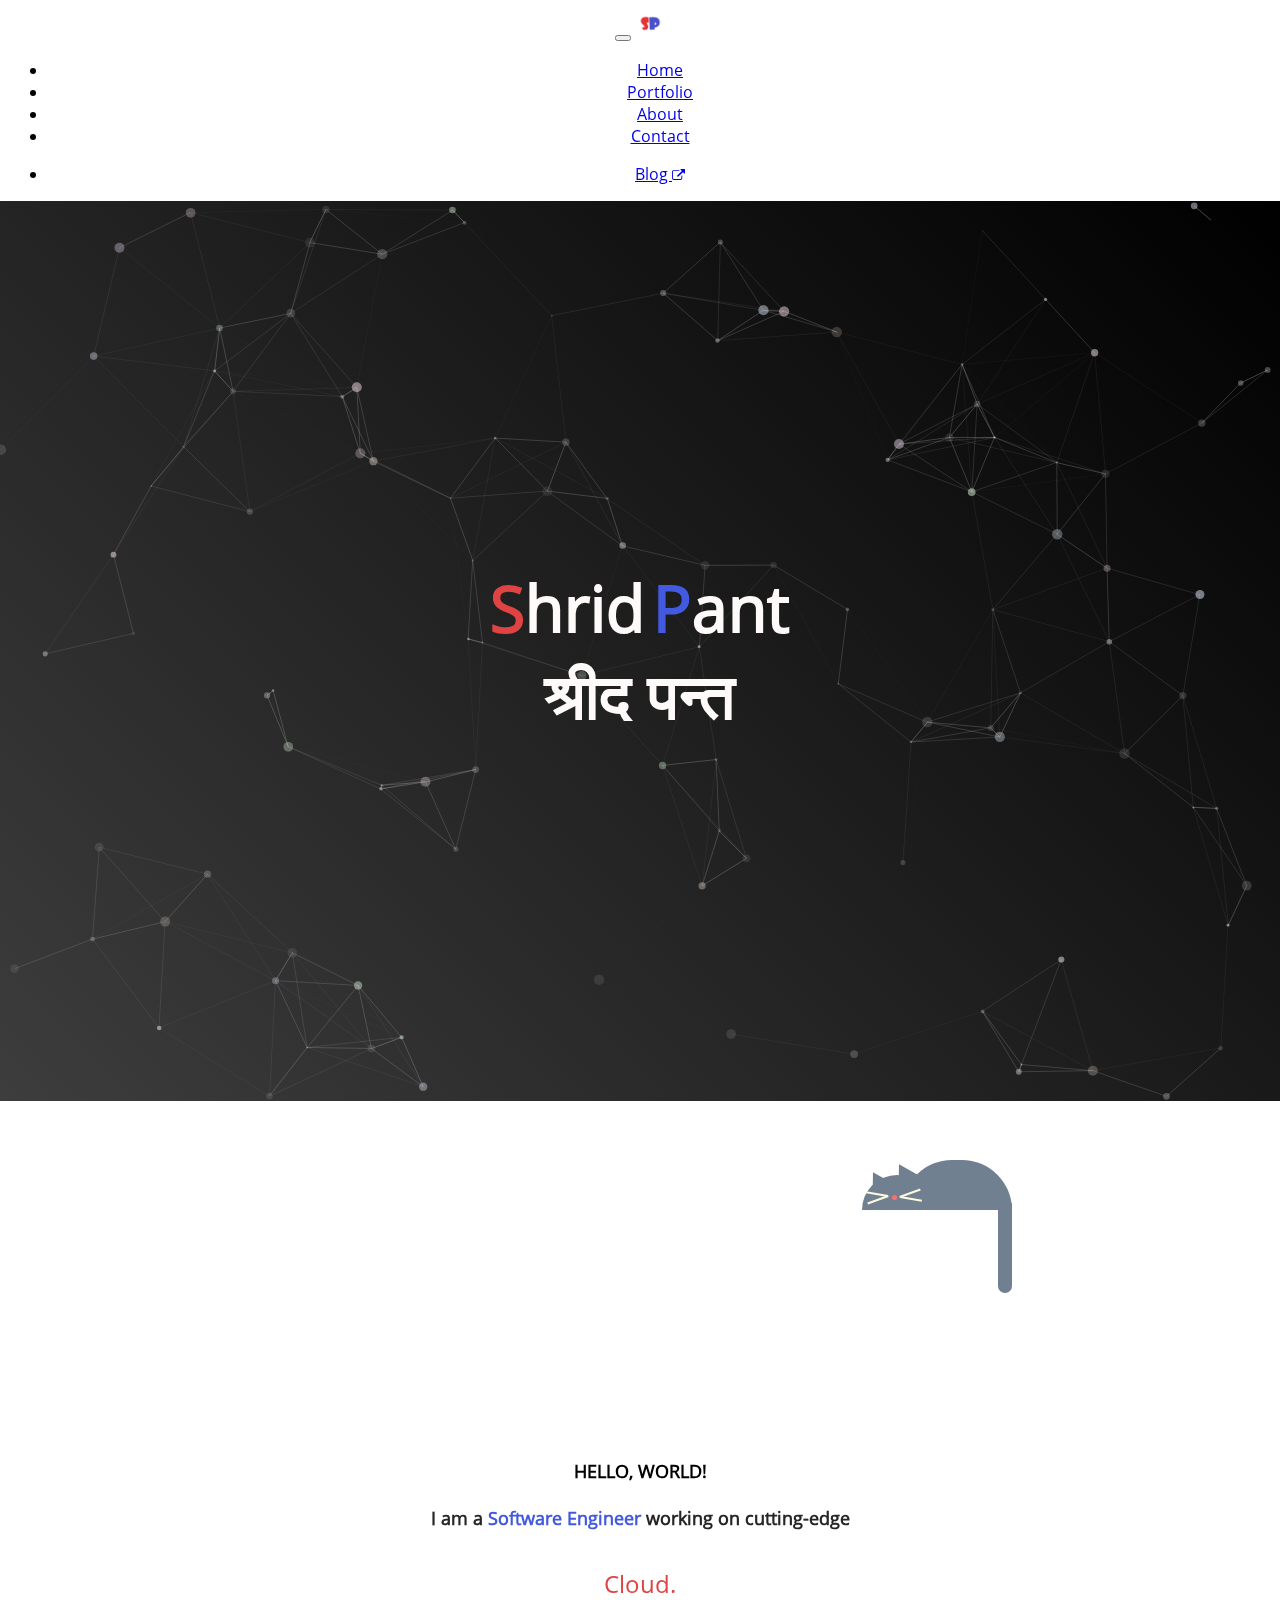
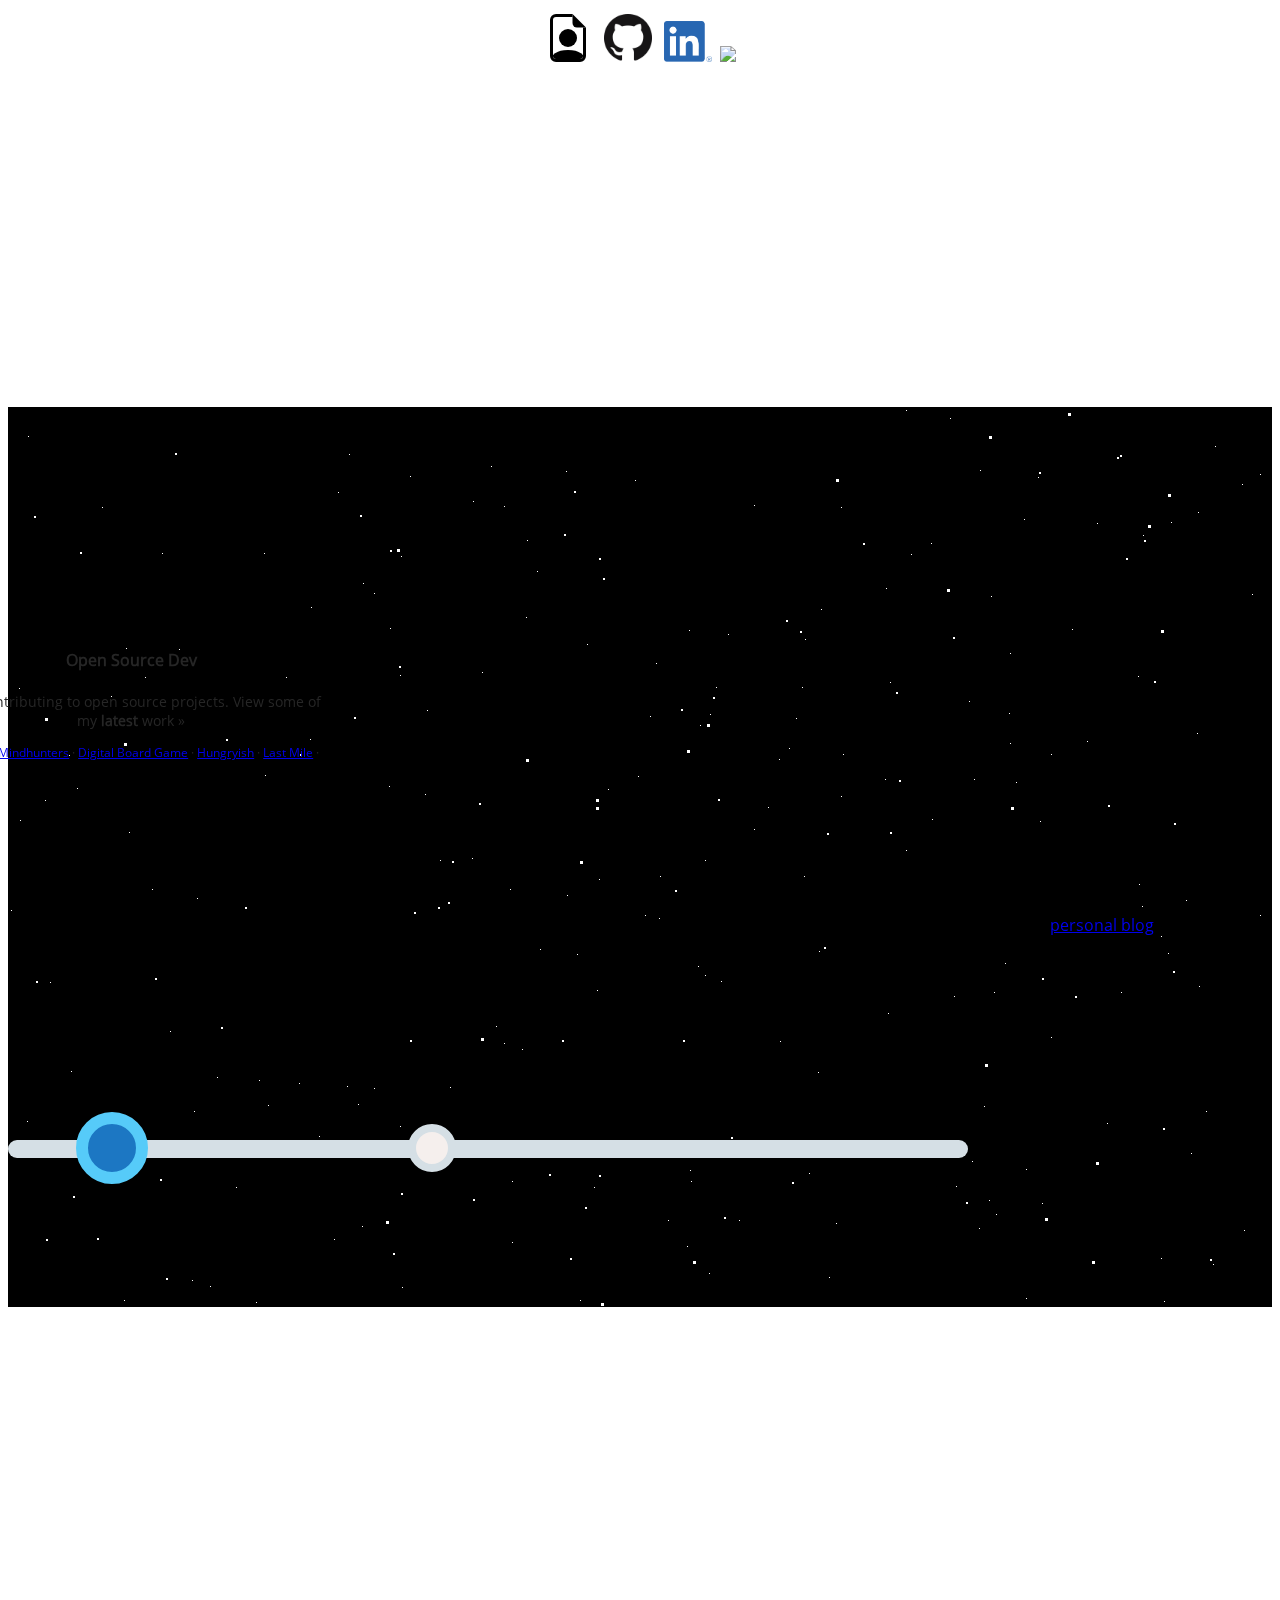
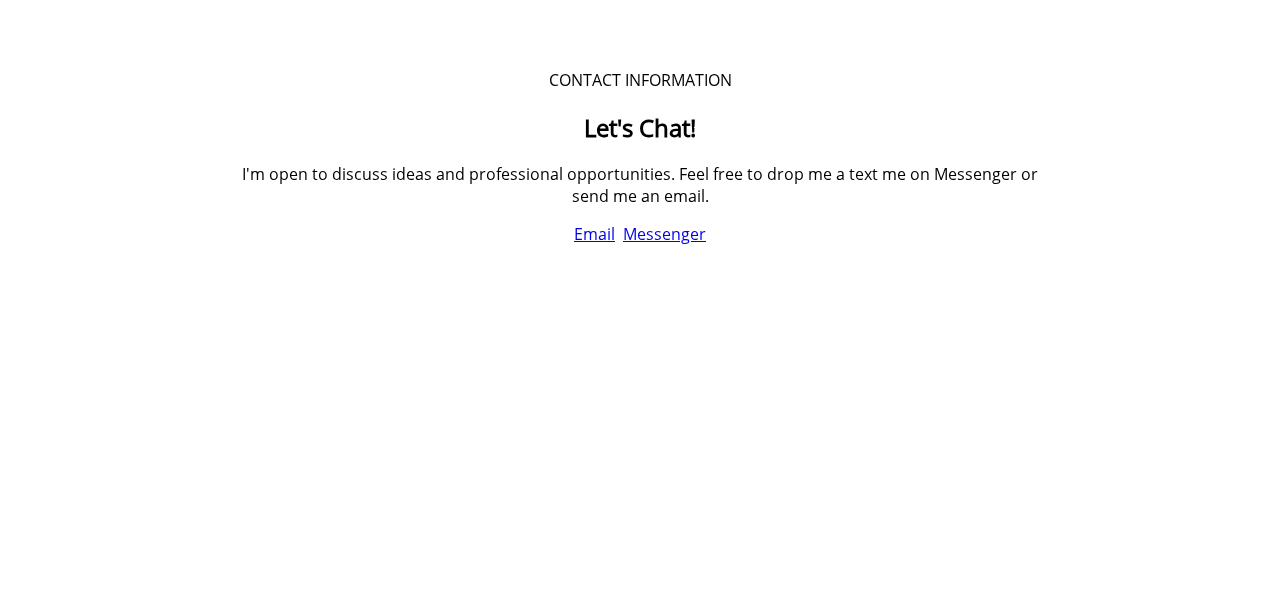
==== commit b57db66b: "Reset to bug merge" ====
--- a/index.html
+++ b/index.html
@@ -18,7 +18,7 @@
     <script src="https://unpkg.com/@popperjs/core@2"></script>
     <script src="https://cdnjs.cloudflare.com/ajax/libs/modernizr/2.8.3/modernizr.min.js" type="text/javascript"></script>
     <script src="https://cdnjs.cloudflare.com/ajax/libs/jquery/3.1.0/jquery.min.js" type="text/javascript"></script>
-    <link rel="icon" href="images/title_icon.png">
+    <link rel="icon" href="assets/title_icon.png">
     <link rel="stylesheet" type ="text/css" href="css/style.css">
     <link rel="stylesheet" type="text/css" href="css/cat.css">
     <link rel="stylesheet" type="text/css" href="css/preloader.css">
@@ -44,14 +44,16 @@
         <button class="navbar-toggler" type="button" data-toggle="collapse" data-target="#navbarSupportedContent" aria-controls="navbarSupportedContent" aria-expanded="false" aria-label="Toggle navigation">
               <span class="navbar-toggler-icon"></span>
         </button>
-        <a class="navbar-brand" href="index.html#home"><span><img id="brandimage" src="images/title_icon.png" height=30px class="d-inline-block align-top" alt="" loading="lazy"></span></a>
+        <a class="navbar-brand" href="index.html#home"><span><img id="brandimage" src="assets/title_icon.png" height=30px class="d-inline-block align-top" alt="" loading="lazy"></span></a>
         <div class="collapse navbar-collapse" id="navbarSupportedContent">
-          <ul class="navbar-nav mr-auto">
+          <ul class="navbar-nav mr-auto mt-2">
             <li class="nav-item"> <a class="nav-link smoothScroll" href="index.html#home" style="font-weight: 500;">Home</a></li>
             <li class="nav-item"> <a class="nav-link smoothScroll" href="index.html#portfolio" style="font-weight: 500;">Portfolio</a></li>
             <li class="nav-item"> <a class="nav-link smoothScroll" href="index.html#about" style="font-weight: 500;">About</a></li>
             <li class="nav-item"> <a class="nav-link smoothScroll" href="index.html#contact" style="font-weight: 500;">Contact</a></li>
-            <li class="nav-item"> <a class="nav-link smoothScroll" href="blog.html" style="font-weight: 500;" target="_blank">Blog <i class="fa fa-external-link" style="font-size: 80%;"></i></a></li>
+          </ul>
+          <ul class="navbar-nav ml-auto mt-2">
+            <li class="nav-item"> <a class="nav-link smoothScroll" href="blog/index.html" style="font-weight: 500;" target="_blank">Blog <i class="fa fa-external-link" style="font-size: 80%;"></i></a></li>
           </ul>
         </div>
       </div>
@@ -64,7 +66,7 @@
       <div class="container-fluid">
         <div class = "headwrap">
           <span>
-            <!-- <img src="images/dp-lucid2.png" style="width: 17rem"><br /><br /> -->
+            <!-- <img src="assets/dp-lucid2.png" style="width: 17rem"><br /><br /> -->
             <h1><span style="font-size:4rem; color:#E04343;">S</span><span style="font-size:4rem; color:#FFFAFA;">hrid</span>
             <span style="font-size:4rem; color:#435ae0;">P</span><span style="font-size:4rem; color:#FFFAFA;">ant</span>
             <br />
@@ -141,8 +143,8 @@
                   <path d="M8 12c4 0 5 1.755 5 1.755V14a1 1 0 0 1-1 1H4a1 1 0 0 1-1-1v-.245S4 12 8 12z"/>
                 </svg>
               </span>&nbsp;
-              <a href="https://github.com/shridpant" target="_blank"><img src="images/GitHub-Mark-64px.png" width=48></a>&nbsp;&nbsp;
-              <a href="https://www.linkedin.com/in/shridpant/" target="_blank"><img src="images/LI-In-Bug.png" width=48></a>&nbsp;
+              <a href="https://github.com/shridpant" target="_blank"><img src="assets/GitHub-Mark-64px.png" width=48></a>&nbsp;&nbsp;
+              <a href="https://www.linkedin.com/in/shridpant/" target="_blank"><img src="assets/LI-In-Bug.png" width=48></a>&nbsp;
               <a href="https://scholar.google.com/citations?user=ndb_b_UAAAAJ&hl=en" target="_blank"><img src="https://scholar.google.com/favicon.ico"></a>
             </div>
           </div>
@@ -183,12 +185,12 @@
               </p>
             </div>
           </div>
-          <div class="timeline-item flex-items-default">
-            <div class="timeline-content ">
-              <h4 class="timeline-heading"><strong>Personal Note</strong></h4>
-              <p>Let's work together to revolutionize the world by <span style="font-weight: 900;">enabling tech for everyone</span>.</p>
-              <p>Follow my <a href="blog.html">personal blog</a> to read more about my ideas.</p>
-            </div>
+        </div>
+        <div class="timeline-item flex-items-default">
+          <div class="timeline-content ">
+            <h4 class="timeline-heading"><strong>Personal Note</strong></h4>
+            <p>Let's work together to revolutionize the world by <span style="font-weight: 900;">enabling tech for everyone</span>.</p>
+            <p>Follow my <a href="blog/index.html">personal blog</a> to read more about my ideas.</p>
           </div>
           <!--
           <div class="timeline-item flex-items-default">
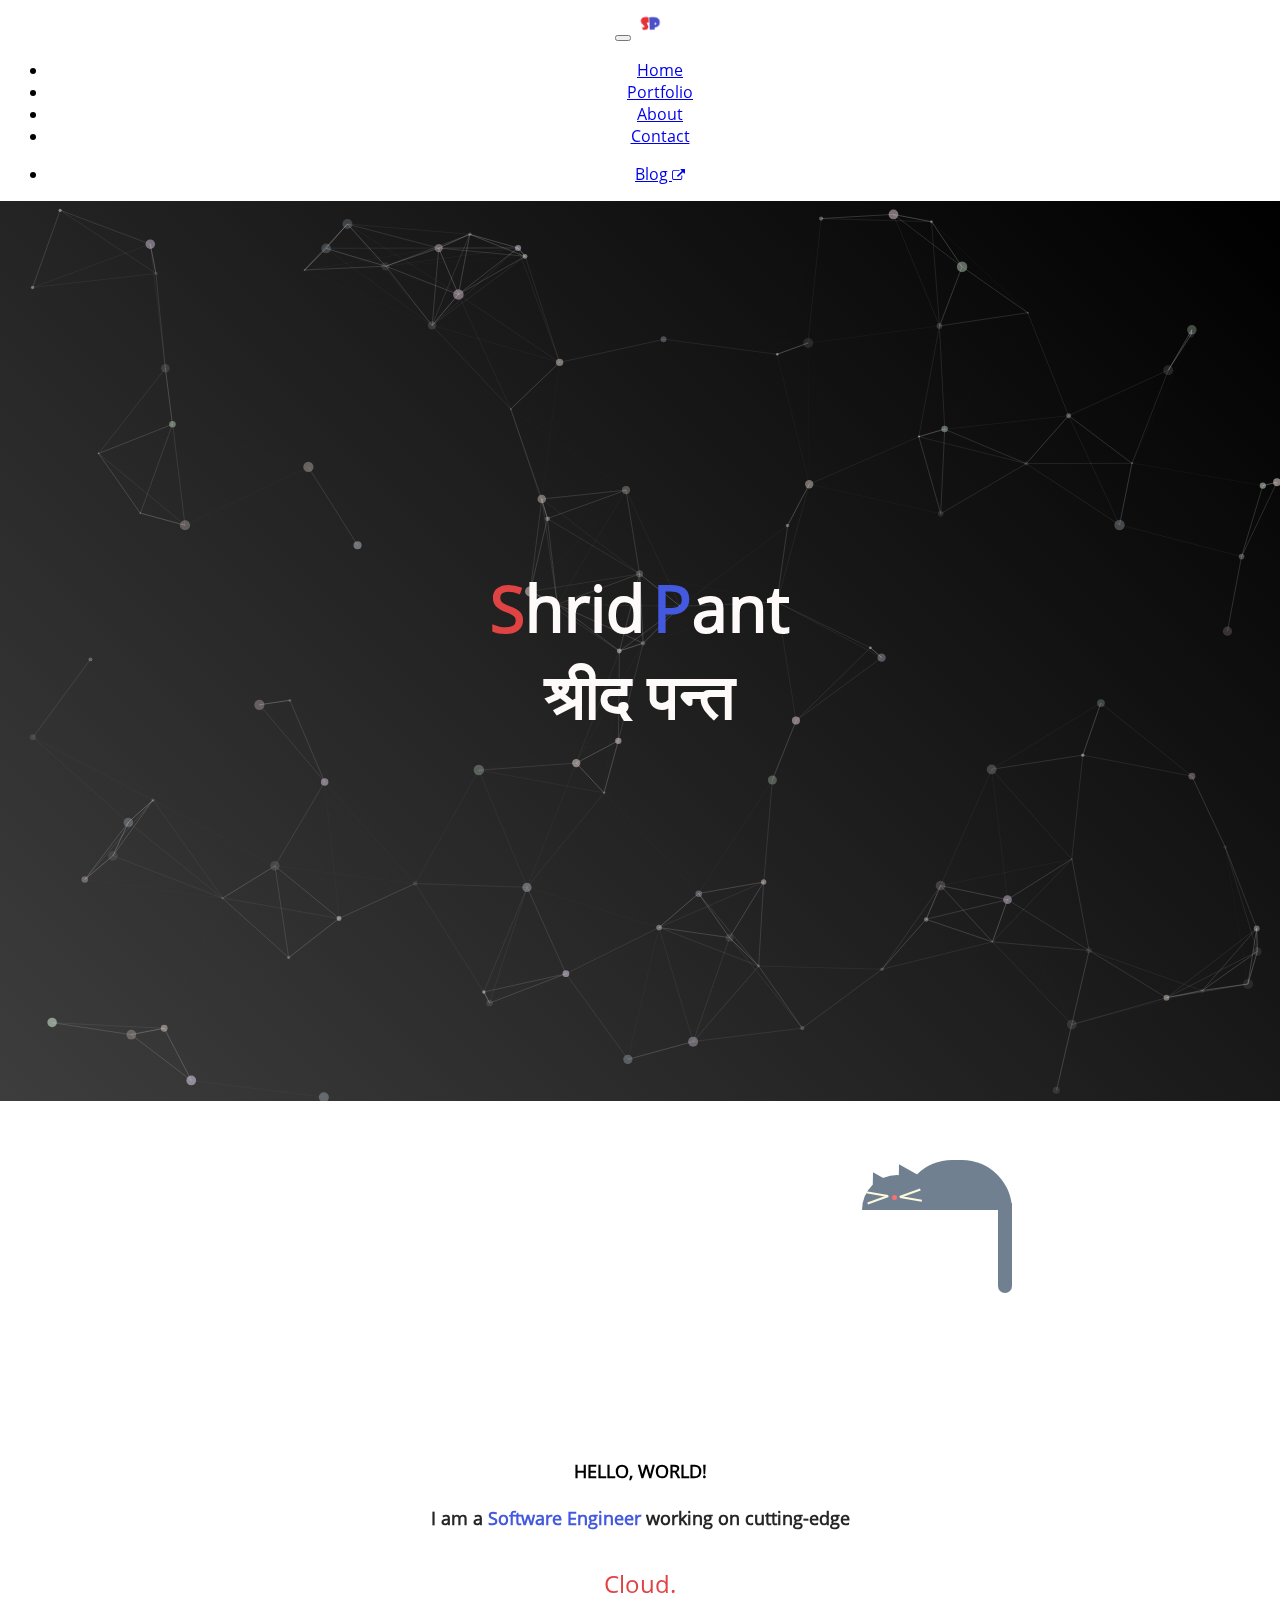
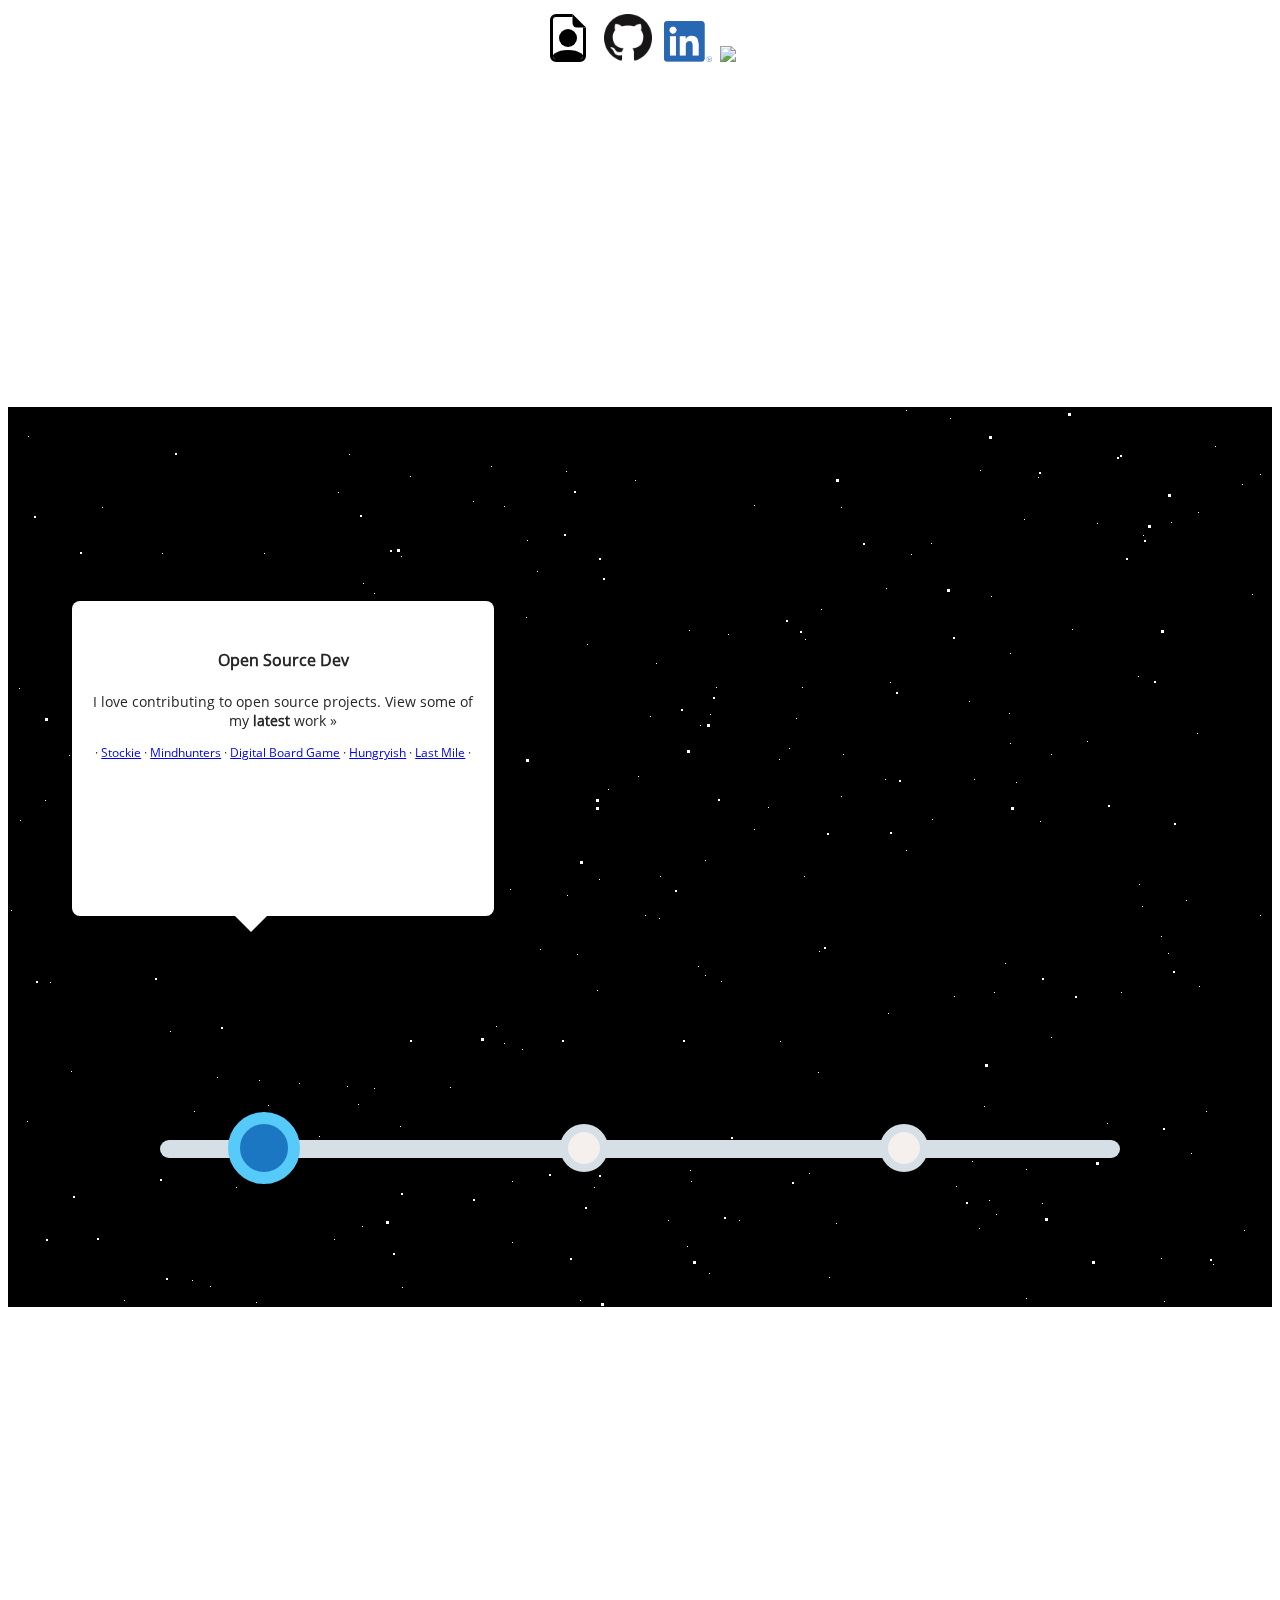
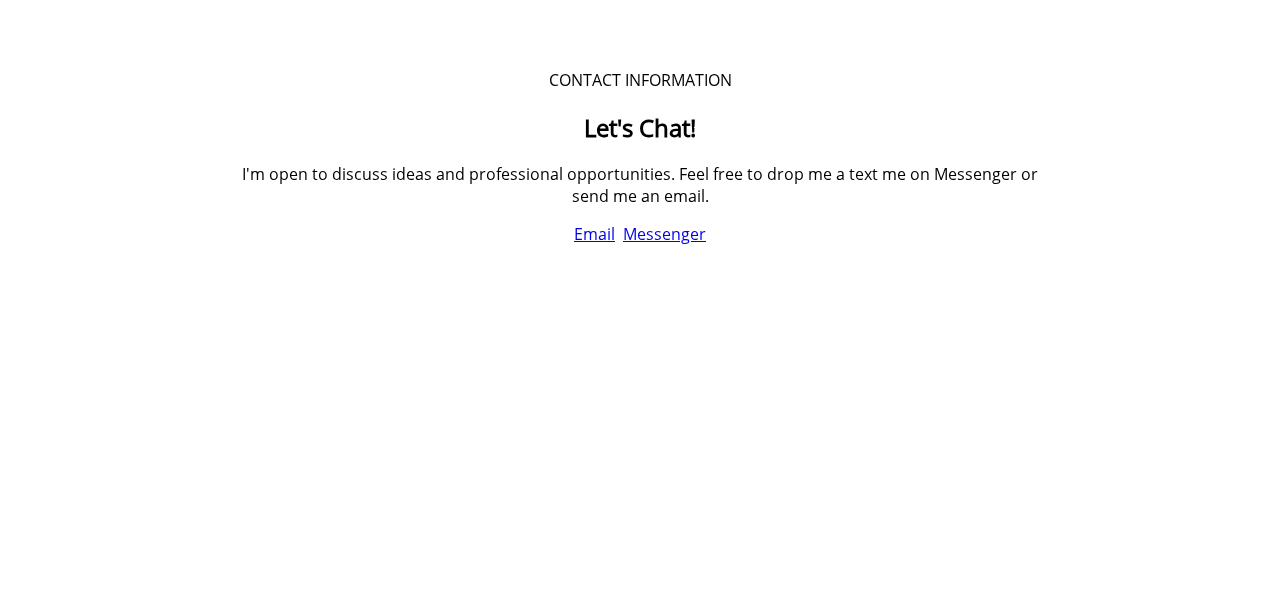
==== commit b82ce6a4: "Merge branch 'master' into wip" ====
--- a/index.html
+++ b/index.html
@@ -185,13 +185,13 @@
               </p>
             </div>
           </div>
-        </div>
         <div class="timeline-item flex-items-default">
           <div class="timeline-content ">
             <h4 class="timeline-heading"><strong>Personal Note</strong></h4>
             <p>Let's work together to revolutionize the world by <span style="font-weight: 900;">enabling tech for everyone</span>.</p>
             <p>Follow my <a href="blog/index.html">personal blog</a> to read more about my ideas.</p>
           </div>
+        </div>
           <!--
           <div class="timeline-item flex-items-default">
             <div class="timeline-content text-left">
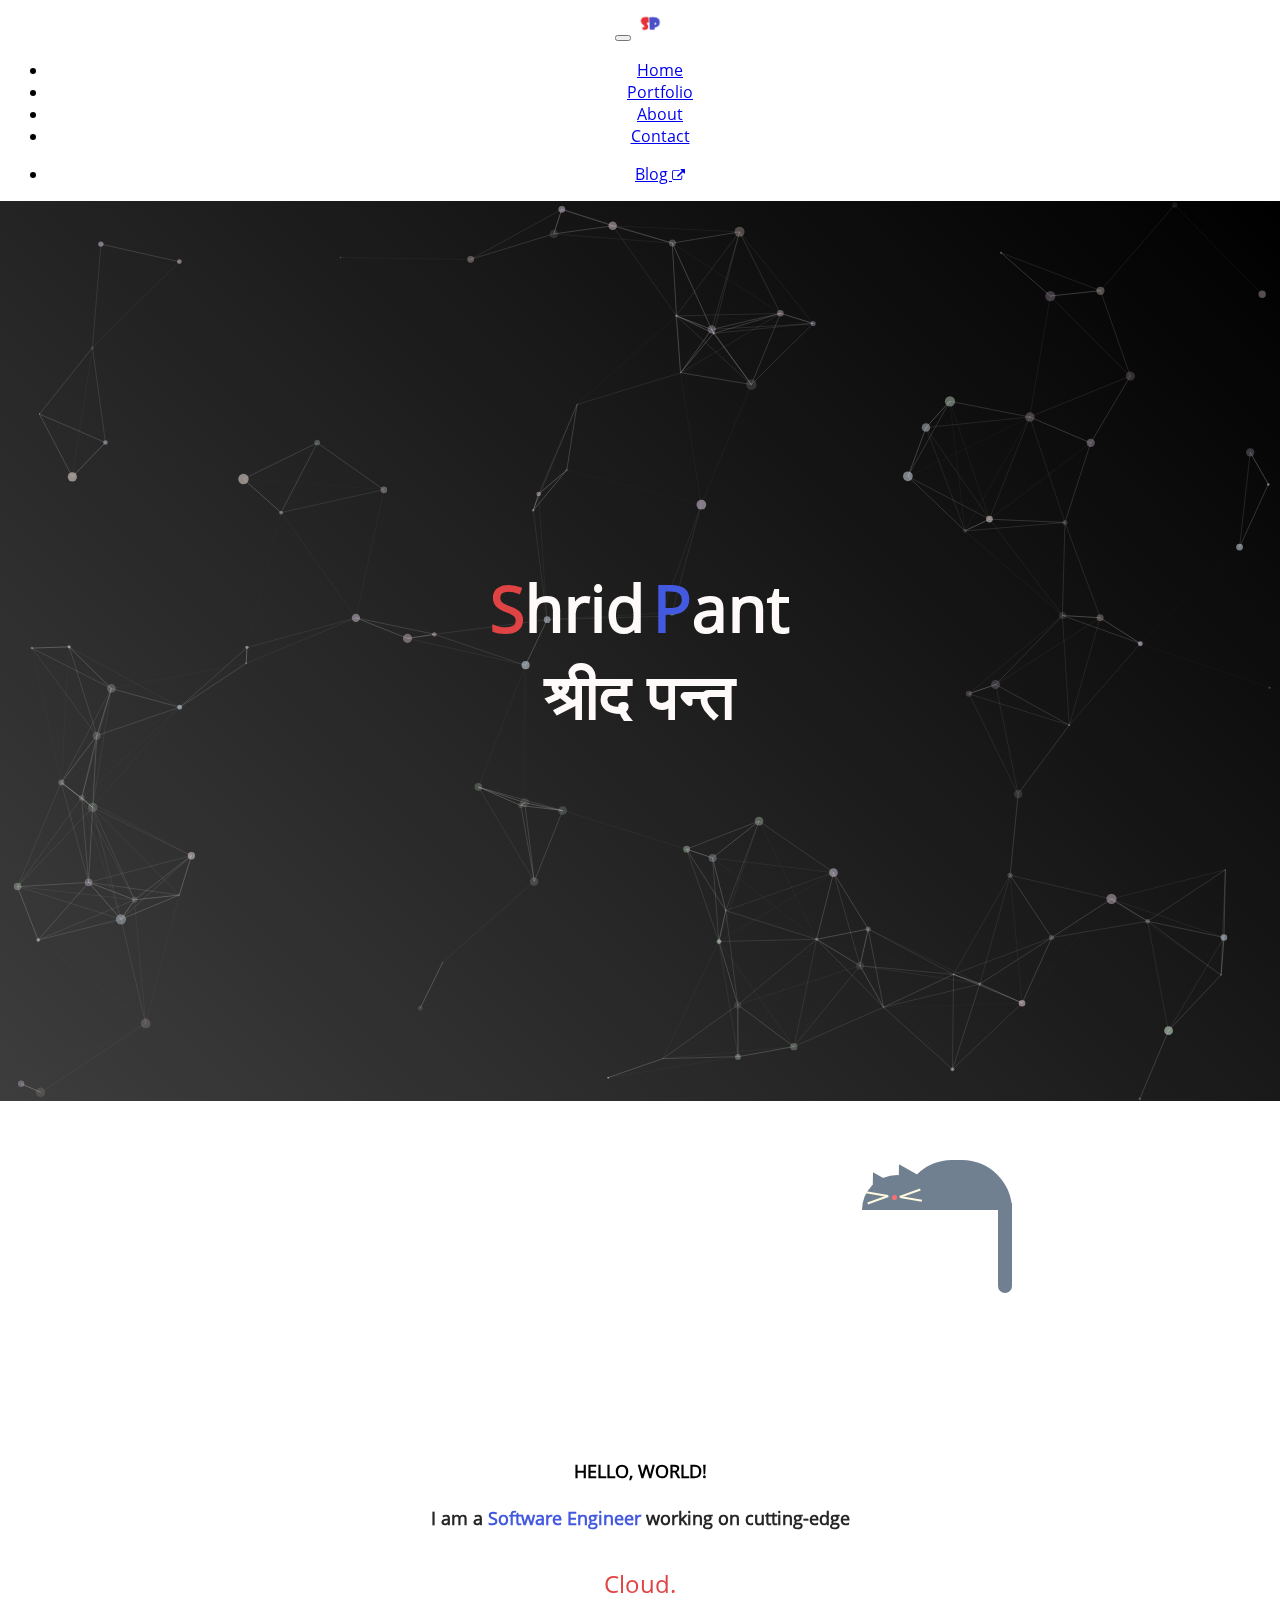
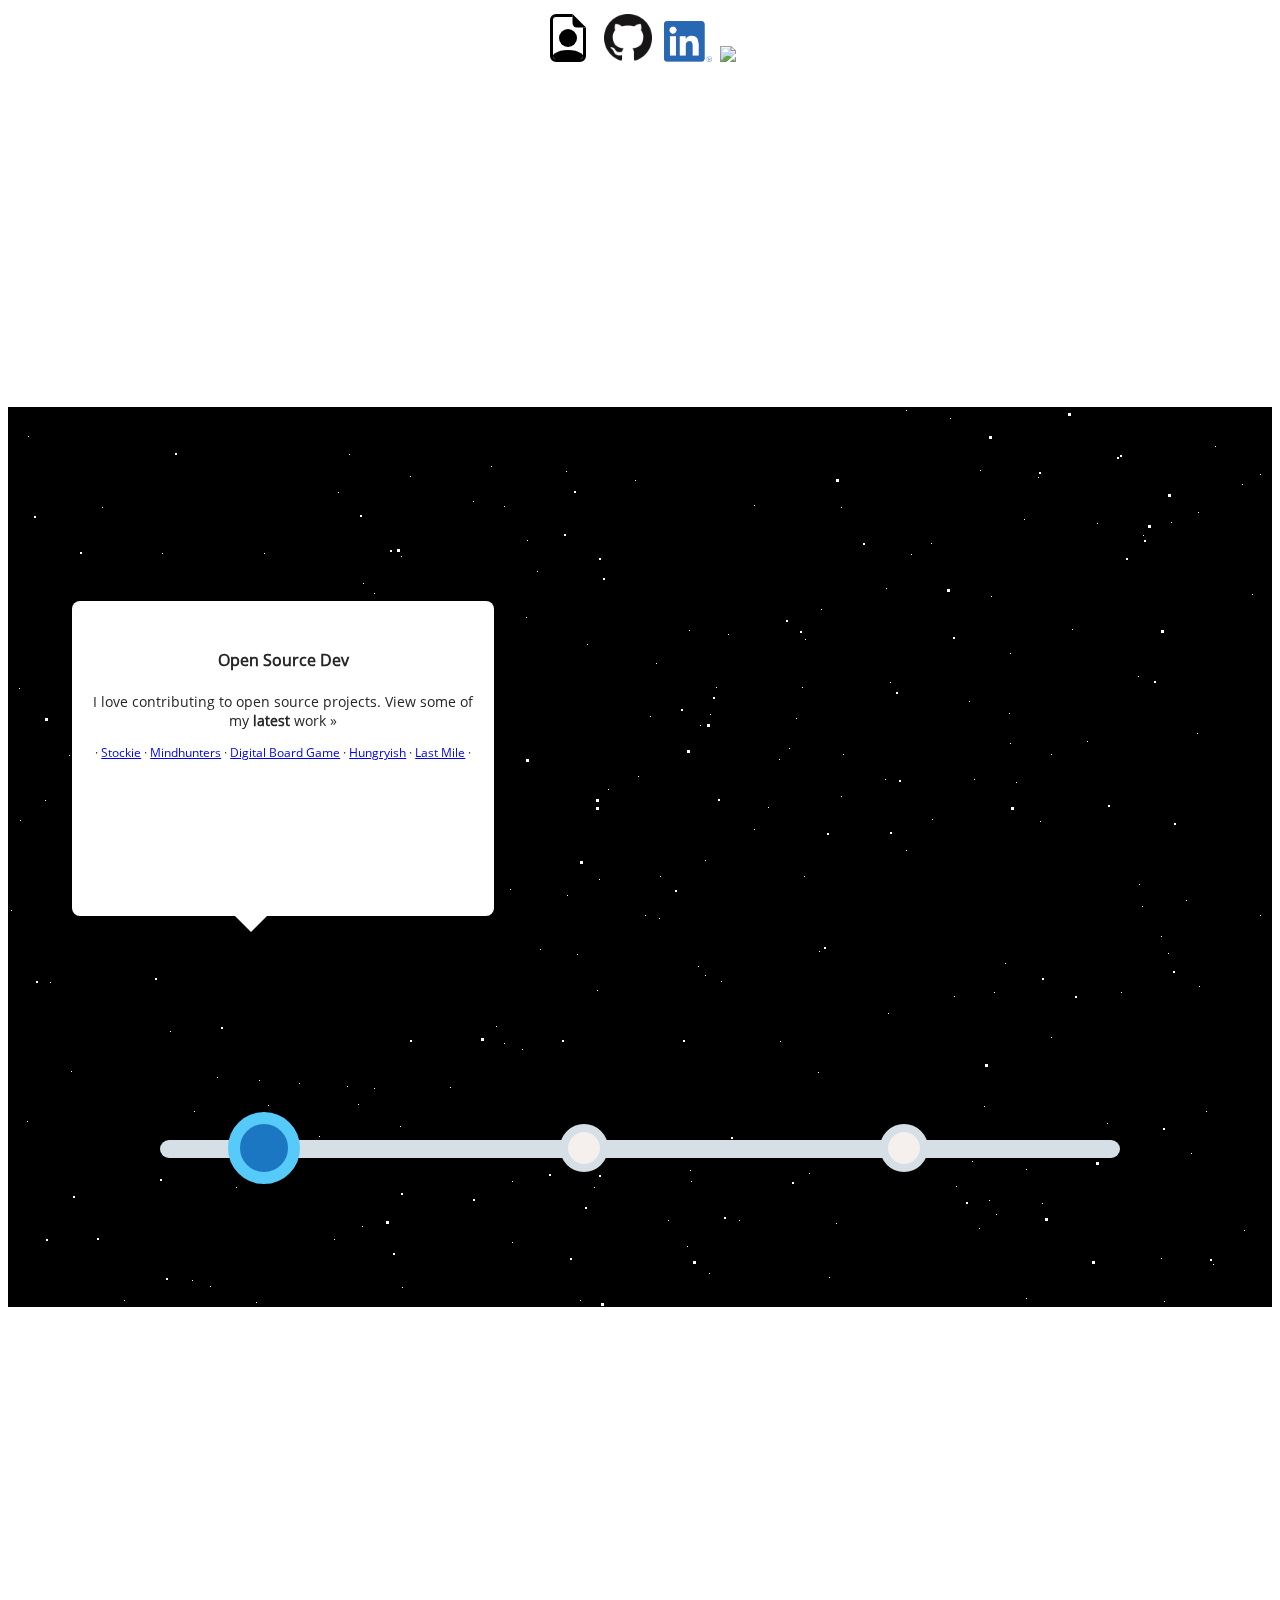
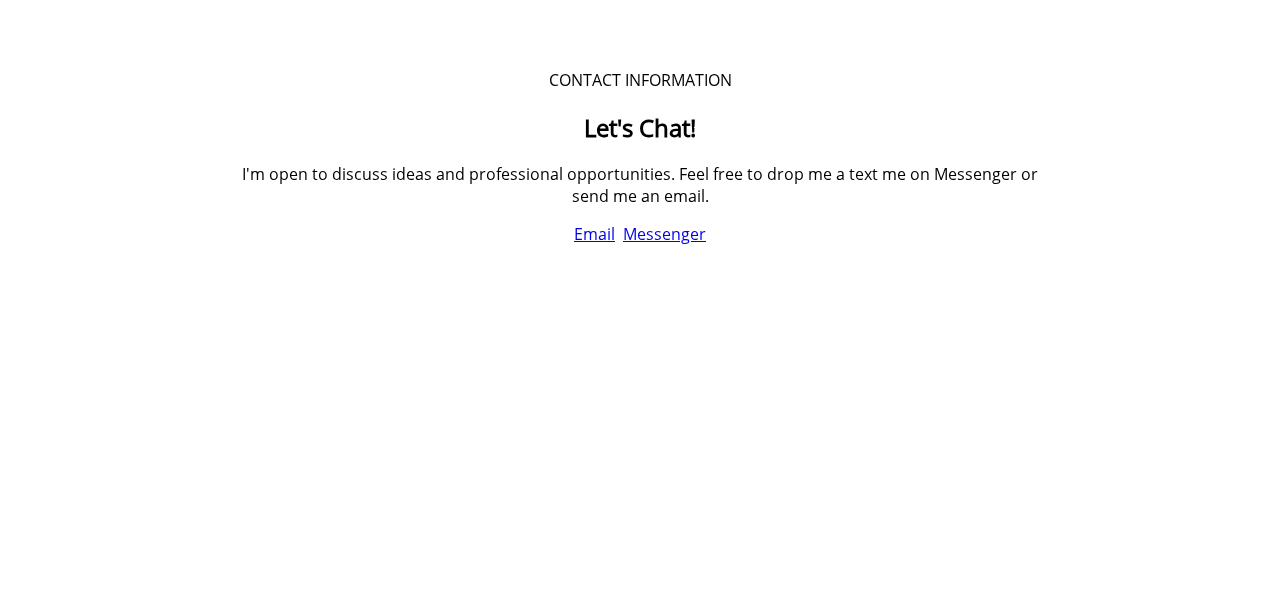
==== commit f18d614a: "Added license/credits" ====
--- a/index.html
+++ b/index.html
@@ -1,3 +1,17 @@
+<!-- Copyright 2020-2021 Shrid Pant
+
+Licensed under the Apache License, Version 2.0 (the "License");
+you may not use this file except in compliance with the License.
+You may obtain a copy of the License at
+
+    http://www.apache.org/licenses/LICENSE-2.0
+
+Unless required by applicable law or agreed to in writing, software
+distributed under the License is distributed on an "AS IS" BASIS,
+WITHOUT WARRANTIES OR CONDITIONS OF ANY KIND, either express or implied.
+See the License for the specific language governing permissions and
+limitations under the License. -->
+
 <!DOCTYPE html>
 <html lang="en">
 
--- a/css/style.css
+++ b/css/style.css
@@ -1,3 +1,17 @@
+/* Copyright 2020-2021 Shrid Pant
+
+Licensed under the Apache License, Version 2.0 (the "License");
+you may not use this file except in compliance with the License.
+You may obtain a copy of the License at
+
+    http://www.apache.org/licenses/LICENSE-2.0
+
+Unless required by applicable law or agreed to in writing, software
+distributed under the License is distributed on an "AS IS" BASIS,
+WITHOUT WARRANTIES OR CONDITIONS OF ANY KIND, either express or implied.
+See the License for the specific language governing permissions and
+limitations under the License. */
+
 @font-face{
   font-family: Marvel;
   src: url(fonts/Open_Sans/OpenSans-Regular.ttf)
--- a/css/cat.css
+++ b/css/cat.css
@@ -1,4 +1,9 @@
-/* The CAT animation is derived from https://codepen.io/agoodwin/pen/ypeWYE */
+/* -----------------------------------------------
+Author : https://codepen.io/agoodwin
+CodePen ToS: https://blog.codepen.io/documentation/terms-of-service/
+MIT license: http://opensource.org/licenses/MIT
+CodePen : https://codepen.io/agoodwin/pen/ypeWYE
+----------------------------------------------- */
 
 .main {
     height: 5rem;
--- a/css/preloader.css
+++ b/css/preloader.css
@@ -1,3 +1,17 @@
+/* Copyright 2020-2021 Shrid Pant
+
+Licensed under the Apache License, Version 2.0 (the "License");
+you may not use this file except in compliance with the License.
+You may obtain a copy of the License at
+
+    http://www.apache.org/licenses/LICENSE-2.0
+
+Unless required by applicable law or agreed to in writing, software
+distributed under the License is distributed on an "AS IS" BASIS,
+WITHOUT WARRANTIES OR CONDITIONS OF ANY KIND, either express or implied.
+See the License for the specific language governing permissions and
+limitations under the License. */
+
 #mainPage{
   visibility: hidden;
 }
--- a/css/space.css
+++ b/css/space.css
@@ -1,5 +1,9 @@
-/* The Parallex animation is derived from https://codepen.io/saransh/pen/BKJun */
-
+/* -----------------------------------------------
+Author : https://codepen.io/saransh
+CodePen ToS: https://blog.codepen.io/documentation/terms-of-service/
+MIT license: http://opensource.org/licenses/MIT
+CodePen : https://codepen.io/saransh/pen/BKJun
+----------------------------------------------- */
 
 #stars {
   width: 1px;
--- a/css/timeline.css
+++ b/css/timeline.css
@@ -1,4 +1,9 @@
-  /* The code snippets from https://codepen.io/vram1980/pen/jrzgXk/ have been used to make this css file */
+/* -----------------------------------------------
+Author : https://codepen.io/vram1980
+CodePen ToS: https://blog.codepen.io/documentation/terms-of-service/
+MIT license: http://opensource.org/licenses/MIT
+CodePen : https://codepen.io/vram1980/pen/jrzgXk/
+----------------------------------------------- */
 
 @media (max-width: 700px) {
   .timeline-heading{
